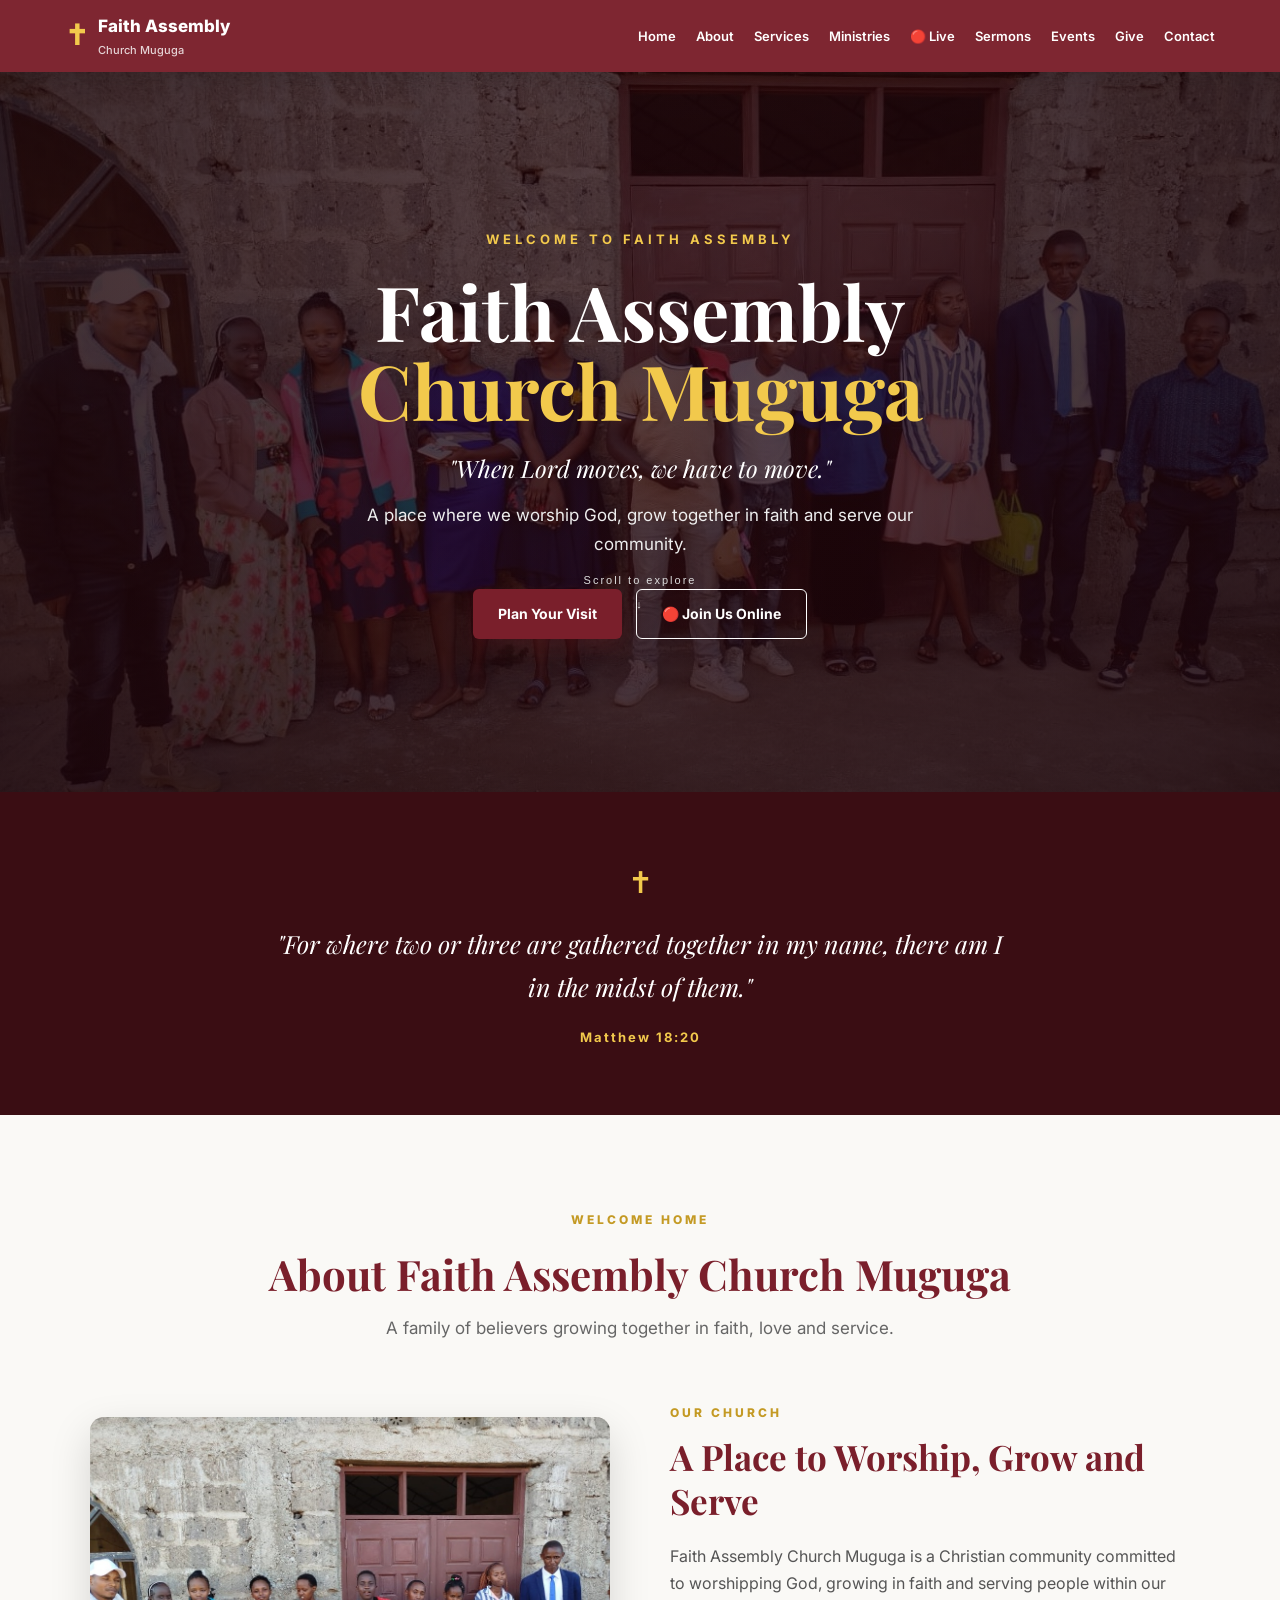
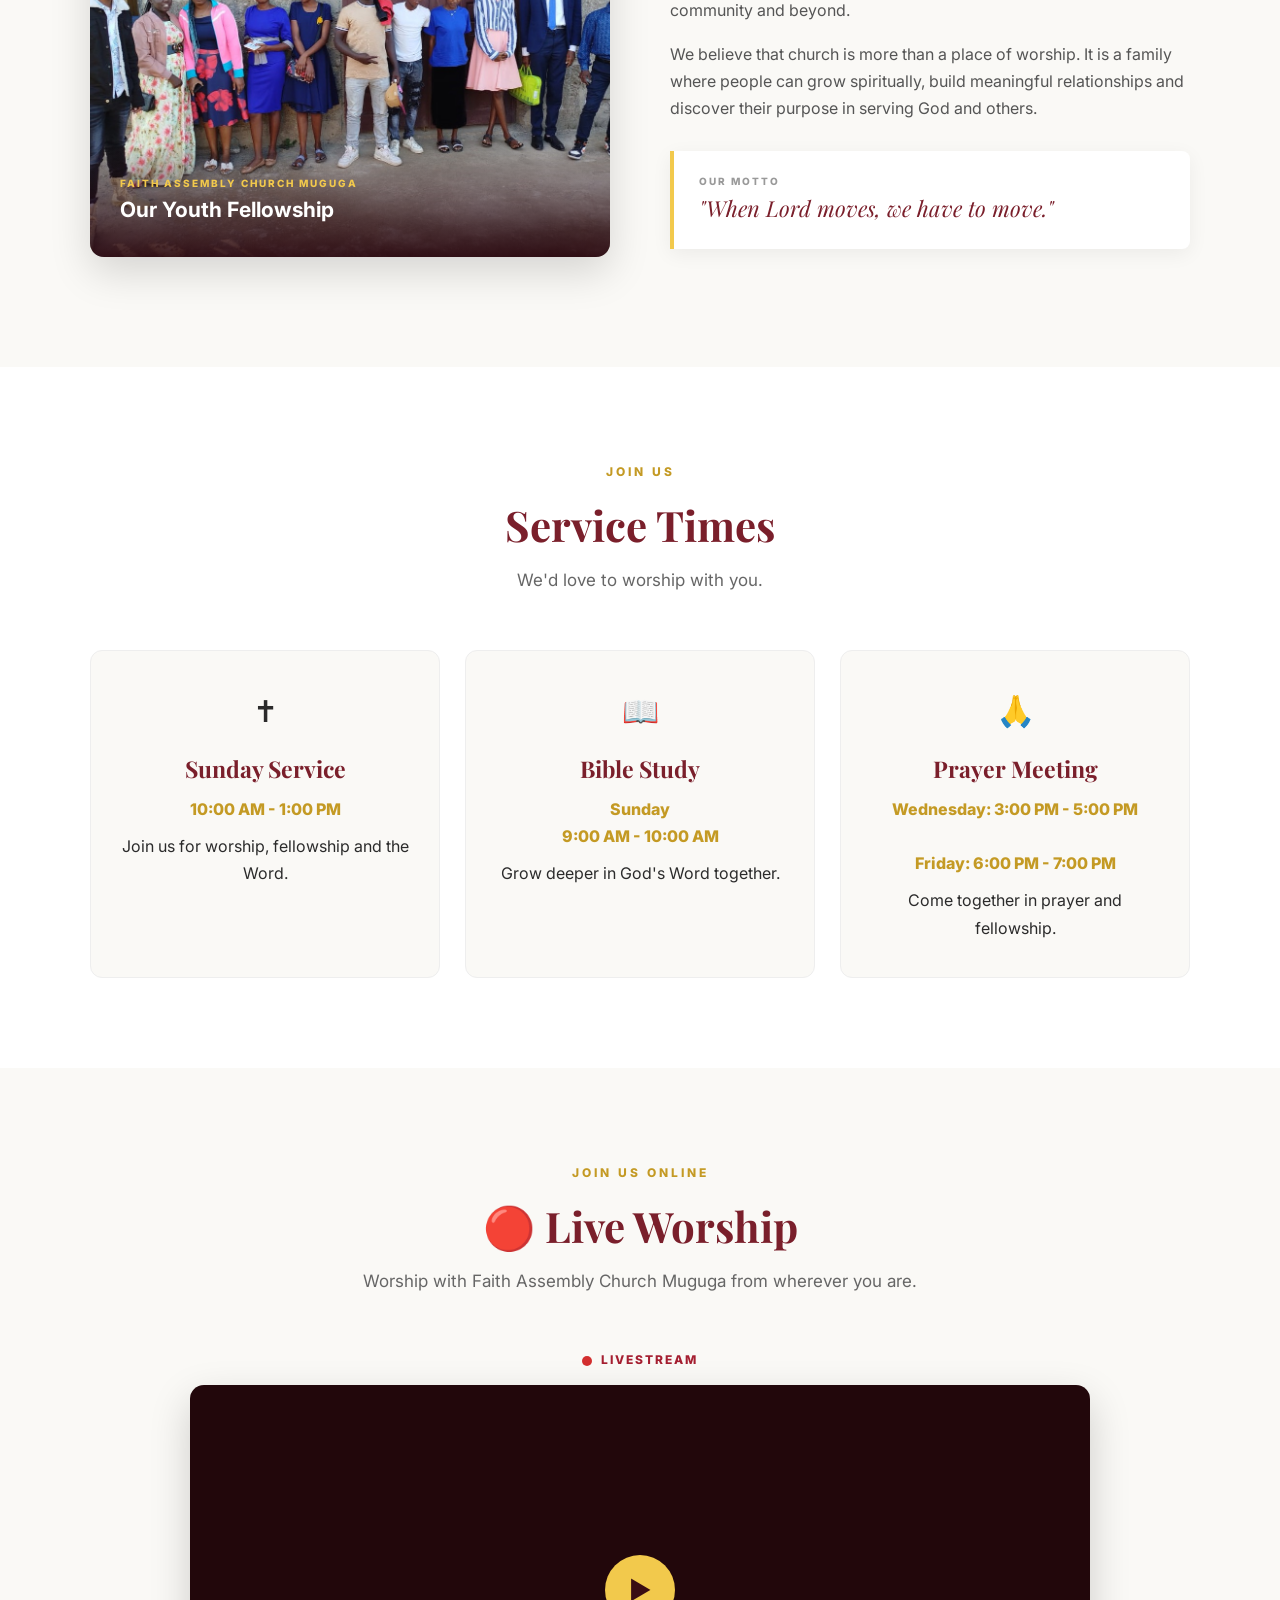
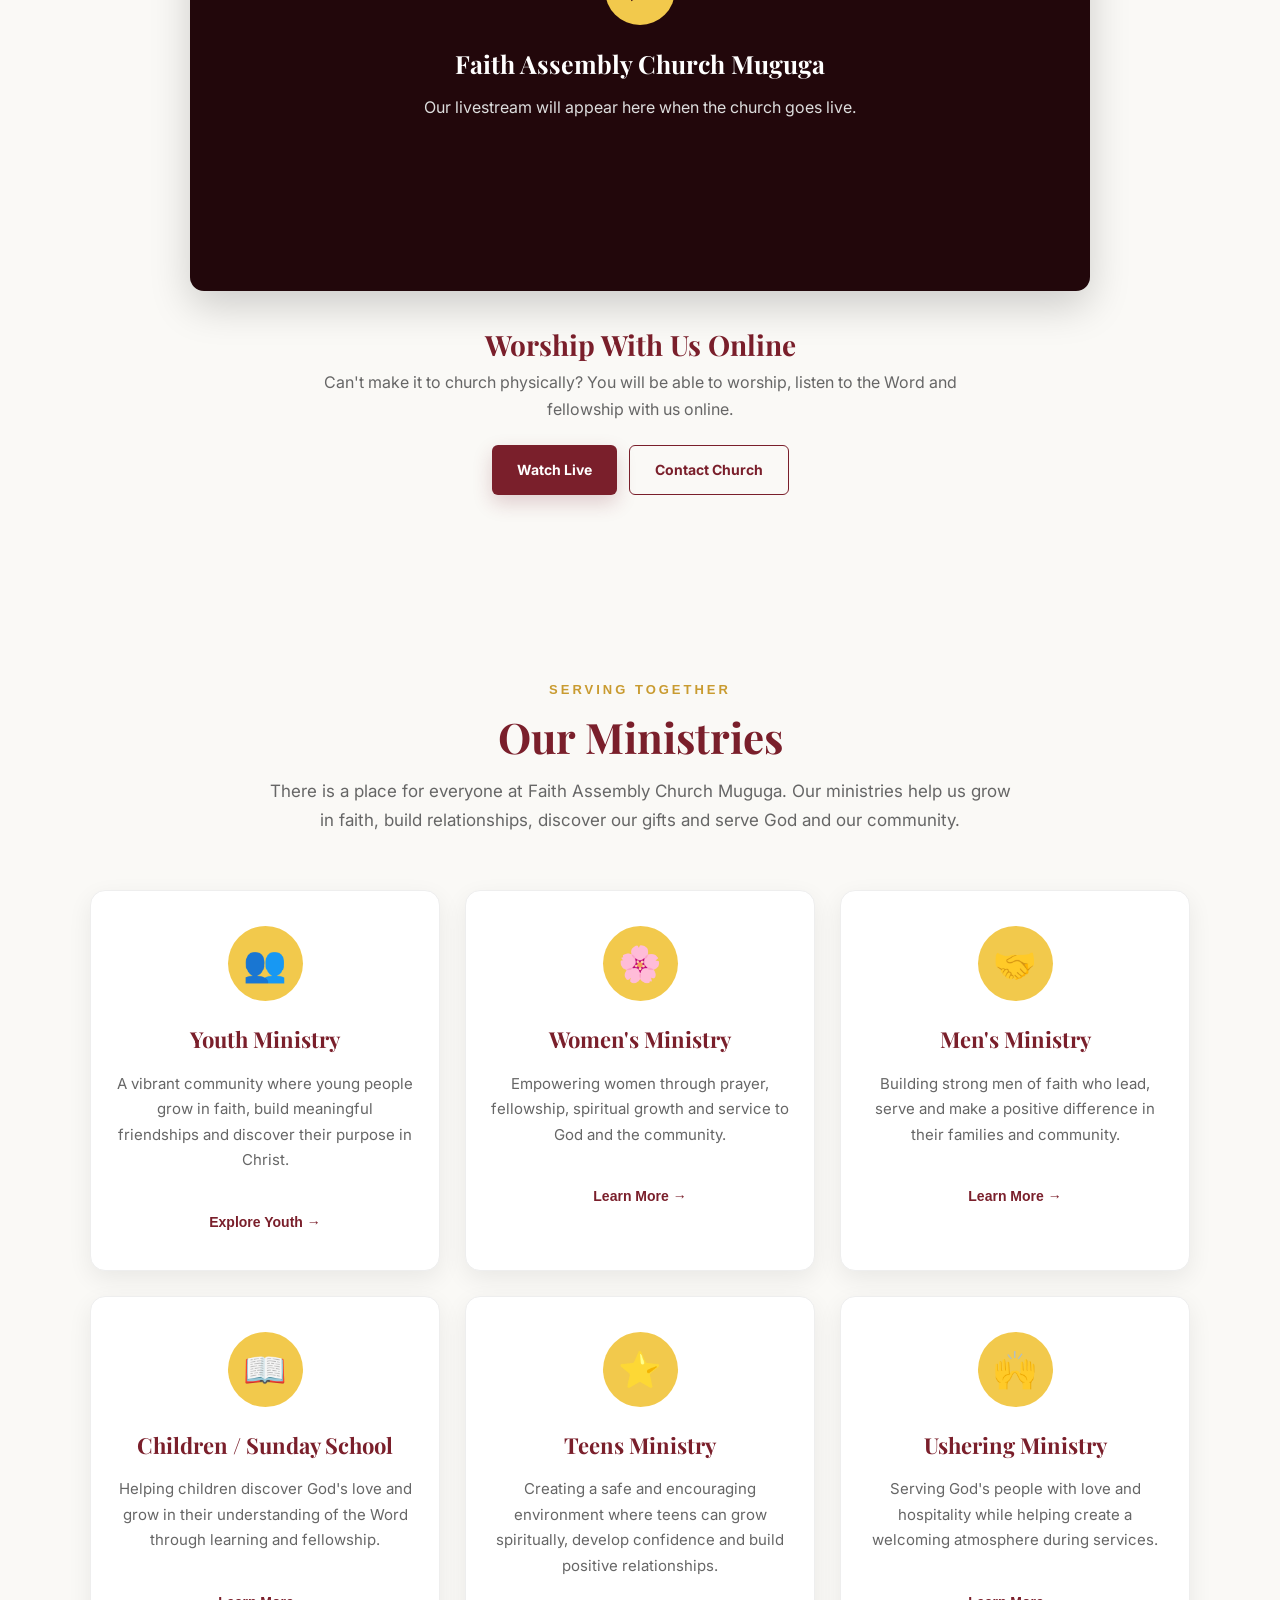
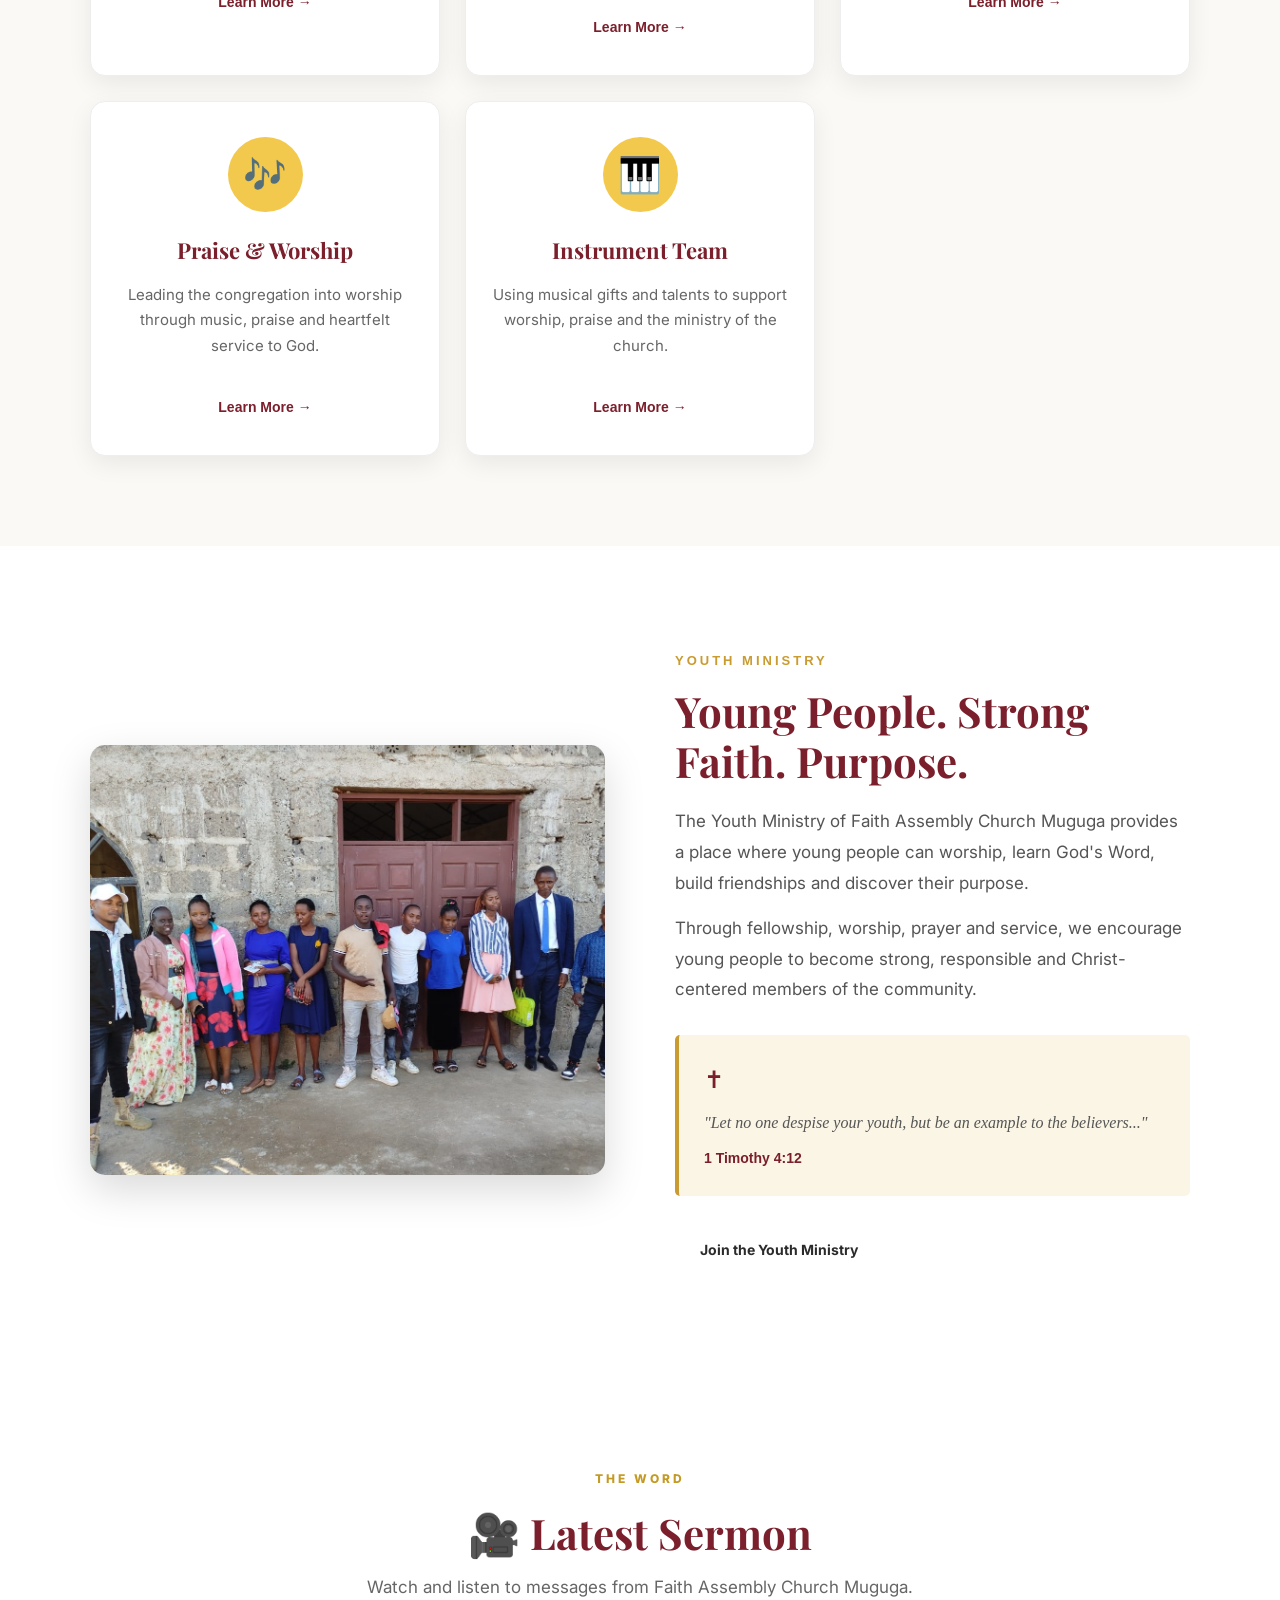
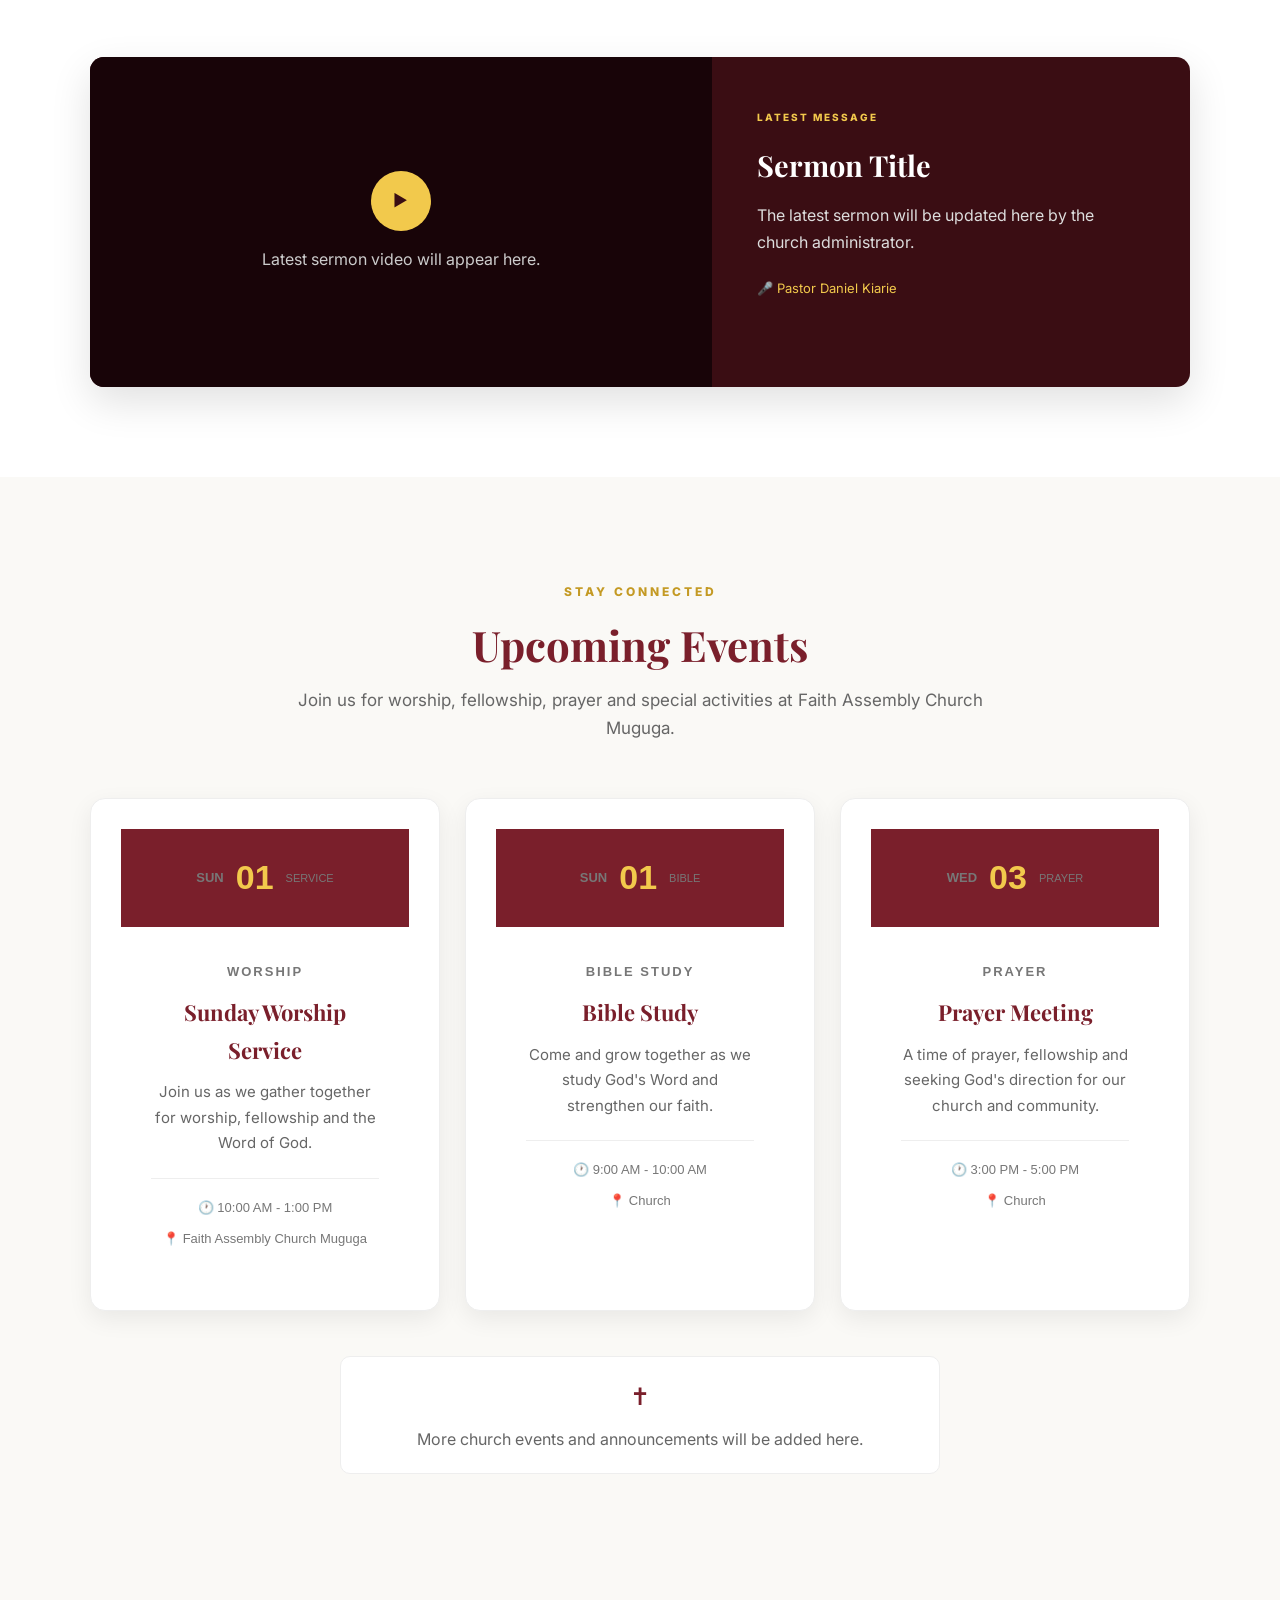
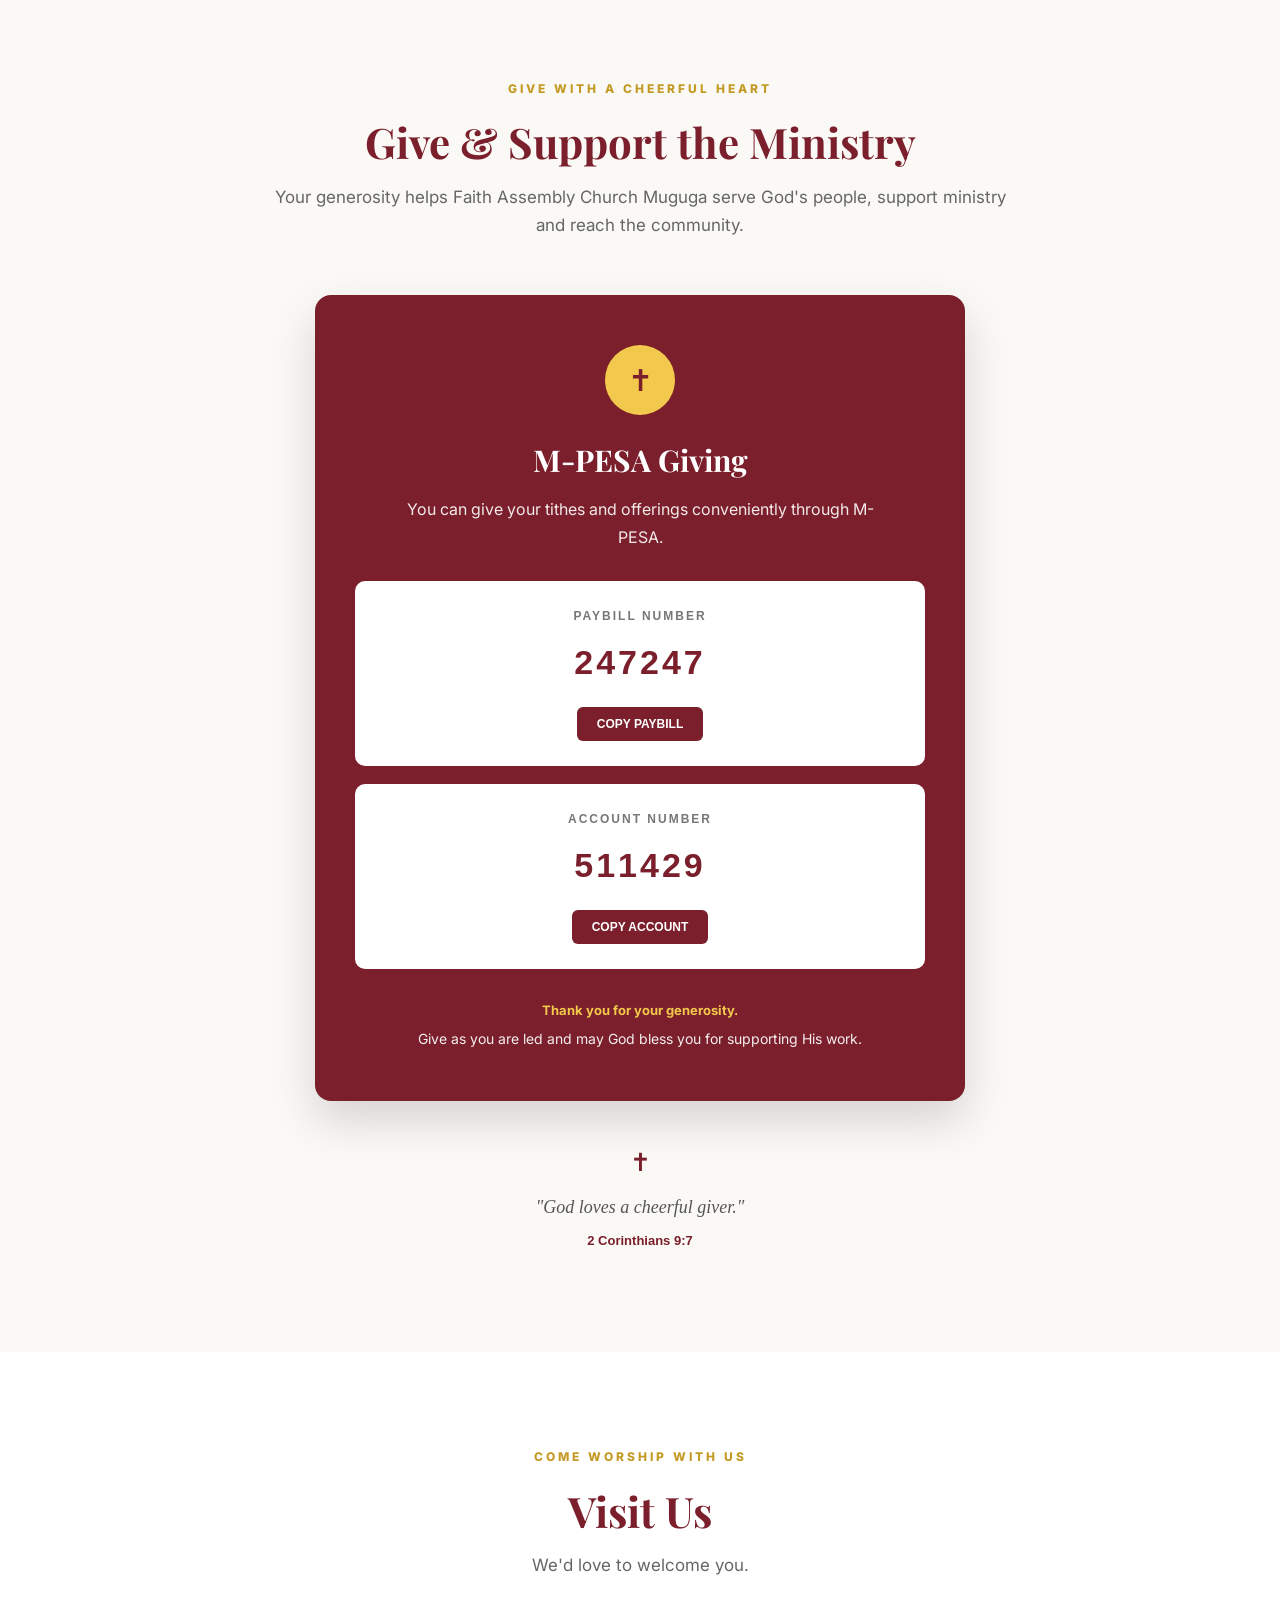
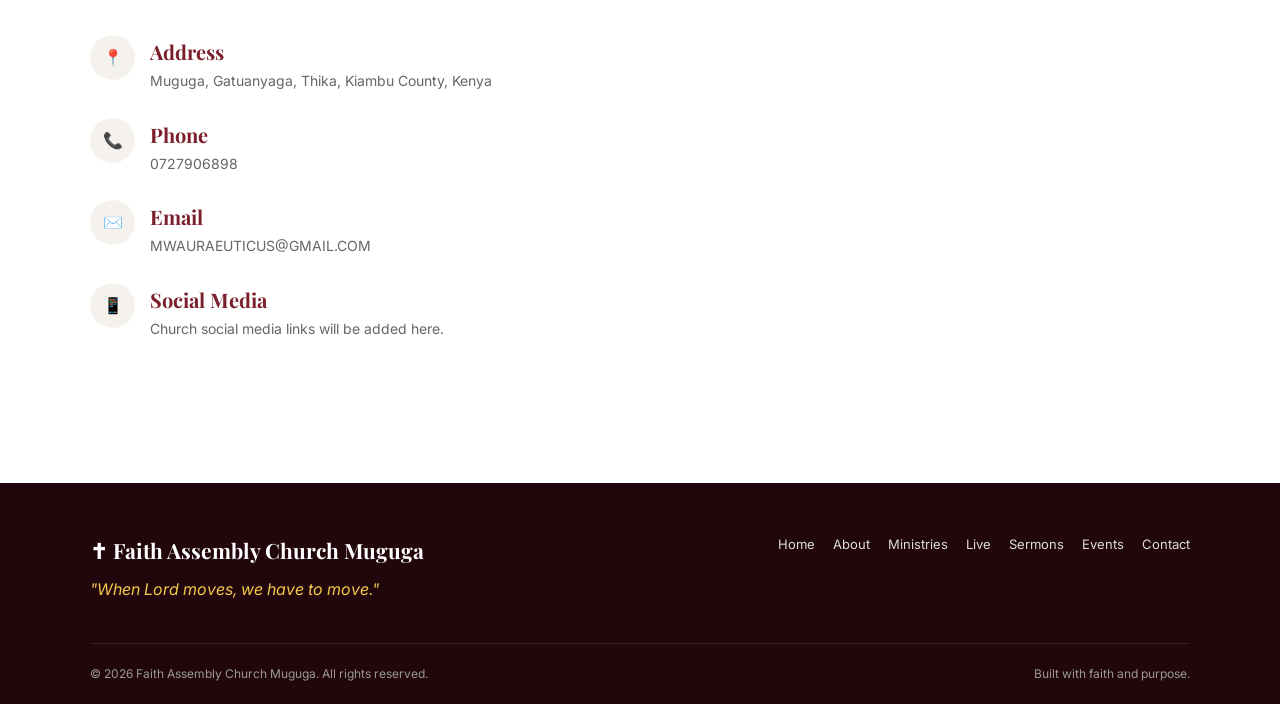
==== index.html @ ea06ae1f "Update index.html" ====
<!DOCTYPE html>
<html lang="en">

<head>

    <meta charset="UTF-8">
    <meta name="viewport" content="width=device-width, initial-scale=1.0">

    <meta name="description"
        content="Faith Assembly Church Muguga - Worship, grow and serve together in Muguga, Gatuanyaga, Thika, Kiambu County.">

    <meta name="theme-color" content="#7a1f2b">

    <title>Faith Assembly Church Muguga</title>

    <!-- Fonts -->
    <link rel="preconnect" href="https://fonts.googleapis.com">
    <link rel="preconnect" href="https://fonts.gstatic.com" crossorigin>

    <link
        href="https://fonts.googleapis.com/css2?family=Inter:wght@400;500;600;700;800&family=Playfair+Display:wght@500;600;700&display=swap"
        rel="stylesheet"> 

    <!-- CSS -->
<link rel="stylesheet" href="css/style.css">
<link rel="stylesheet" href="css/animation.css">
</head>

<body>

<!-- ==============================
     LOADER
================================== -->

<div class="page-loader" id="pageLoader">
    <div class="loader-cross">✝</div>
    <p>Faith Assembly Church Muguga</p>
</div>


<!-- ==============================
     HEADER
================================== -->

<header class="site-header">

    <nav class="navbar">

        <a href="#home" class="logo">

            <span class="logo-cross">✝</span>

            <span>
                Faith Assembly
                <small>Church Muguga</small>
            </span>

        </a>

        <button class="menu-toggle" id="menuToggle">
            ☰
        </button>

        <ul class="nav-links" id="navLinks">

            <li><a href="#home">Home</a></li>
            <li><a href="#about">About</a></li>
            <li><a href="#services">Services</a></li>
            <li><a href="#ministries">Ministries</a></li>
            <li><a href="#live">🔴 Live</a></li>
            <li><a href="#sermons">Sermons</a></li>
            <li><a href="#events">Events</a></li>
            <li><a href="#give">Give</a></li>
            <li><a href="#contact">Contact</a></li>

        </ul>

    </nav>

</header>


<!-- ==============================
     HERO
================================== -->

<section class="hero" id="home">

    <div class="hero-overlay"></div>

    <script>
    // ⚠️ Update this once your backend is hosted (see hosting notes).
    (async function loadHomeBackground() {
        const API_BASE = "https://ragnar1454.pythonanywhere.com";
        try {
            const res = await fetch(`${API_BASE}/api/site-assets/home-background`);
            if (!res.ok) return;
            const data = await res.json();
            if (data.url) {
                document.getElementById("home").style.backgroundImage =
                    `linear-gradient(rgba(35,5,10,0.68), rgba(35,5,10,0.78)), url("${API_BASE}${data.url}")`;
                document.getElementById("home").style.backgroundSize = "cover";
                document.getElementById("home").style.backgroundPosition = "center";
            }
            // If no url, the default image from style.css keeps showing — no action needed.
        } catch (err) {
            console.log("Home background not loaded, using default:", err);
        }
    })();
    </script>

    <div class="hero-content reveal">

        <span class="hero-label">
            WELCOME TO FAITH ASSEMBLY
        </span>

        <h1>
            Faith Assembly
            <span>Church Muguga</span>
        </h1>

        <p class="hero-motto">
            "When Lord moves, we have to move."
        </p>

        <p class="hero-description">
            A place where we worship God,
            grow together in faith and
            serve our community.
        </p>

        <div class="hero-buttons">

            <a href="#services" class="btn btn-primary">
                Plan Your Visit
            </a>

            <a href="#live" class="btn btn-outline">
                🔴 Join Us Online
            </a>

        </div>

        <div class="scroll-indicator">
            <span>Scroll to explore</span>
            ↓
        </div>

    </div>

</section>


<!-- ==============================
     BIBLE VERSE
================================== -->

<section class="scripture-section">

    <div class="container">

        <div class="scripture-content reveal">

            <div class="scripture-cross">
                ✝
            </div>

            <p class="scripture-text">
                "For where two or three are gathered
                together in my name, there am I in
                the midst of them."
            </p>

            <span class="scripture-reference">
                Matthew 18:20
            </span>

        </div>

    </div>

</section>


<!-- ==============================
     ABOUT
================================== -->

<section class="about-section" id="about">

    <div class="container">

        <div class="section-heading reveal">

            <span class="small-title">
                WELCOME HOME
            </span>

            <h2>
                About Faith Assembly Church Muguga
            </h2>

            <p>
                A family of believers growing together
                in faith, love and service.
            </p>

        </div>


        <div class="about-grid">

            <div class="about-image reveal">

                <img
                    src="images/youth-group.jpg"
                    alt="Faith Assembly Church Muguga Youth">

                <div class="image-caption">

                    <span>
                        FAITH ASSEMBLY CHURCH MUGUGA
                    </span>

                    <strong>
                        Our Youth Fellowship
                    </strong>

                </div>

            </div>


            <div class="about-content reveal">

                <span class="about-label">
                    OUR CHURCH
                </span>

                <h3>
                    A Place to Worship,
                    Grow and Serve
                </h3>

                <p>
                    Faith Assembly Church Muguga is a
                    Christian community committed to
                    worshipping God, growing in faith
                    and serving people within our
                    community and beyond.
                </p>

                <p>
                    We believe that church is more than
                    a place of worship. It is a family
                    where people can grow spiritually,
                    build meaningful relationships and
                    discover their purpose in serving
                    God and others.
                </p>

                <div class="motto-box">

                    <span>
                        OUR MOTTO
                    </span>

                    <blockquote>
                        "When Lord moves,
                        we have to move."
                    </blockquote>

                </div>

            </div>

        </div>

    </div>

</section>


<!-- ==============================
     SERVICE TIMES
================================== -->

<section class="services-section" id="services">

    <div class="container">

        <div class="section-heading reveal">

            <span class="small-title">
                JOIN US
            </span>

            <h2>
                Service Times
            </h2>

            <p>
                We'd love to worship with you.
            </p>

        </div>


        <div class="services-grid">


            <div class="service-card reveal">

                <div class="service-icon">
                    ✝
                </div>

                <h3>
                    Sunday Service
                </h3>

                <p class="service-time">
                    10:00 AM - 1:00 PM
                </p>

                <p>
                    Join us for worship,
                    fellowship and the Word.
                </p>

            </div>


            <div class="service-card reveal">

                <div class="service-icon">
                    📖
                </div>

                <h3>
                    Bible Study
                </h3>

                <p class="service-time">
                    Sunday<br>
                    9:00 AM - 10:00 AM
                </p>

                <p>
                    Grow deeper in God's Word
                    together.
                </p>

            </div>


            <div class="service-card reveal">

                <div class="service-icon">
                    🙏
                </div>

                <h3>
                    Prayer Meeting
                </h3>

                <p class="service-time">
                    Wednesday: 3:00 PM - 5:00 PM
                    <br><br>
                    Friday: 6:00 PM - 7:00 PM
                </p>

                <p>
                    Come together in prayer
                    and fellowship.
                </p>

            </div>

        </div>

    </div>

</section>


<!-- ==================================================
     🔴 LIVE STREAM
================================================== -->

<section class="live-section" id="live">

    <div class="container">

        <div class="section-heading reveal">

            <span class="small-title">
                JOIN US ONLINE
            </span>

            <h2>
                🔴 Live Worship
            </h2>

            <p>
                Worship with Faith Assembly Church
                Muguga from wherever you are.
            </p>

        </div>


        <div class="live-container reveal">

            <div class="live-badge">

                <span class="live-dot"></span>

                LIVESTREAM

            </div>


            <div class="video-container">

                <!--
                    LATER WE WILL PUT THE
                    YOUTUBE LIVESTREAM HERE
                -->

                <div class="video-placeholder">

                    <div class="play-icon">
                        ▶
                    </div>

                    <h3>
                        Faith Assembly Church Muguga
                    </h3>

                    <p>
                        Our livestream will appear
                        here when the church goes live.
                    </p>

                </div>

            </div>


            <div class="live-info">

                <h3>
                    Worship With Us Online
                </h3>

                <p>
                    Can't make it to church physically?
                    You will be able to worship,
                    listen to the Word and fellowship
                    with us online.
                </p>

                <div class="live-actions">

                    <a href="#" class="btn btn-primary">
                        Watch Live
                    </a>

                    <a href="#contact"
                       class="btn btn-outline-dark">
                        Contact Church
                    </a>

                </div>

            </div>

        </div>

    </div>

</section>


<!-- ==================================================
     🎥 LATEST SERMON
================================================== -->
<!-- ==========================================
     MINISTRIES SECTION
========================================== -->

<section id="ministries" class="ministries-section">

    <div class="container">

        <div class="section-heading">
            <span class="section-label">SERVING TOGETHER</span>

            <h2>Our Ministries</h2>

            <p>
                There is a place for everyone at Faith Assembly Church Muguga.
                Our ministries help us grow in faith, build relationships,
                discover our gifts and serve God and our community.
            </p>
        </div>


        <!-- MINISTRY CARDS -->

        <div class="ministries-grid">


            <!-- YOUTH -->

            <div class="ministry-card">

                <div class="ministry-icon">👥</div>

                <h3>Youth Ministry</h3>

                <p>
                    A vibrant community where young people grow in faith,
                    build meaningful friendships and discover their purpose
                    in Christ.
                </p>

                <a href="#youth" class="ministry-link">
                    Explore Youth →
                </a>

            </div>


            <!-- WOMEN -->

            <div class="ministry-card">

                <div class="ministry-icon">🌸</div>

                <h3>Women's Ministry</h3>

                <p>
                    Empowering women through prayer, fellowship, spiritual
                    growth and service to God and the community.
                </p>

                <a href="pages/women.html" class="ministry-link">
                    Learn More →
                </a>

            </div>


            <!-- MEN -->

            <div class="ministry-card">

                <div class="ministry-icon">🤝</div>

                <h3>Men's Ministry</h3>

                <p>
                    Building strong men of faith who lead, serve and make
                    a positive difference in their families and community.
                </p>

                <a href="pages/men.html" class="ministry-link">
                    Learn More →
                </a>

            </div>


            <!-- CHILDREN -->

            <div class="ministry-card">

                <div class="ministry-icon">📖</div>

                <h3>Children / Sunday School</h3>

                <p>
                    Helping children discover God's love and grow in their
                    understanding of the Word through learning and fellowship.
                </p>

                <a href="#contact" class="ministry-link">
                    Learn More →
                </a>

            </div>


            <!-- TEENS -->

            <div class="ministry-card">

                <div class="ministry-icon">⭐</div>

                <h3>Teens Ministry</h3>

                <p>
                    Creating a safe and encouraging environment where teens
                    can grow spiritually, develop confidence and build
                    positive relationships.
                </p>

                <a href="#contact" class="ministry-link">
                    Learn More →
                </a>

            </div>


            <!-- USHERING -->

            <div class="ministry-card">

                <div class="ministry-icon">🙌</div>

                <h3>Ushering Ministry</h3>

                <p>
                    Serving God's people with love and hospitality while
                    helping create a welcoming atmosphere during services.
                </p>

                <a href="#contact" class="ministry-link">
                    Learn More →
                </a>

            </div>


            <!-- PRAISE -->

            <div class="ministry-card">

                <div class="ministry-icon">🎶</div>

                <h3>Praise & Worship</h3>

                <p>
                    Leading the congregation into worship through music,
                    praise and heartfelt service to God.
                </p>

                <a href="pages/praise.html" class="ministry-link">
                    Learn More →
                </a>

            </div>


            <!-- INSTRUMENTS -->

            <div class="ministry-card">

                <div class="ministry-icon">🎹</div>

                <h3>Instrument Team</h3>

                <p>
                    Using musical gifts and talents to support worship,
                    praise and the ministry of the church.
                </p>

                <a href="pages/instruments.html" class="ministry-link">
                    Learn More →
                </a>

            </div>

        </div>

    </div>

</section>


<!-- ==========================================
     YOUTH MINISTRY FEATURE
========================================== -->

<section id="youth" class="youth-feature">

    <div class="container">

        <div class="youth-grid">


            <!-- PHOTO -->

            <div class="youth-photo">

                <img
                    src="images/youth-group.jpg"
                    alt="Faith Assembly Church Muguga Youth">

            </div>


            <!-- TEXT -->

            <div class="youth-content">

                <span class="section-label">
                    YOUTH MINISTRY
                </span>

                <h2>
                    Young People. Strong Faith. Purpose.
                </h2>

                <p>
                    The Youth Ministry of Faith Assembly Church Muguga
                    provides a place where young people can worship,
                    learn God's Word, build friendships and discover
                    their purpose.
                </p>

                <p>
                    Through fellowship, worship, prayer and service,
                    we encourage young people to become strong,
                    responsible and Christ-centered members of the
                    community.
                </p>

                <div class="youth-verse">

                    <span>✝</span>

                    <p>
                        "Let no one despise your youth, but be an example
                        to the believers..."
                    </p>

                    <strong>
                        1 Timothy 4:12
                    </strong>

                </div>

                <a href="#contact" class="btn">
                    Join the Youth Ministry
                </a>

            </div>

        </div>

    </div>

</section>
<section class="sermon-section" id="sermons">

    <div class="container">

        <div class="section-heading reveal">

            <span class="small-title">
                THE WORD
            </span>

            <h2>
                🎥 Latest Sermon
            </h2>

            <p>
                Watch and listen to messages
                from Faith Assembly Church Muguga.
            </p>

        </div>


        <div class="sermon-card reveal">


            <div class="sermon-video" id="homeSermonVideoWrap">

                <div class="sermon-placeholder" id="homeSermonPlaceholder">

                    <span>
                        ▶
                    </span>

                    <p>
                        Latest sermon video
                        will appear here.
                    </p>

                </div>

            </div>

            <script>
            // ⚠️ Update this once your backend is hosted (see hosting notes).
            (async function loadHomeSermon() {
                const API_BASE = "https://ragnar1454.pythonanywhere.com";
                try {
                    const res = await fetch(`${API_BASE}/api/site-assets/sermon`);
                    if (!res.ok) return;
                    const data = await res.json();
                    const wrap = document.getElementById("homeSermonVideoWrap");

                    if (data.type === "youtube") {
                        wrap.innerHTML = `
                            <div style="position:relative; padding-bottom:56.25%; height:0; overflow:hidden; border-radius:10px;">
                                <iframe src="https://www.youtube.com/embed/${data.youtube_id}"
                                    title="Latest Sermon" allowfullscreen
                                    style="position:absolute; inset:0; width:100%; height:100%; border:0;">
                                </iframe>
                            </div>`;
                    } else if (data.type === "video") {
                        wrap.innerHTML = `
                            <div style="position:relative; padding-bottom:56.25%; height:0; overflow:hidden; border-radius:10px;">
                                <video controls style="position:absolute; inset:0; width:100%; height:100%; border:0;">
                                    <source src="${API_BASE}${data.url}" type="video/mp4">
                                </video>
                            </div>`;
                    }
                    // If data.type is null, leave the placeholder showing.
                } catch (err) {
                    console.log("Home sermon not loaded, showing placeholder:", err);
                }
            })();
            </script>


            <div class="sermon-info">

                <span class="sermon-label">
                    LATEST MESSAGE
                </span>

                <h3>
                    Sermon Title
                </h3>

                <p>
                    The latest sermon will be
                    updated here by the church
                    administrator.
                </p>

                <div class="sermon-meta">

                    🎤 Pastor Daniel Kiarie

                </div>

            </div>

        </div>

    </div>

</section>


<!-- ==================================================
<!-- ==========================================
     UPCOMING EVENTS
========================================== -->

<section class="events-section" id="events">

    <div class="container">

        <div class="section-heading reveal">

            <span class="small-title">
                STAY CONNECTED
            </span>

            <h2>
                Upcoming Events
            </h2>

            <p>
                Join us for worship, fellowship, prayer
                and special activities at Faith Assembly
                Church Muguga.
            </p>

        </div>


        <div class="events-grid">


            <!-- EVENT 1 -->

            <article class="event-card reveal">

                <div class="event-date">

                    <span class="event-day">
                        SUN
                    </span>

                    <strong>
                        01
                    </strong>

                    <span>
                        SERVICE
                    </span>

                </div>


                <div class="event-content">

                    <span class="event-category">
                        WORSHIP
                    </span>

                    <h3>
                        Sunday Worship Service
                    </h3>

                    <p>
                        Join us as we gather together for
                        worship, fellowship and the Word of God.
                    </p>

                    <div class="event-info">

                        <span>🕐 10:00 AM - 1:00 PM</span>

                        <span>📍 Faith Assembly Church Muguga</span>

                    </div>

                </div>

            </article>


            <!-- EVENT 2 -->

            <article class="event-card reveal">

                <div class="event-date">

                    <span class="event-day">
                        SUN
                    </span>

                    <strong>
                        01
                    </strong>

                    <span>
                        BIBLE
                    </span>

                </div>


                <div class="event-content">

                    <span class="event-category">
                        BIBLE STUDY
                    </span>

                    <h3>
                        Bible Study
                    </h3>

                    <p>
                        Come and grow together as we study
                        God's Word and strengthen our faith.
                    </p>

                    <div class="event-info">

                        <span>🕐 9:00 AM - 10:00 AM</span>

                        <span>📍 Church</span>

                    </div>

                </div>

            </article>


            <!-- EVENT 3 -->

            <article class="event-card reveal">

                <div class="event-date">

                    <span class="event-day">
                        WED
                    </span>

                    <strong>
                        03
                    </strong>

                    <span>
                        PRAYER
                    </span>

                </div>


                <div class="event-content">

                    <span class="event-category">
                        PRAYER
                    </span>

                    <h3>
                        Prayer Meeting
                    </h3>

                    <p>
                        A time of prayer, fellowship and seeking
                        God's direction for our church and community.
                    </p>

                    <div class="event-info">

                        <span>🕐 3:00 PM - 5:00 PM</span>

                        <span>📍 Church</span>

                    </div>

                </div>

            </article>


        </div>


        <div class="events-note reveal">

            <span>✝</span>

            <p>
                More church events and announcements
                will be added here.
            </p>

        </div>

    </div>

</section>


<!-- ==========================================
     GIVING / TITHES
========================================== -->

<section id="give" class="giving-section">

    <div class="container">

        <div class="section-heading reveal">

            <span class="small-title">
                GIVE WITH A CHEERFUL HEART
            </span>

            <h2>
                Give & Support the Ministry
            </h2>

            <p>
                Your generosity helps Faith Assembly Church Muguga
                serve God's people, support ministry and reach
                the community.
            </p>

        </div>


        <div class="giving-card reveal">

            <div class="giving-icon">
                ✝
            </div>

            <h3>
                M-PESA Giving
            </h3>

            <p class="giving-intro">
                You can give your tithes and offerings conveniently
                through M-PESA.
            </p>


            <!-- PAYBILL -->

            <div class="mpesa-box">

                <div class="mpesa-label">
                    PAYBILL NUMBER
                </div>

                <div class="mpesa-number" id="paybillNumber">
                    247247
                </div>

                <button
                    class="copy-btn"
                    onclick="copyGivingNumber('247247', this)">

                    COPY PAYBILL

                </button>

            </div>


            <!-- ACCOUNT -->

            <div class="mpesa-box">

                <div class="mpesa-label">
                    ACCOUNT NUMBER
                </div>

                <div class="mpesa-number" id="accountNumber">
                    511429
                </div>

                <button
                    class="copy-btn"
                    onclick="copyGivingNumber('511429', this)">

                    COPY ACCOUNT

                </button>

            </div>


            <div class="giving-note">

                <strong>Thank you for your generosity.</strong>

                <p>
                    Give as you are led and may God bless
                    you for supporting His work.
                </p>

            </div>

        </div>


        <div class="giving-verse reveal">

            <span>✝</span>

            <p>
                "God loves a cheerful giver."
            </p>

            <strong>
                2 Corinthians 9:7
            </strong>

        </div>

    </div>

</section>


<!-- ==================================================
     📞 CONTACT
================================================== -->

<section class="contact-section" id="contact">

    <div class="container">

        <div class="section-heading reveal">

            <span class="small-title">
                COME WORSHIP WITH US
            </span>

            <h2>
                Visit Us
            </h2>

            <p>
                We'd love to welcome you.
            </p>

        </div>


        <div class="contact-grid">


            <div class="contact-info reveal">


                <div class="contact-item">

                    <span class="contact-icon">
                        📍
                    </span>

                    <div>

                        <h3>
                            Address
                        </h3>

                        <p>
                            Muguga, Gatuanyaga,
                            Thika, Kiambu County,
                            Kenya
                        </p>

                    </div>

                </div>


                <div class="contact-item">

                    <span class="contact-icon">
                        📞
                    </span>

                    <div>

                        <h3>
                            Phone
                        </h3>

                        <p>
                            <a href="tel:0727906898">
                                0727906898
                            </a>
                        </p>

                    </div>

                </div>


                <div class="contact-item">

                    <span class="contact-icon">
                        ✉️
                    </span>

                    <div>

                        <h3>
                            Email
                        </h3>

                        <p>
                            <a href="mailto:MWAURAEUTICUS@GMAIL.COM">
                                MWAURAEUTICUS@GMAIL.COM
                            </a>
                        </p>

                    </div>

                </div>


                <div class="contact-item">

                    <span class="contact-icon">
                        📱
                    </span>

                    <div>

                        <h3>
                            Social Media
                        </h3>

                        <p>
                            Church social media
                            links will be added here.
                        </p>

                    </div>

                </div>


            </div>


            <div class="map-wrap reveal">

                <iframe
                    src="https://www.google.com/maps?q=Gatuanyaga,Thika,Kenya&output=embed"
                    title="Faith Assembly Church Muguga Location"
                    loading="lazy">
                </iframe>

            </div>

        </div>

    </div>

</section>


<!-- ==================================================
     FOOTER
================================================== -->

<footer class="site-footer">

    <div class="container">

        <div class="footer-content">

            <div class="footer-brand">

                <h3>
                    ✝ Faith Assembly Church Muguga
                </h3>

                <p>
                    "When Lord moves,
                    we have to move."
                </p>

            </div>


            <div class="footer-links">

                <a href="#home">Home</a>
                <a href="#about">About</a>
                <a href="#ministries">Ministries</a>
                <a href="#live">Live</a>
                <a href="#sermons">Sermons</a>
                <a href="#events">Events</a>
                <a href="#contact">Contact</a>

            </div>

        </div>


        <div class="footer-bottom">

            <p>
                © 2026 Faith Assembly Church Muguga.
                All rights reserved.
            </p>

            <p>
                Built with faith and purpose.
            </p>

        </div>

    </div>

</footer>


<!-- JAVASCRIPT -->

<script src="js/main.js"></script>
<script>
document.addEventListener("DOMContentLoaded", function () {

    const loader = document.getElementById("pageLoader");

    if (loader) {
        loader.style.display = "none";
    }

});
</script>

</body>

</html>
---- css/style.css ----
/* ==================================================
   GLOBAL
================================================== */

* {
    margin: 0;
    padding: 0;
    box-sizing: border-box;
}

html {
    scroll-behavior: smooth;
}

body {
    font-family: "Inter", Arial, sans-serif;
    color: #2b2b2b;
    background: #faf9f6;
    line-height: 1.7;
}

h1,
h2,
h3 {
    font-family: "Playfair Display", Georgia, serif;
}

a {
    text-decoration: none;
    color: inherit;
}

img {
    max-width: 100%;
}

.container {
    width: min(1100px, 92%);
    margin: auto;
}

section {
    padding: 90px 0;
}


/* ==================================================
   LOADER
================================================== */

.page-loader {
    position: fixed;
    inset: 0;
    background: #3a0d13;
    color: white;
    z-index: 9999;

    display: flex;
    flex-direction: column;
    align-items: center;
    justify-content: center;

    transition: opacity 0.5s ease,
                visibility 0.5s ease;
}

.page-loader.hidden {
    opacity: 0;
    visibility: hidden;
}

.loader-cross {
    font-size: 50px;
    color: #f2c94c;
    animation: floating 2s ease-in-out infinite;
}

.page-loader p {
    margin-top: 15px;
}


/* ==================================================
   HEADER
================================================== */

.site-header {
    position: sticky;
    top: 0;
    z-index: 1000;

    background: rgba(122, 31, 43, 0.97);

    box-shadow:
        0 3px 20px rgba(0, 0, 0, 0.12);
}

.navbar {
    width: min(1150px, 94%);
    margin: auto;

    min-height: 72px;

    display: flex;
    align-items: center;
    justify-content: space-between;
}

.logo {
    display: flex;
    align-items: center;
    gap: 10px;

    color: white;

    font-weight: 800;
    font-size: 17px;
}

.logo small {
    display: block;
    font-size: 11px;
    opacity: 0.8;
    font-weight: 500;
}

.logo-cross {
    color: #f2c94c;
    font-size: 28px;
}

.nav-links {
    list-style: none;

    display: flex;
    align-items: center;
    gap: 20px;
}

.nav-links a {
    color: white;

    font-size: 13px;
    font-weight: 600;

    transition: 0.25s;
}

.nav-links a:hover {
    color: #f2c94c;
}

.menu-toggle {
    display: none;

    border: none;
    background: transparent;

    color: white;

    font-size: 28px;
    cursor: pointer;
}


/* ==================================================
   HERO
================================================== */

.hero {
    min-height: 720px;

    position: relative;

    display: flex;
    align-items: center;
    justify-content: center;

    text-align: center;

    color: white;

    background:
        linear-gradient(
            rgba(35, 5, 10, 0.68),
            rgba(35, 5, 10, 0.78)
        ),
        url("../images/youth-group.jpg")
        center / cover no-repeat;

    overflow: hidden;
}

.hero-overlay {
    position: absolute;
    inset: 0;

    background:
        radial-gradient(
            circle at center,
            transparent,
            rgba(20, 3, 7, 0.45)
        );
}

.hero-content {
    position: relative;
    z-index: 2;

    width: min(850px, 90%);
}

.hero-label {
    color: #f2c94c;

    font-size: 13px;
    font-weight: 700;

    letter-spacing: 4px;
}

.hero h1 {
    font-size: clamp(42px, 7vw, 76px);
    line-height: 1.05;

    margin: 18px 0;
}

.hero h1 span {
    display: block;
    color: #f2c94c;
}

.hero-motto {
    font-family: "Playfair Display", Georgia, serif;

    font-size: 24px;
    font-style: italic;

    margin-bottom: 12px;
}

.hero-description {
    max-width: 620px;
    margin: auto;

    color: #eee;

    font-size: 17px;
}

.hero-buttons {
    margin-top: 30px;

    display: flex;
    justify-content: center;
    gap: 14px;
    flex-wrap: wrap;
}

.scroll-indicator {
    margin-top: 65px;

    color: #eee;

    font-size: 12px;
    letter-spacing: 2px;
}

.scroll-indicator span {
    display: block;
    margin-bottom: 5px;
}


/* ==================================================
   BUTTONS
================================================== */

.btn {
    display: inline-flex;

    align-items: center;
    justify-content: center;

    min-height: 48px;

    padding: 12px 25px;

    border-radius: 6px;

    font-weight: 700;
    font-size: 14px;

    transition:
        transform 0.25s,
        background 0.25s,
        box-shadow 0.25s;
}

.btn:hover {
    transform: translateY(-3px);
}

.btn-primary {
    background: #7a1f2b;
    color: white;

    box-shadow:
        0 8px 20px rgba(122, 31, 43, 0.2);
}

.btn-primary:hover {
    background: #5e1620;
}

.btn-outline {
    border: 1px solid white;
    color: white;
}

.btn-outline:hover {
    background: white;
    color: #7a1f2b;
}

.btn-outline-dark {
    border: 1px solid #7a1f2b;
    color: #7a1f2b;
}

.btn-outline-dark:hover {
    background: #7a1f2b;
    color: white;
}


/* ==================================================
   SCRIPTURE
================================================== */

.scripture-section {
    padding: 65px 0;

    background: #3a0d13;

    color: white;

    text-align: center;
}

.scripture-content {
    max-width: 750px;
    margin: auto;
}

.scripture-cross {
    color: #f2c94c;
    font-size: 30px;
}

.scripture-text {
    font-family: "Playfair Display", Georgia, serif;

    font-size: 25px;
    font-style: italic;

    margin: 15px 0;
}

.scripture-reference {
    color: #f2c94c;

    font-size: 13px;
    font-weight: 700;

    letter-spacing: 2px;
}


/* ==================================================
   SECTION HEADINGS
================================================== */

.section-heading {
    max-width: 760px;
    margin: 0 auto 55px;

    text-align: center;
}

.small-title {
    display: inline-block;

    color: #c49a24;

    font-size: 12px;
    font-weight: 800;

    letter-spacing: 3px;

    margin-bottom: 8px;
}

.section-heading h2 {
    color: #7a1f2b;

    font-size: clamp(32px, 5vw, 44px);

    line-height: 1.2;

    margin-bottom: 12px;
}

.section-heading p {
    color: #666;
}


/* ==================================================
   ABOUT
================================================== */

.about-section {
    background: #faf9f6;
}

.about-grid {
    display: grid;

    grid-template-columns:
        minmax(0, 1fr)
        minmax(0, 1fr);

    gap: 60px;

    align-items: center;
}

.about-image {
    position: relative;

    height: 440px;

    overflow: hidden;

    border-radius: 14px;

    background: #e8e1d8;

    box-shadow:
        0 15px 40px rgba(0, 0, 0, 0.15);
}

.about-image img {
    width: 100%;
    height: 100%;

    object-fit: cover;

    transition: transform 0.6s ease;
}

.about-image:hover img {
    transform: scale(1.05);
}

.about-image.image-missing::before {
    content: "Church Youth Photo";
    position: absolute;
    inset: 0;

    display: flex;
    align-items: center;
    justify-content: center;

    color: #999;
    font-weight: 700;
}

.image-caption {
    position: absolute;

    left: 0;
    right: 0;
    bottom: 0;

    padding: 30px;

    color: white;

    background:
        linear-gradient(
            transparent,
            rgba(40, 5, 12, 0.92)
        );
}

.image-caption span {
    display: block;

    color: #f2c94c;

    font-size: 10px;
    font-weight: 800;

    letter-spacing: 2px;
}

.image-caption strong {
    font-size: 21px;
}

.about-content h3 {
    color: #7a1f2b;

    font-size: 35px;

    line-height: 1.25;

    margin: 10px 0 20px;
}

.about-label {
    color: #c49a24;

    font-size: 12px;
    font-weight: 800;

    letter-spacing: 3px;
}

.about-content p {
    color: #555;

    margin-bottom: 17px;
}

.motto-box {
    margin: 28px 0;

    padding: 22px 25px;

    border-left: 4px solid #f2c94c;

    background: white;

    border-radius: 0 8px 8px 0;

    box-shadow:
        0 5px 20px rgba(0, 0, 0, 0.06);
}

.motto-box span {
    display: block;

    color: #999;

    font-size: 10px;
    font-weight: 800;

    letter-spacing: 2px;
}

.motto-box blockquote {
    color: #7a1f2b;

    font-family: "Playfair Display", Georgia, serif;

    font-size: 22px;
    font-style: italic;
}


/* ==================================================
   SERVICES
================================================== */

.services-section {
    background: white;
}

.services-grid {
    display: grid;

    grid-template-columns:
        repeat(3, 1fr);

    gap: 25px;
}

.service-card {
    padding: 35px 25px;

    text-align: center;

    background: #faf9f6;

    border: 1px solid #eee;

    border-radius: 12px;

    transition: 0.3s;
}

.service-card:hover {
    transform: translateY(-7px);

    box-shadow:
        0 15px 35px rgba(0, 0, 0, 0.08);
}

.service-icon {
    font-size: 30px;

    margin-bottom: 12px;
}

.service-card h3 {
    color: #7a1f2b;

    font-size: 23px;

    margin-bottom: 8px;
}

.service-time {
    color: #c49a24;

    font-weight: 800;

    margin-bottom: 10px;
}


/* ==================================================
   MINISTRIES
================================================== */

.ministries-section {
    background: #f5f2ed;
}

.ministries-grid {
    display: grid;

    grid-template-columns:
        repeat(3, 1fr);

    gap: 20px;
}

.ministry-card {
    position: relative;

    padding: 30px 22px;

    background: white;

    border-radius: 12px;

    text-align: center;

    border: 1px solid #eee;

    transition: 0.3s;
}

.ministry-card:hover {
    transform: translateY(-6px);

    box-shadow:
        0 15px 30px rgba(0, 0, 0, 0.08);
}

.ministry-icon {
    display: block;

    font-size: 34px;

    margin-bottom: 10px;
}

.ministry-card h3 {
    color: #7a1f2b;

    font-size: 22px;

    margin-bottom: 7px;
}

.ministry-card p {
    color: #666;

    font-size: 14px;
}

.coming-soon {
    display: inline-block;

    margin-top: 12px;

    padding: 4px 9px;

    border-radius: 20px;

    background: #f2c94c;

    color: #3a0d13;

    font-size: 9px;
    font-weight: 800;

    letter-spacing: 1px;
}


/* ==================================================
   LIVE
================================================== */

.live-section {
    background: #faf9f6;
}

.live-container {
    max-width: 900px;
    margin: auto;
}

.live-badge {
    display: flex;

    align-items: center;
    justify-content: center;

    gap: 9px;

    margin-bottom: 14px;

    color: #a51f31;

    font-size: 12px;
    font-weight: 800;

    letter-spacing: 2px;
}

.live-dot {
    width: 10px;
    height: 10px;

    background: #d32f2f;

    border-radius: 50%;
}

.video-container {
    position: relative;

    aspect-ratio: 16 / 9;

    overflow: hidden;

    border-radius: 14px;

    background: #22070b;

    box-shadow:
        0 15px 40px rgba(0, 0, 0, 0.18);
}

.video-placeholder {
    position: absolute;
    inset: 0;

    display: flex;

    flex-direction: column;

    align-items: center;
    justify-content: center;

    text-align: center;

    padding: 30px;

    color: white;
}

.play-icon {
    width: 70px;
    height: 70px;

    display: flex;

    align-items: center;
    justify-content: center;

    margin-bottom: 18px;

    border-radius: 50%;

    background: #f2c94c;

    color: #3a0d13;

    font-size: 25px;
}

.video-placeholder h3 {
    font-size: 25px;

    margin-bottom: 8px;
}

.video-placeholder p {
    color: #ddd;
}

.live-info {
    max-width: 700px;

    margin: 30px auto 0;

    text-align: center;
}

.live-info h3 {
    color: #7a1f2b;

    font-size: 28px;
}

.live-info p {
    color: #666;
}

.live-actions {
    display: flex;

    justify-content: center;

    gap: 12px;

    flex-wrap: wrap;

    margin-top: 22px;
}


/* ==================================================
   SERMON
================================================== */

.sermon-section {
    background: white;
}

.sermon-card {
    display: grid;

    grid-template-columns:
        1.3fr 1fr;

    overflow: hidden;

    border-radius: 14px;

    background: #3a0d13;

    color: white;

    box-shadow:
        0 15px 40px rgba(0, 0, 0, 0.12);
}

.sermon-video {
    min-height: 330px;

    background: #180408;
}

.sermon-placeholder {
    height: 100%;

    display: flex;

    flex-direction: column;

    align-items: center;
    justify-content: center;

    text-align: center;

    color: #ccc;
}

.sermon-placeholder span {
    width: 60px;
    height: 60px;

    display: flex;

    align-items: center;
    justify-content: center;

    margin-bottom: 15px;

    border-radius: 50%;

    background: #f2c94c;

    color: #3a0d13;
}

.sermon-info {
    padding: 45px;
}

.sermon-label {
    color: #f2c94c;

    font-size: 10px;
    font-weight: 800;

    letter-spacing: 2px;
}

.sermon-info h3 {
    font-size: 29px;

    margin: 12px 0;
}

.sermon-info p {
    color: #ddd;
}

.sermon-meta {
    margin-top: 20px;

    color: #f2c94c;

    font-size: 13px;
}


/* ==================================================
   EVENTS
================================================== */

.events-section {
    background: #f5f2ed;
}

.event-placeholder {
    max-width: 650px;

    margin: auto;

    padding: 50px 25px;

    text-align: center;

    background: white;

    border-radius: 14px;

    border: 1px solid #eee;
}

.event-icon {
    font-size: 45px;
    margin-bottom: 10px;
}

.event-placeholder h3 {
    color: #7a1f2b;

    font-size: 28px;
}

.event-placeholder p {
    color: #666;
}


/* ==================================================
   GIVING
================================================== */

.giving-section {
    background: #3a0d13;

    color: white;
}

.giving-box {
    max-width: 750px;

    margin: auto;

    text-align: center;
}

.giving-box .small-title {
    color: #f2c94c;
}

.giving-box h2 {
    font-size: 42px;

    margin-bottom: 10px;
}

.giving-box > p {
    color: #ddd;
}

.mpesa-details {
    display: flex;

    align-items: center;
    justify-content: center;

    gap: 35px;

    margin: 35px auto 20px;

    padding: 28px;

    max-width: 600px;

    background: rgba(255,255,255,0.08);

    border-radius: 12px;
}

.mpesa-item span {
    display: block;

    color: #f2c94c;

    font-size: 10px;
    font-weight: 800;

    letter-spacing: 2px;
}

.mpesa-item strong {
    display: block;

    margin-top: 5px;

    font-size: 30px;
}

.mpesa-divider {
    width: 1px;
    height: 50px;

    background: rgba(255,255,255,0.3);
}

.giving-note {
    font-size: 13px;
}


/* ==================================================
   CONTACT
================================================== */

.contact-section {
    background: white;
}

.contact-grid {
    display: grid;

    grid-template-columns:
        0.9fr 1.1fr;

    gap: 50px;

    align-items: stretch;
}

.contact-item {
    display: flex;

    gap: 15px;

    margin-bottom: 25px;
}

.contact-icon {
    width: 45px;
    height: 45px;

    flex-shrink: 0;

    display: flex;

    align-items: center;
    justify-content: center;

    background: #f5f2ed;

    border-radius: 50%;
}

.contact-item h3 {
    color: #7a1f2b;

    font-size: 20px;
}

.contact-item p {
    color: #666;

    font-size: 14px;
}

.contact-item a:hover {
    color: #7a1f2b;
}

.map-wrap {
    min-height: 350px;
}

.map-wrap iframe {
    width: 100%;
    height: 100%;

    min-height: 350px;

    border: 0;

    border-radius: 12px;
}


/* ==================================================
   FOOTER
================================================== */

.site-footer {
    padding: 50px 0 20px;

    background: #21070b;

    color: #ddd;
}

.footer-content {
    display: flex;

    justify-content: space-between;

    gap: 30px;
}

.footer-brand h3 {
    color: white;

    font-size: 21px;
}

.footer-brand p {
    margin-top: 7px;

    color: #f2c94c;

    font-style: italic;
}

.footer-links {
    display: flex;

    flex-wrap: wrap;

    gap: 18px;
}

.footer-links a {
    font-size: 13px;
}

.footer-links a:hover {
    color: #f2c94c;
}

.footer-bottom {
    display: flex;

    justify-content: space-between;

    gap: 15px;

    margin-top: 40px;

    padding-top: 20px;

    border-top: 1px solid rgba(255,255,255,0.1);

    color: #999;

    font-size: 12px;
}


/* ==================================================
   RESPONSIVE
================================================== */

@media (max-width: 900px) {

    .nav-links {
        gap: 12px;
    }

    .nav-links a {
        font-size: 12px;
    }

    .services-grid {
        grid-template-columns: 1fr 1fr;
    }

    .ministries-grid {
        grid-template-columns: 1fr 1fr;
    }

    .about-grid,
    .contact-grid,
    .sermon-card {
        grid-template-columns: 1fr;
    }

    .sermon-video {
        min-height: 280px;
    }

}


@media (max-width: 768px) {

    section {
        padding: 70px 0;
    }

    .navbar {
        min-height: 65px;
    }

    .menu-toggle {
        display: block;
    }

    .nav-links {
        position: absolute;

        top: 65px;
        right: 3%;

        width: 240px;

        padding: 20px;

        display: none;

        flex-direction: column;
        align-items: stretch;

        gap: 0;

        background: #7a1f2b;

        border-radius: 0 0 10px 10px;

        box-shadow:
            0 10px 25px rgba(0,0,0,0.2);
    }

    .nav-links.show {
        display: flex;
    }

    .nav-links li {
        padding: 12px 0;

        border-bottom:
            1px solid rgba(255,255,255,0.1);
    }

    .hero {
        min-height: 650px;
    }

    .services-grid,
    .ministries-grid {
        grid-template-columns: 1fr;
    }

    .about-image {
        height: 350px;
    }

    .mpesa-details {
        flex-direction: column;
        gap: 20px;
    }

    .mpesa-divider {
        width: 70px;
        height: 1px;
    }

    .footer-content,
    .footer-bottom {
        flex-direction: column;
    }

}
/* ==========================================
   MINISTRIES
========================================== */

.ministries-section {
    background: #faf9f6;
    padding: 90px 0;
}

.section-heading {
    max-width: 750px;
    margin: 0 auto 55px;
    text-align: center;
}

.section-heading h2 {
    font-size: 42px;
    color: #7a1f2b;
    margin: 10px 0 15px;
}

.section-heading p {
    color: #666;
    font-size: 17px;
}

.section-label {
    color: #c99b30;
    font-family: Arial, sans-serif;
    font-size: 13px;
    font-weight: bold;
    letter-spacing: 3px;
}


/* MINISTRY GRID */

.ministries-grid {
    display: grid;
    grid-template-columns: repeat(4, 1fr);
    gap: 25px;
}


/* CARD */

.ministry-card {
    background: #ffffff;
    padding: 35px 25px;
    border-radius: 12px;
    text-align: center;

    border: 1px solid #eee;

    box-shadow:
        0 5px 20px rgba(0,0,0,0.06);

    transition:
        transform 0.3s ease,
        box-shadow 0.3s ease;
}

.ministry-card:hover {
    transform: translateY(-8px);

    box-shadow:
        0 15px 35px rgba(0,0,0,0.12);
}


/* ICON */

.ministry-icon {
    width: 65px;
    height: 65px;

    margin: 0 auto 20px;

    display: flex;
    align-items: center;
    justify-content: center;

    background: #7a1f2b;
    color: #f2c94c;

    border-radius: 50%;

    font-size: 28px;
}


.ministry-card h3 {
    color: #7a1f2b;
    font-size: 21px;
    margin-bottom: 12px;
}


.ministry-card p {
    color: #666;
    font-size: 15px;
    line-height: 1.7;
}


.ministry-link {
    display: inline-block;

    margin-top: 18px;

    color: #7a1f2b;

    font-family: Arial, sans-serif;

    font-weight: bold;

    font-size: 14px;
}


/* ==========================================
   YOUTH FEATURE
========================================== */

.youth-feature {
    background: #ffffff;
    padding: 100px 0;
}


.youth-grid {
    display: grid;

    grid-template-columns: 1fr 1fr;

    gap: 70px;

    align-items: center;
}


/* PHOTO */

.youth-photo {
    position: relative;
    overflow: hidden;

    border-radius: 15px;

    box-shadow:
        0 15px 40px rgba(0,0,0,0.15);
}


.youth-photo img {
    width: 100%;
    height: 430px;

    display: block;

    object-fit: cover;

    transition: transform 0.6s ease;
}


.youth-photo:hover img {
    transform: scale(1.05);
}


/* YOUTH TEXT */

.youth-content h2 {
    color: #7a1f2b;

    font-size: 42px;

    line-height: 1.2;

    margin: 12px 0 20px;
}


.youth-content > p {
    color: #555;

    font-size: 17px;

    line-height: 1.8;

    margin-bottom: 15px;
}


/* VERSE */

.youth-verse {
    margin: 30px 0;

    padding: 25px;

    background: #faf5e5;

    border-left: 4px solid #c99b30;

    border-radius: 5px;
}


.youth-verse span {
    color: #7a1f2b;

    font-size: 24px;
}


.youth-verse p {
    font-family: Georgia, serif;

    font-style: italic;

    color: #555;

    margin: 8px 0;
}


.youth-verse strong {
    color: #7a1f2b;

    font-family: Arial, sans-serif;

    font-size: 14px;
}


/* ==========================================
   MOBILE
========================================== */

@media (max-width: 1000px) {

    .ministries-grid {
        grid-template-columns: repeat(2, 1fr);
    }

}


@media (max-width: 700px) {

    .ministries-grid {
        grid-template-columns: 1fr;
    }

    .youth-grid {
        grid-template-columns: 1fr;

        gap: 40px;
    }

    .youth-content h2 {
        font-size: 32px;
    }

    .youth-photo img {
        height: 320px;
    }

    .section-heading h2 {
        font-size: 32px;
    }

}
/* ==========================================
   EVENTS
========================================== */

.events-section {
    background: #faf9f6;
    padding: 100px 0;
}

.events-grid {
    display: grid;
    grid-template-columns: repeat(3, 1fr);
    gap: 25px;
    max-width: 1100px;
    margin: 0 auto;
}

.event-card {
    background: #ffffff;
    border-radius: 12px;
    overflow: hidden;

    display: flex;
    flex-direction: column;

    box-shadow: 0 8px 25px rgba(0,0,0,0.07);

    border: 1px solid #eee;

    transition:
        transform 0.3s ease,
        box-shadow 0.3s ease;
}

.event-card:hover {
    transform: translateY(-7px);

    box-shadow:
        0 15px 35px rgba(0,0,0,0.12);
}


/* EVENT DATE */

.event-date {
    background: #7a1f2b;
    color: #ffffff;

    padding: 20px;

    text-align: center;

    display: flex;
    align-items: center;
    justify-content: center;
    gap: 12px;

    font-family: Arial, sans-serif;
}

.event-date strong {
    color: #f2c94c;
    font-size: 34px;
}

.event-day {
    font-size: 13px;
    font-weight: bold;
}

.event-date span:last-child {
    font-size: 11px;
}


/* EVENT CONTENT */

.event-content {
    padding: 30px;
}

.event-category {
    color: #c99b30;

    font-family: Arial, sans-serif;

    font-size: 12px;

    font-weight: bold;

    letter-spacing: 2px;
}

.event-content h3 {
    color: #7a1f2b;

    font-size: 22px;

    margin: 10px 0 12px;
}

.event-content p {
    color: #666;

    line-height: 1.7;

    font-size: 15px;
}


/* EVENT INFO */

.event-info {
    display: flex;

    flex-direction: column;

    gap: 9px;

    margin-top: 22px;

    padding-top: 18px;

    border-top: 1px solid #eee;

    color: #555;

    font-family: Arial, sans-serif;

    font-size: 13px;
}


/* EVENTS NOTE */

.events-note {
    max-width: 600px;

    margin: 45px auto 0;

    padding: 20px;

    text-align: center;

    background: #fff;

    border-radius: 10px;

    border: 1px solid #eee;
}

.events-note span {
    display: block;

    color: #7a1f2b;

    font-size: 24px;

    margin-bottom: 8px;
}

.events-note p {
    color: #666;
}


/* MOBILE */

@media (max-width: 850px) {

    .events-grid {
        grid-template-columns: 1fr;
        max-width: 600px;
    }

}
/* ==========================================
   GIVING / TITHES
========================================== */

.giving-section {
    background: #faf9f6;
    padding: 100px 0;
}

.giving-card {
    max-width: 650px;
    margin: 0 auto;

    background: #7a1f2b;
    color: #ffffff;

    padding: 50px 40px;

    border-radius: 16px;

    text-align: center;

    box-shadow:
        0 20px 45px rgba(0,0,0,0.15);
}

.giving-icon {
    width: 70px;
    height: 70px;

    margin: 0 auto 20px;

    display: flex;
    align-items: center;
    justify-content: center;

    border-radius: 50%;

    background: #f2c94c;
    color: #7a1f2b;

    font-size: 30px;
}

.giving-card h3 {
    font-size: 30px;
    margin-bottom: 10px;
}

.giving-intro {
    max-width: 500px;
    margin: 0 auto 30px;

    color: #f3e9e9;
}


/* M-PESA BOX */

.mpesa-box {
    background: #ffffff;
    color: #2b2b2b;

    border-radius: 10px;

    padding: 25px;

    margin-top: 18px;
}

.mpesa-label {
    color: #777;

    font-family: Arial, sans-serif;

    font-size: 12px;

    font-weight: bold;

    letter-spacing: 2px;
}

.mpesa-number {
    color: #7a1f2b;

    font-family: Arial, sans-serif;

    font-size: 34px;

    font-weight: bold;

    letter-spacing: 3px;

    margin: 8px 0 15px;
}


/* COPY BUTTON */

.copy-btn {
    border: none;

    background: #7a1f2b;
    color: #ffffff;

    padding: 10px 20px;

    border-radius: 6px;

    cursor: pointer;

    font-family: Arial, sans-serif;

    font-weight: bold;

    font-size: 12px;

    transition: 0.2s;
}

.copy-btn:hover {
    background: #5e1620;

    transform: translateY(-2px);
}


/* GIVING NOTE */

.giving-note {
    margin-top: 30px;

    color: #f5eeee;
}

.giving-note strong {
    display: block;

    color: #f2c94c;

    margin-bottom: 6px;
}

.giving-note p {
    font-size: 14px;
}


/* VERSE */

.giving-verse {
    max-width: 600px;

    margin: 40px auto 0;

    text-align: center;
}

.giving-verse span {
    display: block;

    color: #7a1f2b;

    font-size: 25px;

    margin-bottom: 8px;
}

.giving-verse p {
    color: #555;

    font-family: Georgia, serif;

    font-style: italic;

    font-size: 18px;
}

.giving-verse strong {
    display: block;

    color: #7a1f2b;

    margin-top: 8px;

    font-family: Arial, sans-serif;

    font-size: 13px;
}


/* MOBILE */

@media (max-width: 600px) {

    .giving-card {
        padding: 40px 20px;
    }

    .mpesa-number {
        font-size: 28px;
    }

}
/* ==========================================
   MINISTRIES PAGE
========================================== */

.ministries-grid {
    display: grid;

    grid-template-columns:
        repeat(auto-fit, minmax(260px, 1fr));

    gap: 25px;

    margin-top: 45px;
}


.ministry-card {
    background: #ffffff;

    border: 1px solid #eeeeee;

    border-radius: 15px;

    padding: 35px 25px;

    text-align: center;

    box-shadow:
        0 8px 25px rgba(0, 0, 0, 0.07);

    transition:
        transform 0.3s ease,
        box-shadow 0.3s ease;
}


.ministry-card:hover {
    transform: translateY(-8px);

    box-shadow:
        0 15px 35px rgba(0, 0, 0, 0.12);
}


.ministry-icon {
    width: 75px;
    height: 75px;

    margin: 0 auto 20px;

    border-radius: 50%;

    background: #f2c94c;

    display: flex;

    align-items: center;

    justify-content: center;

    font-size: 35px;
}


.ministry-card h3 {
    color: #7a1f2b;

    font-size: 22px;

    margin-bottom: 12px;
}


.ministry-card p {
    color: #666;

    margin-bottom: 20px;

    line-height: 1.7;
}


.ministry-card .btn {
    margin-top: 5px;
}


.coming-soon {
    border: 2px dashed #d6c6a0;
}


.coming-badge {
    display: inline-block;

    background: #f2c94c;

    color: #3a0d13;

    padding: 5px 12px;

    border-radius: 20px;

    font-family: Arial, sans-serif;

    font-size: 11px;

    font-weight: bold;

    letter-spacing: 1px;

    margin-bottom: 15px;
}


.ministry-verse {
    background: #faf9f6;

    padding: 70px 20px;

    text-align: center;
}


.verse-content span {
    display: block;

    color: #7a1f2b;

    font-size: 30px;

    margin-bottom: 15px;
}


.verse-content p {
    max-width: 650px;

    margin: 0 auto 10px;

    font-family: Georgia, serif;

    font-style: italic;

    font-size: 21px;

    color: #555;
}


.verse-content strong {
    color: #7a1f2b;

    font-family: Arial, sans-serif;

    font-size: 14px;
}


/* MOBILE */

@media (max-width: 768px) {

    .ministries-grid {
        grid-template-columns: 1fr;
    }

    .ministry-card {
        padding: 30px 20px;
    }

}
/* ==========================================
   MINISTRY PAGES
========================================== */

.ministry-section {
    background: #faf9f6;
}

.announcement-card {
    max-width: 800px;
    margin: 40px auto 0;
    background: #ffffff;
    padding: 35px;
    border-radius: 15px;
    border-left: 5px solid #7a1f2b;
    box-shadow: 0 8px 25px rgba(0,0,0,.07);
}

.announcement-label {
    display: inline-block;
    color: #7a1f2b;
    font-family: Arial, sans-serif;
    font-size: 12px;
    font-weight: bold;
    letter-spacing: 1px;
    margin-bottom: 10px;
}

.announcement-card h3 {
    color: #7a1f2b;
    margin-bottom: 12px;
}

.announcement-card p {
    color: #666;
}

.announcement-date {
    display: block;
    margin-top: 20px;
    font-family: Arial, sans-serif;
    font-size: 14px;
    color: #777;
}

.events-grid {
    display: grid;
    grid-template-columns: repeat(auto-fit, minmax(250px, 1fr));
    gap: 25px;
    margin-top: 40px;
}

.event-card {
    background: white;
    padding: 30px;
    border-radius: 15px;
    text-align: center;
    box-shadow: 0 8px 25px rgba(0,0,0,.07);
}

.event-icon {
    font-size: 35px;
    margin-bottom: 15px;
}

.event-card h3 {
    color: #7a1f2b;
    margin-bottom: 10px;
}

.event-card p {
    color: #666;
    margin-bottom: 15px;
}

.event-card span {
    font-family: Arial, sans-serif;
    font-size: 13px;
    color: #777;
}

.ministry-gallery {
    margin-top: 40px;
}

.gallery-placeholder {
    min-height: 250px;
    border: 2px dashed #d8d0c7;
    border-radius: 15px;
    display: flex;
    flex-direction: column;
    align-items: center;
    justify-content: center;
    text-align: center;
    background: white;
}

.gallery-placeholder span {
    font-size: 50px;
    margin-bottom: 15px;
}

.gallery-placeholder p {
    color: #777;
}
---- css/animation.css ----
/* =========================
   FADE IN
========================= */

@keyframes fadeIn {

    from {
        opacity: 0;
    }

    to {
        opacity: 1;
    }

}


/* =========================
   FADE UP
========================= */

@keyframes fadeUp {

    from {
        opacity: 0;
        transform: translateY(40px);
    }

    to {
        opacity: 1;
        transform: translateY(0);
    }

}


/* =========================
   FLOAT
========================= */

@keyframes floating {

    0%,
    100% {
        transform: translateY(0);
    }

    50% {
        transform: translateY(-12px);
    }

}


/* =========================
   HERO
========================= */

.hero-content {
    animation:
        fadeUp 1.2s ease forwards;
}


/* =========================
   CROSS
========================= */

.cross-symbol {
    animation:
        floating 4s ease-in-out infinite;
}


/* =========================
   SCROLL INDICATOR
========================= */

.scroll-indicator {

    position: absolute;

    bottom: 25px;

    left: 50%;

    transform: translateX(-50%);

    text-align: center;

    color: #ddd;

    font-family: Arial, sans-serif;

    font-size: 11px;

    animation:
        fadeIn 2s ease forwards;

}

.scroll-arrow {

    color: #f2c94c;

    font-size: 25px;

    animation:
        floating 2s ease-in-out infinite;

}


/* =========================
   PARTICLES
========================= */

.particles span {

    position: absolute;

    width: 4px;
    height: 4px;

    background: #f2c94c;

    border-radius: 50%;

    opacity: 0.4;

    animation:
        particleFloat 8s linear infinite;

}


.particles span:nth-child(1) {
    left: 10%;
    top: 70%;
    animation-delay: 0s;
}

.particles span:nth-child(2) {
    left: 25%;
    top: 80%;
    animation-delay: 2s;
}

.particles span:nth-child(3) {
    left: 45%;
    top: 75%;
    animation-delay: 4s;
}

.particles span:nth-child(4) {
    left: 65%;
    top: 85%;
    animation-delay: 1s;
}

.particles span:nth-child(5) {
    left: 80%;
    top: 70%;
    animation-delay: 3s;
}

.particles span:nth-child(6) {
    left: 90%;
    top: 80%;
    animation-delay: 5s;
}


@keyframes particleFloat {

    from {
        transform:
            translateY(50px);

        opacity: 0;
    }

    30% {
        opacity: 0.5;
    }

    to {
        transform:
            translateY(-500px);

        opacity: 0;
    }

}


/* =========================
   SCROLL REVEAL
========================= */

.reveal {

    opacity: 0;

    transform:
        translateY(40px);

    transition:
        opacity 0.8s ease,
        transform 0.8s ease;

}


.reveal.active {

    opacity: 1;

    transform:
        translateY(0);

}
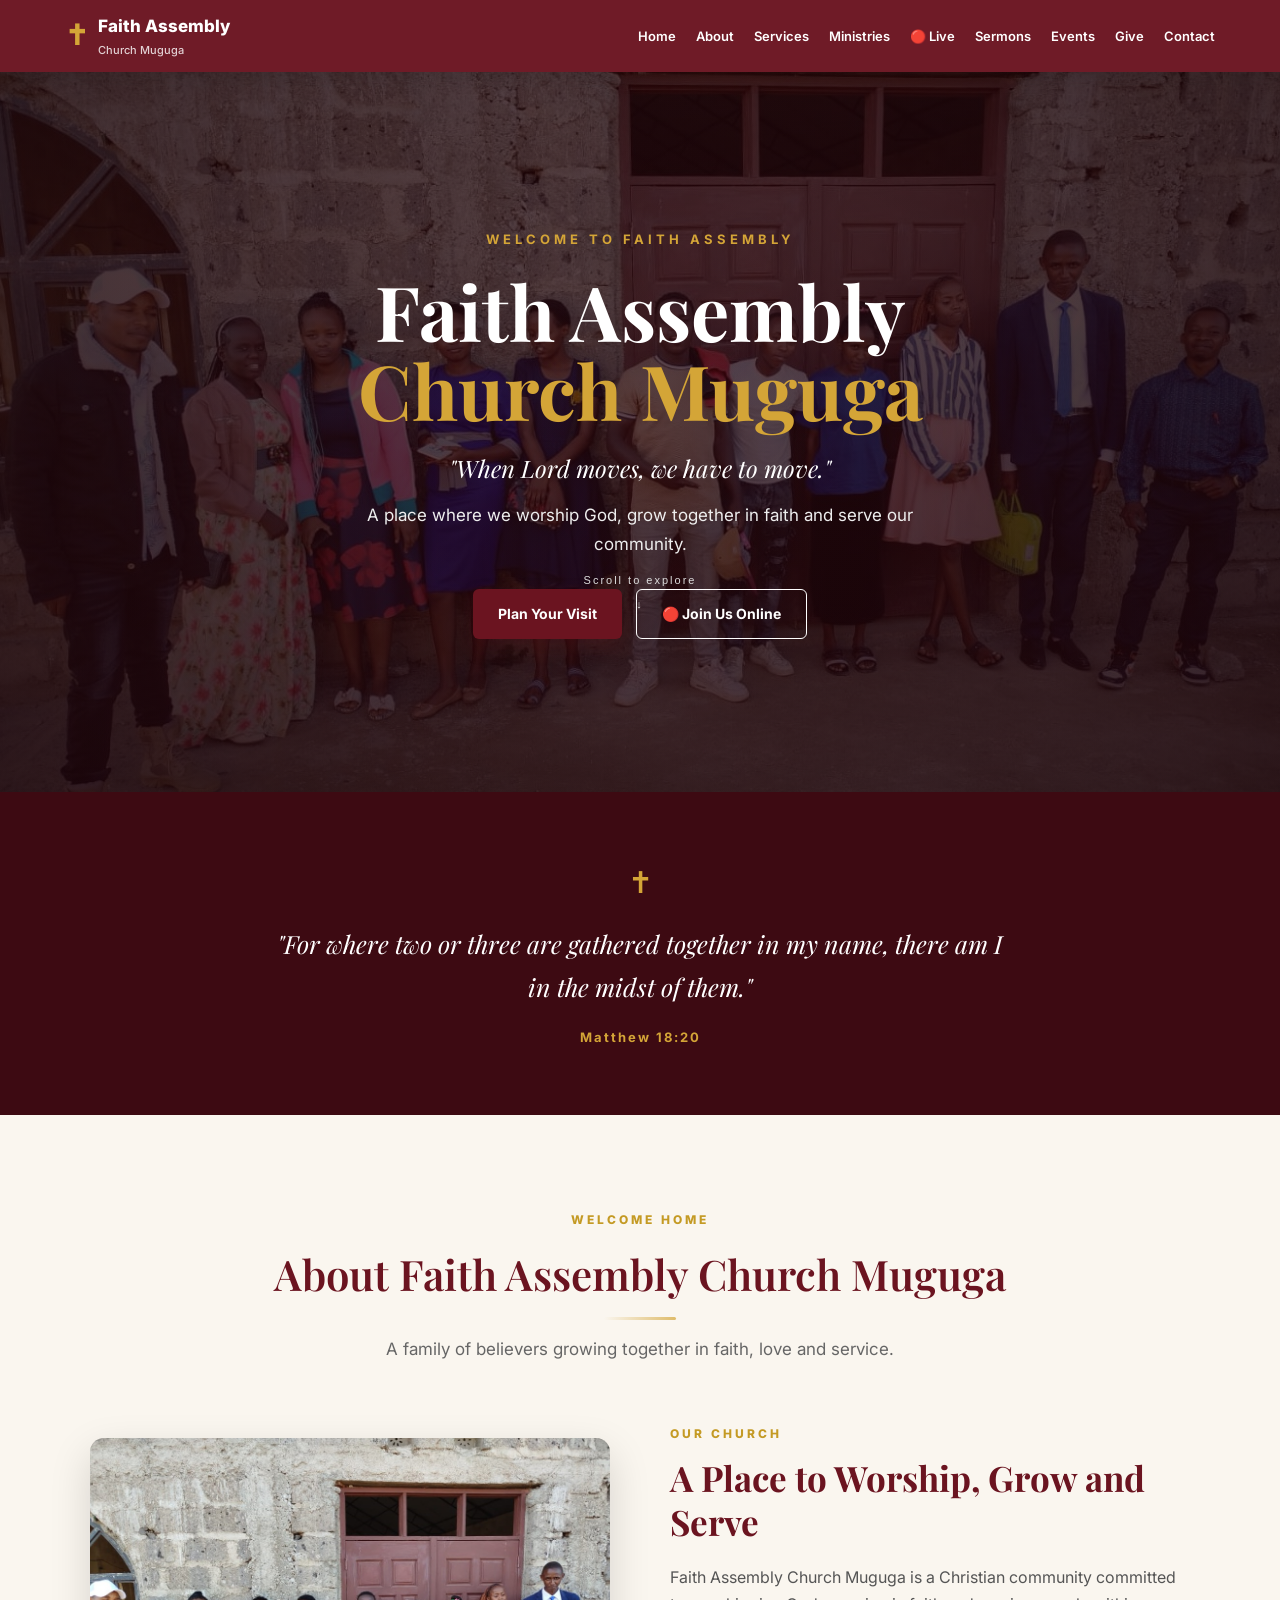
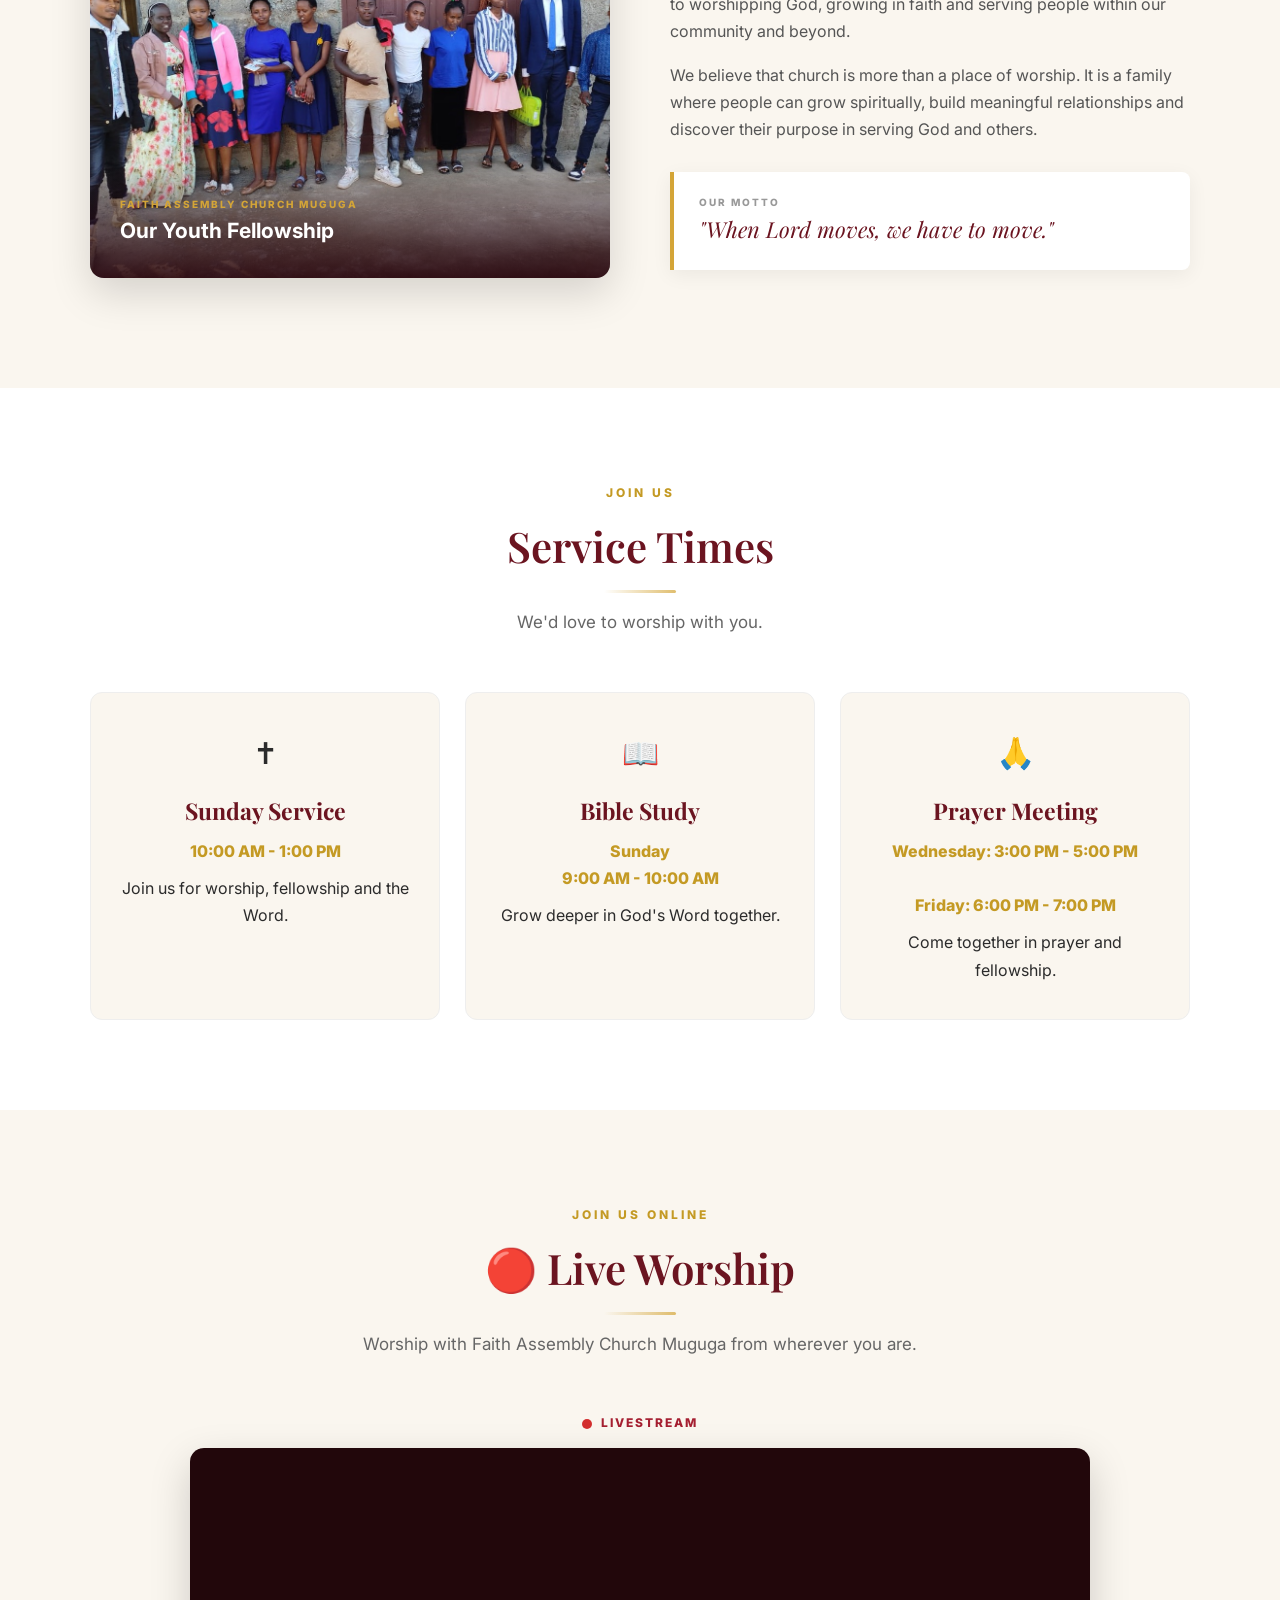
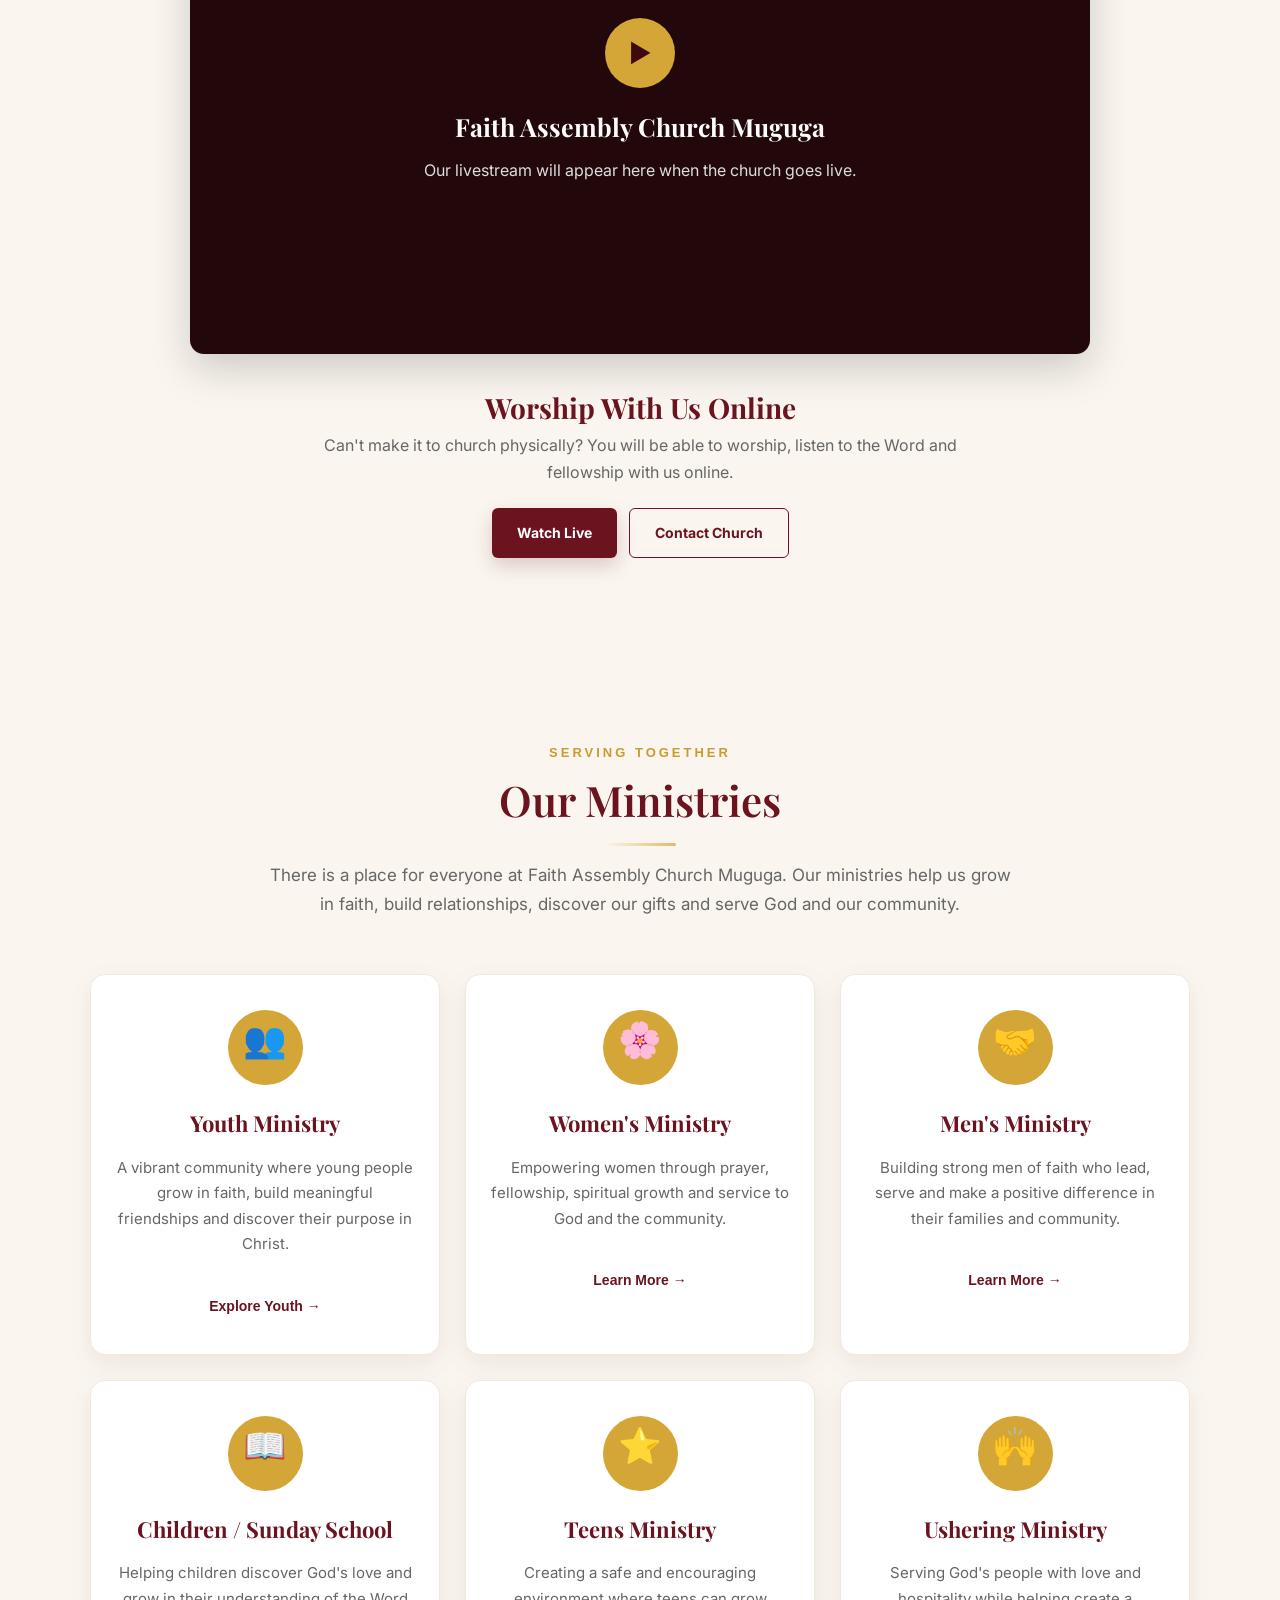
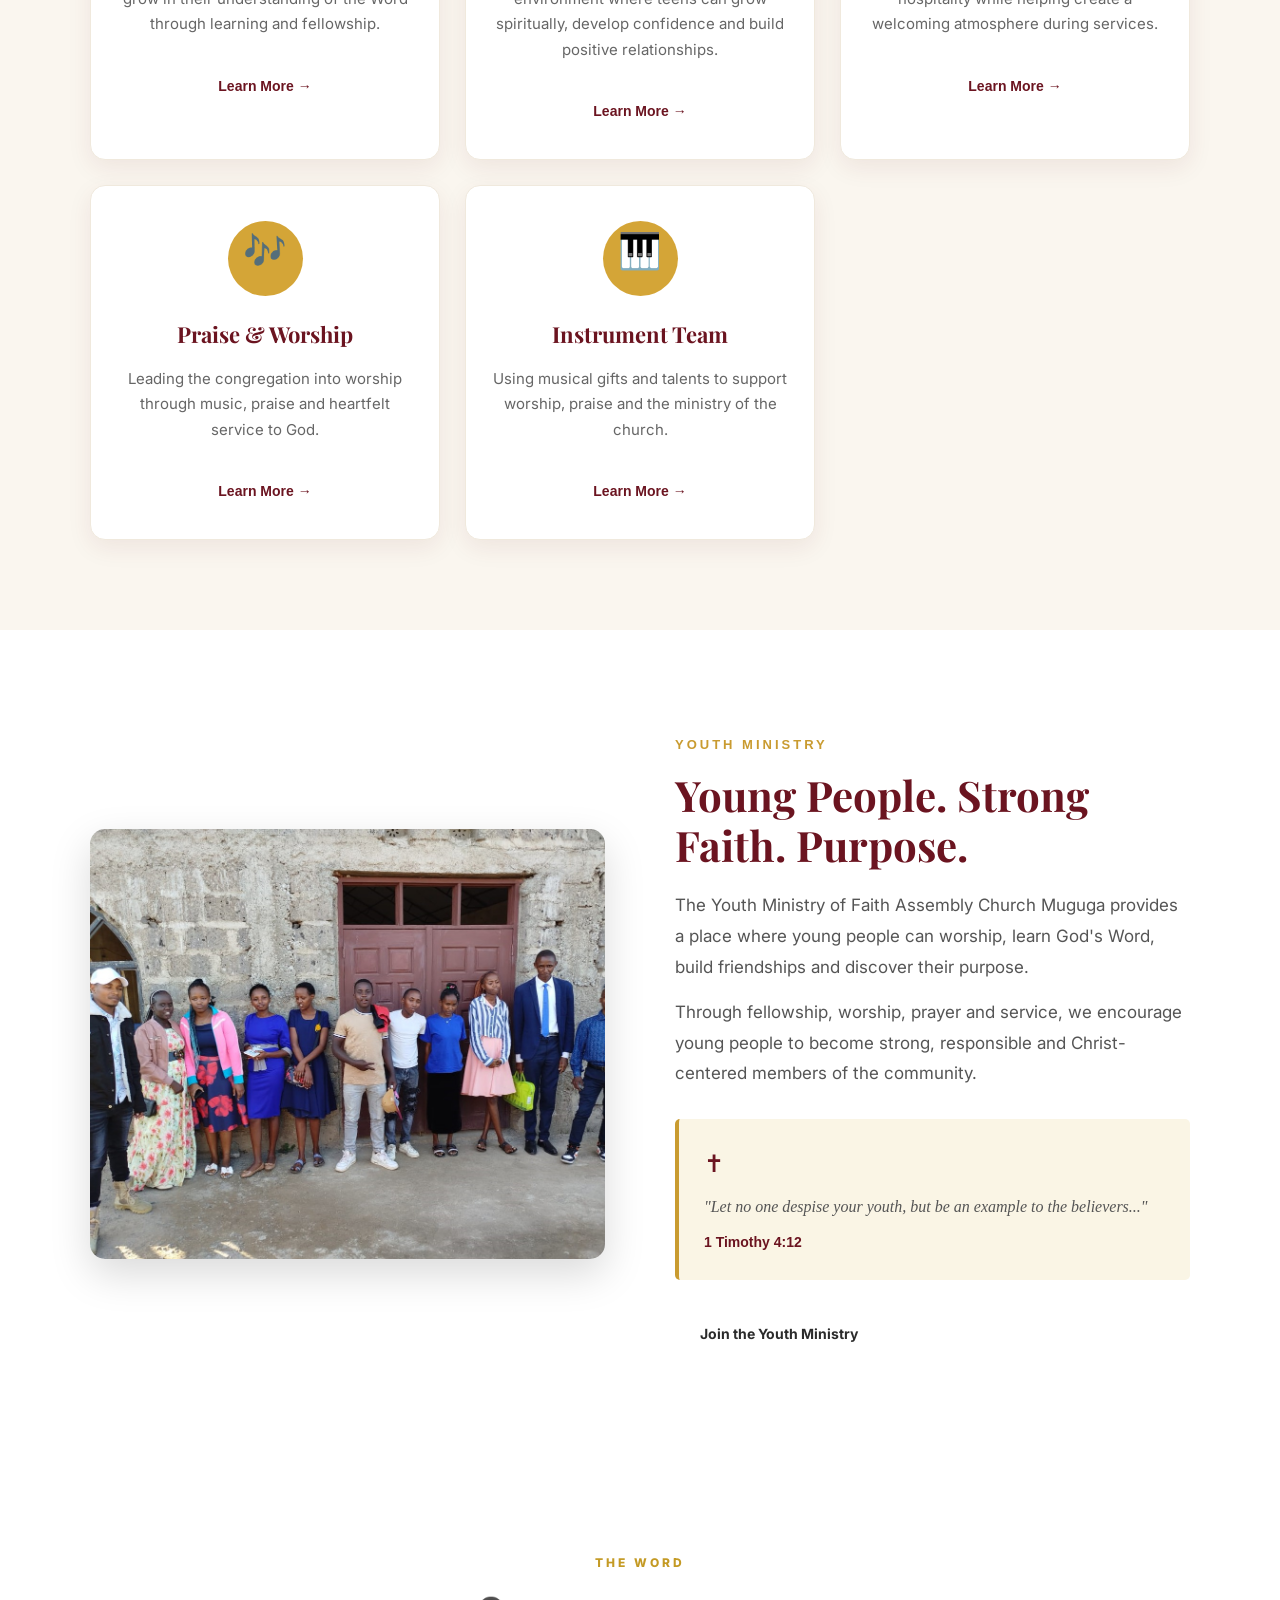
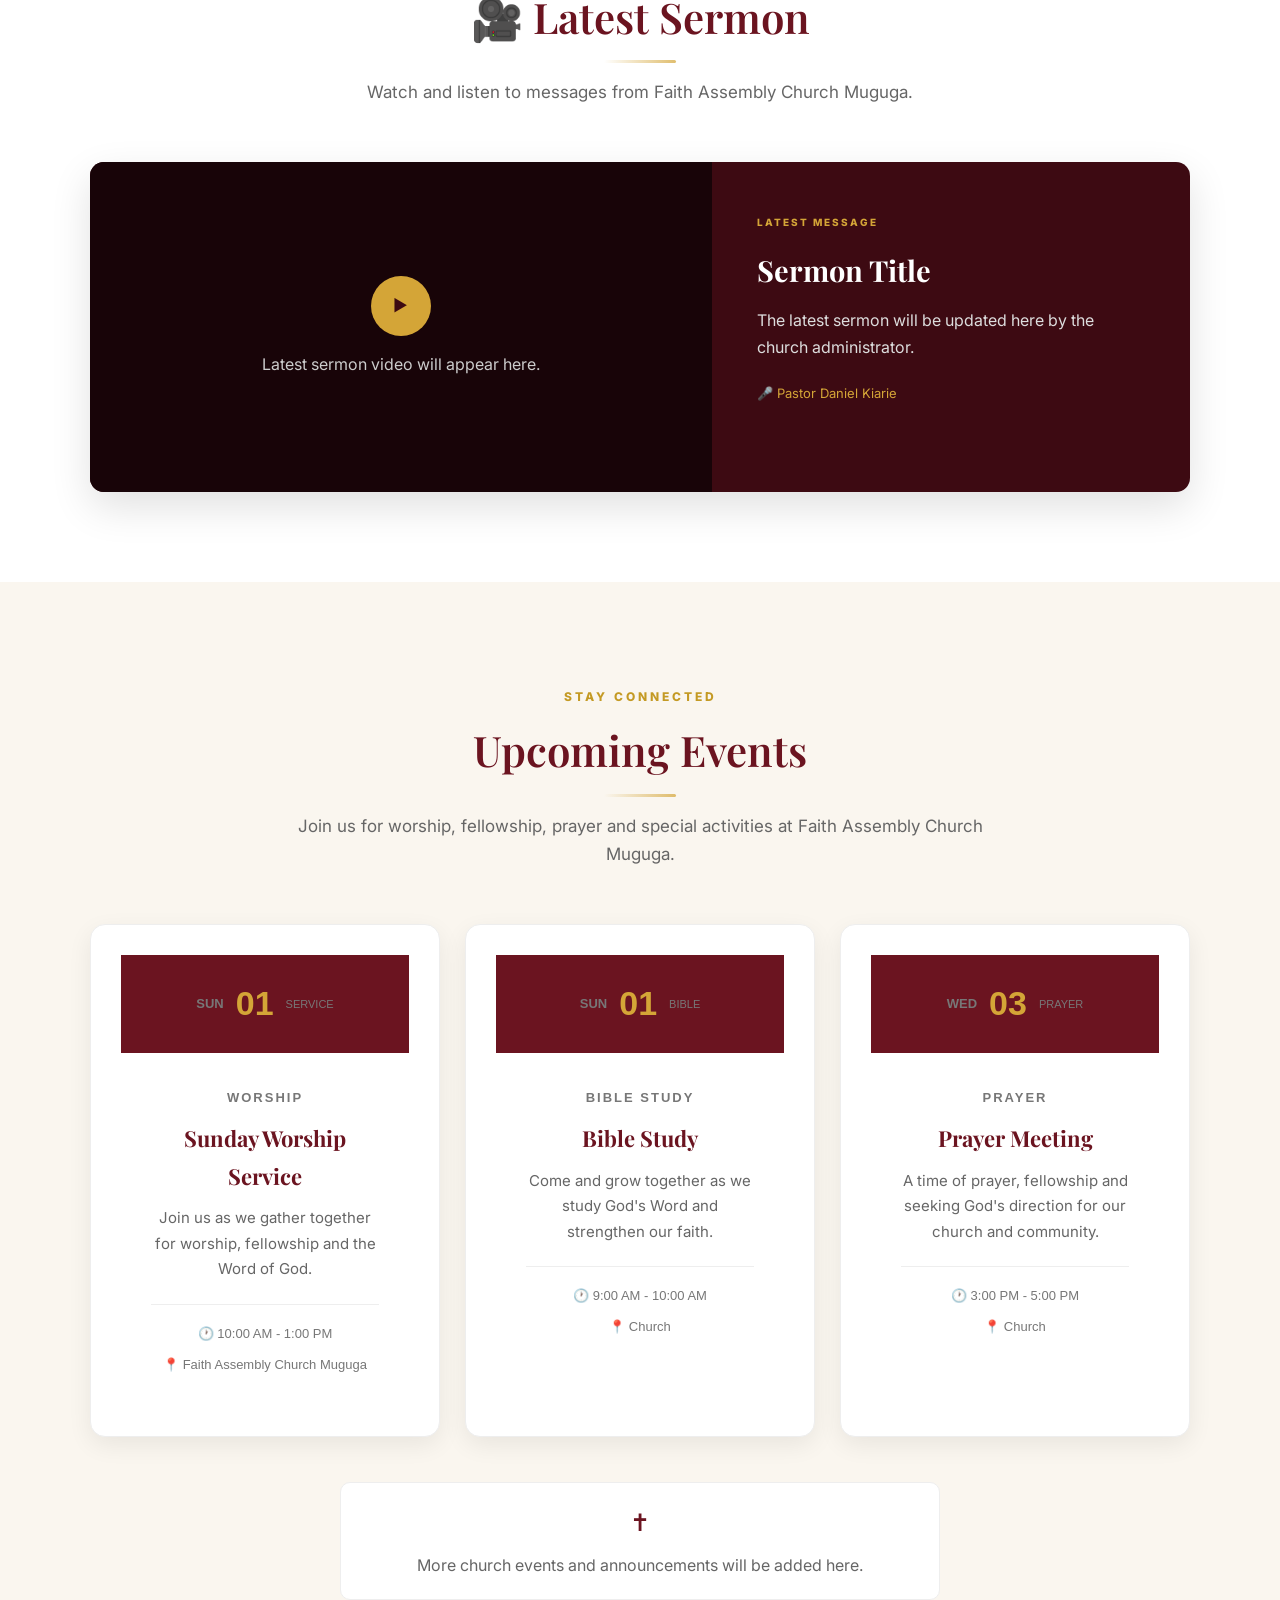
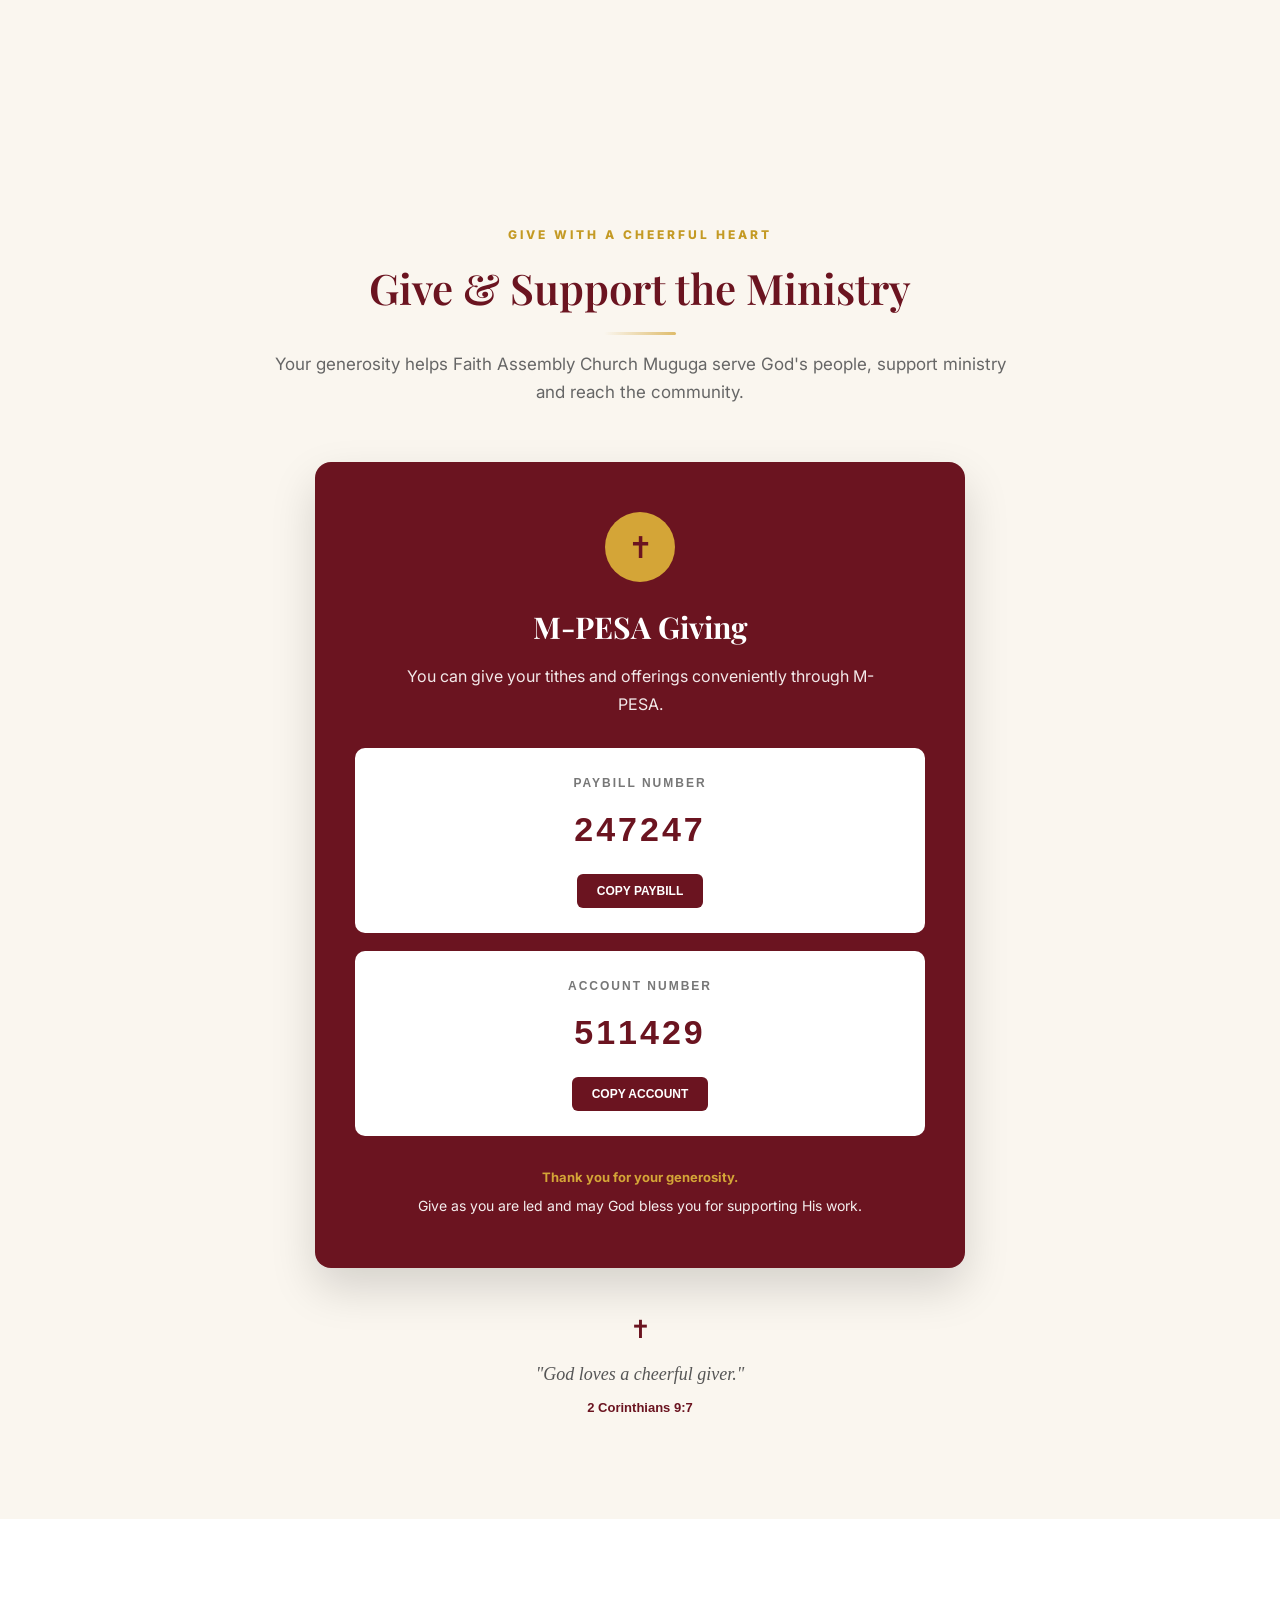
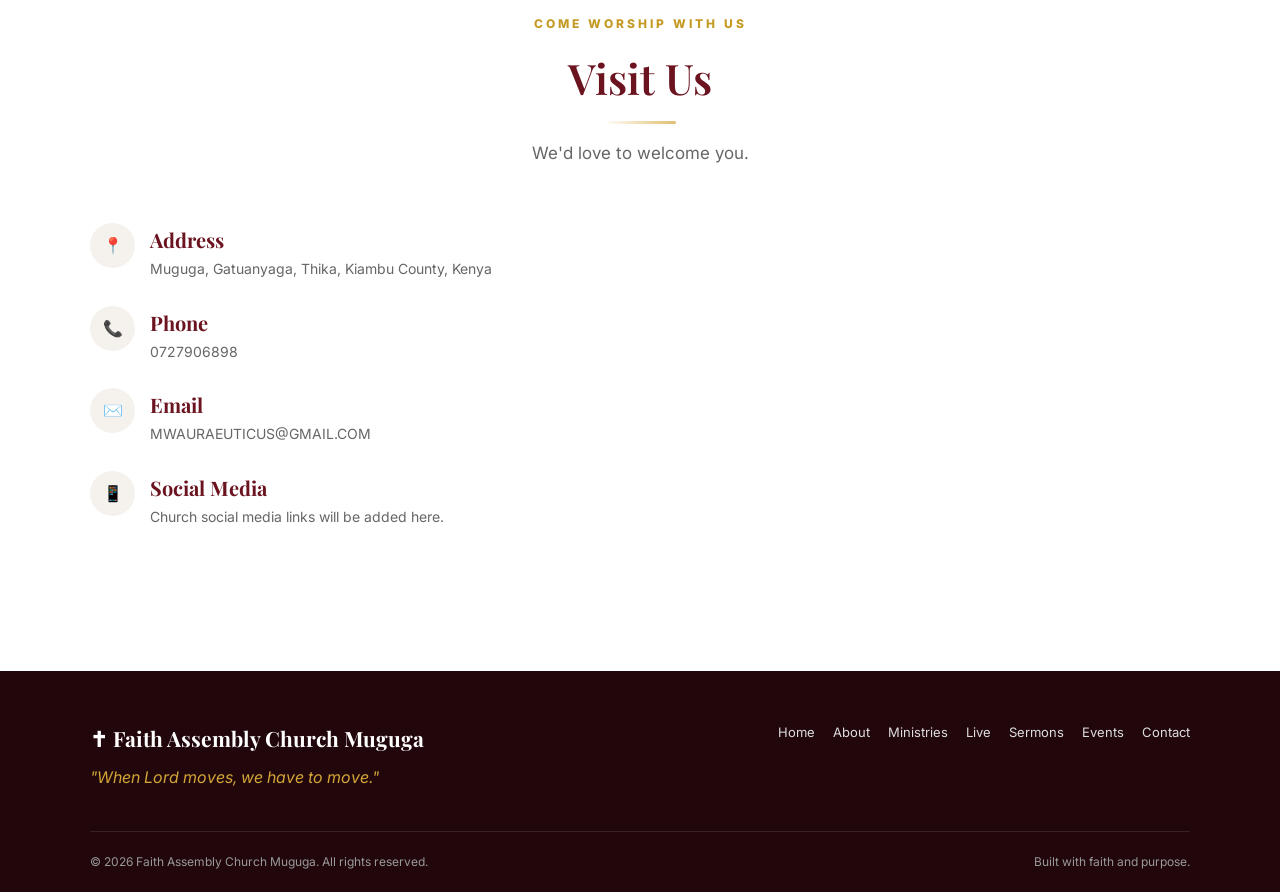
==== commit 6794ad26: "Update index.html" ====
--- a/index.html
+++ b/index.html
@@ -9,7 +9,7 @@
     <meta name="description"
         content="Faith Assembly Church Muguga - Worship, grow and serve together in Muguga, Gatuanyaga, Thika, Kiambu County.">
 
-    <meta name="theme-color" content="#7a1f2b">
+    <meta name="theme-color" content="#6b1420">
 
     <title>Faith Assembly Church Muguga</title>
 
@@ -608,7 +608,7 @@
                     positive relationships.
                 </p>
 
-                <a href="#contact" class="ministry-link">
+                <a href="ministries.html" class="ministry-link">
                     Learn More →
                 </a>
 
@@ -1043,7 +1043,7 @@
         </div>
 
 
-        <div class="events-note reveal">
+        <div class="events-note reveal" id="homeEventsNote">
 
             <span>✝</span>
 
@@ -1053,6 +1053,38 @@
             </p>
 
         </div>
+
+        <div class="events-grid" id="homeExtraEventsGrid" style="margin-top:20px;"></div>
+
+        <script>
+        // ⚠️ Update this once your backend is hosted (see hosting notes).
+        (async function loadHomeExtraEvents() {
+            const API_BASE = "https://ragnar1454.pythonanywhere.com";
+            try {
+                const res = await fetch(`${API_BASE}/api/events/church`);
+                if (!res.ok) return;
+                const events = await res.json();
+                if (events.length === 0) return;
+
+                document.getElementById("homeEventsNote").style.display = "none";
+
+                const grid = document.getElementById("homeExtraEventsGrid");
+                grid.innerHTML = events.map(ev => `
+                    <article class="event-card reveal active">
+                        <div class="event-content">
+                            <h3>${ev.title}</h3>
+                            ${ev.description ? `<p>${ev.description}</p>` : ""}
+                            <div class="event-info">
+                                ${ev.event_date ? `<span>📅 ${ev.event_date}${ev.event_time ? " at " + ev.event_time : ""}</span>` : ""}
+                            </div>
+                        </div>
+                    </article>
+                `).join("");
+            } catch (err) {
+                console.log("Extra church events not loaded:", err);
+            }
+        })();
+        </script>
 
     </div>
 
--- a/css/style.css
+++ b/css/style.css
@@ -15,7 +15,7 @@
 body {
     font-family: "Inter", Arial, sans-serif;
     color: #2b2b2b;
-    background: #faf9f6;
+    background: #faf6ef;
     line-height: 1.7;
 }
 
@@ -51,7 +51,7 @@
 .page-loader {
     position: fixed;
     inset: 0;
-    background: #3a0d13;
+    background: #3d0a12;
     color: white;
     z-index: 9999;
 
@@ -71,7 +71,7 @@
 
 .loader-cross {
     font-size: 50px;
-    color: #f2c94c;
+    color: #d4a537;
     animation: floating 2s ease-in-out infinite;
 }
 
@@ -89,7 +89,7 @@
     top: 0;
     z-index: 1000;
 
-    background: rgba(122, 31, 43, 0.97);
+    background: rgba(107, 20, 32, 0.97);
 
     box-shadow:
         0 3px 20px rgba(0, 0, 0, 0.12);
@@ -125,7 +125,7 @@
 }
 
 .logo-cross {
-    color: #f2c94c;
+    color: #d4a537;
     font-size: 28px;
 }
 
@@ -138,16 +138,39 @@
 }
 
 .nav-links a {
+    position: relative;
+
     color: white;
 
     font-size: 13px;
     font-weight: 600;
 
-    transition: 0.25s;
+    transition: color 0.25s;
+}
+
+.nav-links a::after {
+    content: "";
+    position: absolute;
+    left: 0;
+    bottom: -6px;
+
+    width: 100%;
+    height: 2px;
+
+    background: #d4a537;
+
+    transform: scaleX(0);
+    transform-origin: right;
+    transition: transform 0.3s ease;
 }
 
 .nav-links a:hover {
-    color: #f2c94c;
+    color: #d4a537;
+}
+
+.nav-links a:hover::after {
+    transform: scaleX(1);
+    transform-origin: left;
 }
 
 .menu-toggle {
@@ -211,7 +234,7 @@
 }
 
 .hero-label {
-    color: #f2c94c;
+    color: #d4a537;
 
     font-size: 13px;
     font-weight: 700;
@@ -228,7 +251,7 @@
 
 .hero h1 span {
     display: block;
-    color: #f2c94c;
+    color: #d4a537;
 }
 
 .hero-motto {
@@ -303,15 +326,15 @@
 }
 
 .btn-primary {
-    background: #7a1f2b;
+    background: #6b1420;
     color: white;
 
     box-shadow:
-        0 8px 20px rgba(122, 31, 43, 0.2);
+        0 8px 20px rgba(107, 20, 32, 0.2);
 }
 
 .btn-primary:hover {
-    background: #5e1620;
+    background: #4a0f18;
 }
 
 .btn-outline {
@@ -321,16 +344,16 @@
 
 .btn-outline:hover {
     background: white;
-    color: #7a1f2b;
+    color: #6b1420;
 }
 
 .btn-outline-dark {
-    border: 1px solid #7a1f2b;
-    color: #7a1f2b;
+    border: 1px solid #6b1420;
+    color: #6b1420;
 }
 
 .btn-outline-dark:hover {
-    background: #7a1f2b;
+    background: #6b1420;
     color: white;
 }
 
@@ -342,7 +365,7 @@
 .scripture-section {
     padding: 65px 0;
 
-    background: #3a0d13;
+    background: #3d0a12;
 
     color: white;
 
@@ -355,7 +378,7 @@
 }
 
 .scripture-cross {
-    color: #f2c94c;
+    color: #d4a537;
     font-size: 30px;
 }
 
@@ -369,7 +392,7 @@
 }
 
 .scripture-reference {
-    color: #f2c94c;
+    color: #d4a537;
 
     font-size: 13px;
     font-weight: 700;
@@ -403,7 +426,7 @@
 }
 
 .section-heading h2 {
-    color: #7a1f2b;
+    color: #6b1420;
 
     font-size: clamp(32px, 5vw, 44px);
 
@@ -422,7 +445,7 @@
 ================================================== */
 
 .about-section {
-    background: #faf9f6;
+    background: #faf6ef;
 }
 
 .about-grid {
@@ -499,7 +522,7 @@
 .image-caption span {
     display: block;
 
-    color: #f2c94c;
+    color: #d4a537;
 
     font-size: 10px;
     font-weight: 800;
@@ -512,7 +535,7 @@
 }
 
 .about-content h3 {
-    color: #7a1f2b;
+    color: #6b1420;
 
     font-size: 35px;
 
@@ -541,7 +564,7 @@
 
     padding: 22px 25px;
 
-    border-left: 4px solid #f2c94c;
+    border-left: 4px solid #d4a537;
 
     background: white;
 
@@ -563,7 +586,7 @@
 }
 
 .motto-box blockquote {
-    color: #7a1f2b;
+    color: #6b1420;
 
     font-family: "Playfair Display", Georgia, serif;
 
@@ -594,7 +617,7 @@
 
     text-align: center;
 
-    background: #faf9f6;
+    background: #faf6ef;
 
     border: 1px solid #eee;
 
@@ -617,7 +640,7 @@
 }
 
 .service-card h3 {
-    color: #7a1f2b;
+    color: #6b1420;
 
     font-size: 23px;
 
@@ -682,7 +705,7 @@
 }
 
 .ministry-card h3 {
-    color: #7a1f2b;
+    color: #6b1420;
 
     font-size: 22px;
 
@@ -704,9 +727,9 @@
 
     border-radius: 20px;
 
-    background: #f2c94c;
-
-    color: #3a0d13;
+    background: #d4a537;
+
+    color: #3d0a12;
 
     font-size: 9px;
     font-weight: 800;
@@ -720,7 +743,7 @@
 ================================================== */
 
 .live-section {
-    background: #faf9f6;
+    background: #faf6ef;
 }
 
 .live-container {
@@ -801,9 +824,9 @@
 
     border-radius: 50%;
 
-    background: #f2c94c;
-
-    color: #3a0d13;
+    background: #d4a537;
+
+    color: #3d0a12;
 
     font-size: 25px;
 }
@@ -827,7 +850,7 @@
 }
 
 .live-info h3 {
-    color: #7a1f2b;
+    color: #6b1420;
 
     font-size: 28px;
 }
@@ -867,7 +890,7 @@
 
     border-radius: 14px;
 
-    background: #3a0d13;
+    background: #3d0a12;
 
     color: white;
 
@@ -909,9 +932,9 @@
 
     border-radius: 50%;
 
-    background: #f2c94c;
-
-    color: #3a0d13;
+    background: #d4a537;
+
+    color: #3d0a12;
 }
 
 .sermon-info {
@@ -919,7 +942,7 @@
 }
 
 .sermon-label {
-    color: #f2c94c;
+    color: #d4a537;
 
     font-size: 10px;
     font-weight: 800;
@@ -940,7 +963,7 @@
 .sermon-meta {
     margin-top: 20px;
 
-    color: #f2c94c;
+    color: #d4a537;
 
     font-size: 13px;
 }
@@ -976,7 +999,7 @@
 }
 
 .event-placeholder h3 {
-    color: #7a1f2b;
+    color: #6b1420;
 
     font-size: 28px;
 }
@@ -991,7 +1014,7 @@
 ================================================== */
 
 .giving-section {
-    background: #3a0d13;
+    background: #3d0a12;
 
     color: white;
 }
@@ -1005,7 +1028,7 @@
 }
 
 .giving-box .small-title {
-    color: #f2c94c;
+    color: #d4a537;
 }
 
 .giving-box h2 {
@@ -1040,7 +1063,7 @@
 .mpesa-item span {
     display: block;
 
-    color: #f2c94c;
+    color: #d4a537;
 
     font-size: 10px;
     font-weight: 800;
@@ -1112,7 +1135,7 @@
 }
 
 .contact-item h3 {
-    color: #7a1f2b;
+    color: #6b1420;
 
     font-size: 20px;
 }
@@ -1124,7 +1147,7 @@
 }
 
 .contact-item a:hover {
-    color: #7a1f2b;
+    color: #6b1420;
 }
 
 .map-wrap {
@@ -1172,7 +1195,7 @@
 .footer-brand p {
     margin-top: 7px;
 
-    color: #f2c94c;
+    color: #d4a537;
 
     font-style: italic;
 }
@@ -1190,7 +1213,7 @@
 }
 
 .footer-links a:hover {
-    color: #f2c94c;
+    color: #d4a537;
 }
 
 .footer-bottom {
@@ -1278,7 +1301,7 @@
 
         gap: 0;
 
-        background: #7a1f2b;
+        background: #6b1420;
 
         border-radius: 0 0 10px 10px;
 
@@ -1331,7 +1354,7 @@
 ========================================== */
 
 .ministries-section {
-    background: #faf9f6;
+    background: #faf6ef;
     padding: 90px 0;
 }
 
@@ -1342,9 +1365,21 @@
 }
 
 .section-heading h2 {
+    font-family: "Playfair Display", Georgia, serif;
+    font-weight: 600;
     font-size: 42px;
-    color: #7a1f2b;
+    color: #6b1420;
     margin: 10px 0 15px;
+}
+
+.section-heading h2::after {
+    content: "";
+    display: block;
+    width: 72px;
+    height: 3px;
+    margin: 18px auto 0;
+    background: linear-gradient(90deg, transparent, #d4a537, transparent);
+    border-radius: 2px;
 }
 
 .section-heading p {
@@ -1408,8 +1443,8 @@
     align-items: center;
     justify-content: center;
 
-    background: #7a1f2b;
-    color: #f2c94c;
+    background: #6b1420;
+    color: #d4a537;
 
     border-radius: 50%;
 
@@ -1418,7 +1453,7 @@
 
 
 .ministry-card h3 {
-    color: #7a1f2b;
+    color: #6b1420;
     font-size: 21px;
     margin-bottom: 12px;
 }
@@ -1436,7 +1471,7 @@
 
     margin-top: 18px;
 
-    color: #7a1f2b;
+    color: #6b1420;
 
     font-family: Arial, sans-serif;
 
@@ -1500,7 +1535,7 @@
 /* YOUTH TEXT */
 
 .youth-content h2 {
-    color: #7a1f2b;
+    color: #6b1420;
 
     font-size: 42px;
 
@@ -1537,7 +1572,7 @@
 
 
 .youth-verse span {
-    color: #7a1f2b;
+    color: #6b1420;
 
     font-size: 24px;
 }
@@ -1555,7 +1590,7 @@
 
 
 .youth-verse strong {
-    color: #7a1f2b;
+    color: #6b1420;
 
     font-family: Arial, sans-serif;
 
@@ -1606,7 +1641,7 @@
 ========================================== */
 
 .events-section {
-    background: #faf9f6;
+    background: #faf6ef;
     padding: 100px 0;
 }
 
@@ -1646,7 +1681,7 @@
 /* EVENT DATE */
 
 .event-date {
-    background: #7a1f2b;
+    background: #6b1420;
     color: #ffffff;
 
     padding: 20px;
@@ -1662,7 +1697,7 @@
 }
 
 .event-date strong {
-    color: #f2c94c;
+    color: #d4a537;
     font-size: 34px;
 }
 
@@ -1695,7 +1730,7 @@
 }
 
 .event-content h3 {
-    color: #7a1f2b;
+    color: #6b1420;
 
     font-size: 22px;
 
@@ -1755,7 +1790,7 @@
 .events-note span {
     display: block;
 
-    color: #7a1f2b;
+    color: #6b1420;
 
     font-size: 24px;
 
@@ -1782,7 +1817,7 @@
 ========================================== */
 
 .giving-section {
-    background: #faf9f6;
+    background: #faf6ef;
     padding: 100px 0;
 }
 
@@ -1790,7 +1825,7 @@
     max-width: 650px;
     margin: 0 auto;
 
-    background: #7a1f2b;
+    background: #6b1420;
     color: #ffffff;
 
     padding: 50px 40px;
@@ -1815,8 +1850,8 @@
 
     border-radius: 50%;
 
-    background: #f2c94c;
-    color: #7a1f2b;
+    background: #d4a537;
+    color: #6b1420;
 
     font-size: 30px;
 }
@@ -1860,7 +1895,7 @@
 }
 
 .mpesa-number {
-    color: #7a1f2b;
+    color: #6b1420;
 
     font-family: Arial, sans-serif;
 
@@ -1879,7 +1914,7 @@
 .copy-btn {
     border: none;
 
-    background: #7a1f2b;
+    background: #6b1420;
     color: #ffffff;
 
     padding: 10px 20px;
@@ -1898,7 +1933,7 @@
 }
 
 .copy-btn:hover {
-    background: #5e1620;
+    background: #4a0f18;
 
     transform: translateY(-2px);
 }
@@ -1915,7 +1950,7 @@
 .giving-note strong {
     display: block;
 
-    color: #f2c94c;
+    color: #d4a537;
 
     margin-bottom: 6px;
 }
@@ -1938,7 +1973,7 @@
 .giving-verse span {
     display: block;
 
-    color: #7a1f2b;
+    color: #6b1420;
 
     font-size: 25px;
 
@@ -1958,7 +1993,7 @@
 .giving-verse strong {
     display: block;
 
-    color: #7a1f2b;
+    color: #6b1420;
 
     margin-top: 8px;
 
@@ -2000,7 +2035,7 @@
 .ministry-card {
     background: #ffffff;
 
-    border: 1px solid #eeeeee;
+    border: 1px solid #f0e9dd;
 
     border-radius: 15px;
 
@@ -2009,19 +2044,31 @@
     text-align: center;
 
     box-shadow:
-        0 8px 25px rgba(0, 0, 0, 0.07);
+        0 8px 25px rgba(107, 20, 32, 0.08);
 
     transition:
         transform 0.3s ease,
-        box-shadow 0.3s ease;
+        box-shadow 0.3s ease,
+        border-color 0.3s ease;
 }
 
 
 .ministry-card:hover {
     transform: translateY(-8px);
 
+    border-color: #d4a537;
+
     box-shadow:
-        0 15px 35px rgba(0, 0, 0, 0.12);
+        0 18px 38px rgba(107, 20, 32, 0.16);
+}
+
+.ministry-card .ministry-icon {
+    display: inline-block;
+    transition: transform 0.35s ease;
+}
+
+.ministry-card:hover .ministry-icon {
+    transform: scale(1.15) rotate(-4deg);
 }
 
 
@@ -2033,7 +2080,7 @@
 
     border-radius: 50%;
 
-    background: #f2c94c;
+    background: #d4a537;
 
     display: flex;
 
@@ -2046,7 +2093,7 @@
 
 
 .ministry-card h3 {
-    color: #7a1f2b;
+    color: #6b1420;
 
     font-size: 22px;
 
@@ -2076,9 +2123,9 @@
 .coming-badge {
     display: inline-block;
 
-    background: #f2c94c;
-
-    color: #3a0d13;
+    background: #d4a537;
+
+    color: #3d0a12;
 
     padding: 5px 12px;
 
@@ -2097,7 +2144,7 @@
 
 
 .ministry-verse {
-    background: #faf9f6;
+    background: #faf6ef;
 
     padding: 70px 20px;
 
@@ -2108,7 +2155,7 @@
 .verse-content span {
     display: block;
 
-    color: #7a1f2b;
+    color: #6b1420;
 
     font-size: 30px;
 
@@ -2132,7 +2179,7 @@
 
 
 .verse-content strong {
-    color: #7a1f2b;
+    color: #6b1420;
 
     font-family: Arial, sans-serif;
 
@@ -2158,7 +2205,7 @@
 ========================================== */
 
 .ministry-section {
-    background: #faf9f6;
+    background: #faf6ef;
 }
 
 .announcement-card {
@@ -2167,13 +2214,13 @@
     background: #ffffff;
     padding: 35px;
     border-radius: 15px;
-    border-left: 5px solid #7a1f2b;
+    border-left: 5px solid #6b1420;
     box-shadow: 0 8px 25px rgba(0,0,0,.07);
 }
 
 .announcement-label {
     display: inline-block;
-    color: #7a1f2b;
+    color: #6b1420;
     font-family: Arial, sans-serif;
     font-size: 12px;
     font-weight: bold;
@@ -2182,7 +2229,7 @@
 }
 
 .announcement-card h3 {
-    color: #7a1f2b;
+    color: #6b1420;
     margin-bottom: 12px;
 }
 
@@ -2219,7 +2266,7 @@
 }
 
 .event-card h3 {
-    color: #7a1f2b;
+    color: #6b1420;
     margin-bottom: 10px;
 }
 
@@ -2257,4 +2304,4 @@
 
 .gallery-placeholder p {
     color: #777;
-}+}
--- a/css/animation.css
+++ b/css/animation.css
@@ -101,7 +101,7 @@
 
 .scroll-arrow {
 
-    color: #f2c94c;
+    color: #d4a537;
 
     font-size: 25px;
 
@@ -122,7 +122,7 @@
     width: 4px;
     height: 4px;
 
-    background: #f2c94c;
+    background: #d4a537;
 
     border-radius: 50%;
 
@@ -219,4 +219,28 @@
     transform:
         translateY(0);
 
-}+}
+
+
+/* =========================
+   GOLD DIVIDER SHIMMER
+   One signature, deliberate motion moment for section dividers —
+   a slow pass of light, echoing candlelight/worship radiance.
+========================= */
+
+@keyframes dividerShimmer {
+
+    0% {
+        background-position: -100px 0;
+    }
+
+    100% {
+        background-position: 200px 0;
+    }
+
+}
+
+.section-heading h2::after {
+    background-size: 200px 3px;
+    animation: dividerShimmer 3.5s ease-in-out infinite;
+}
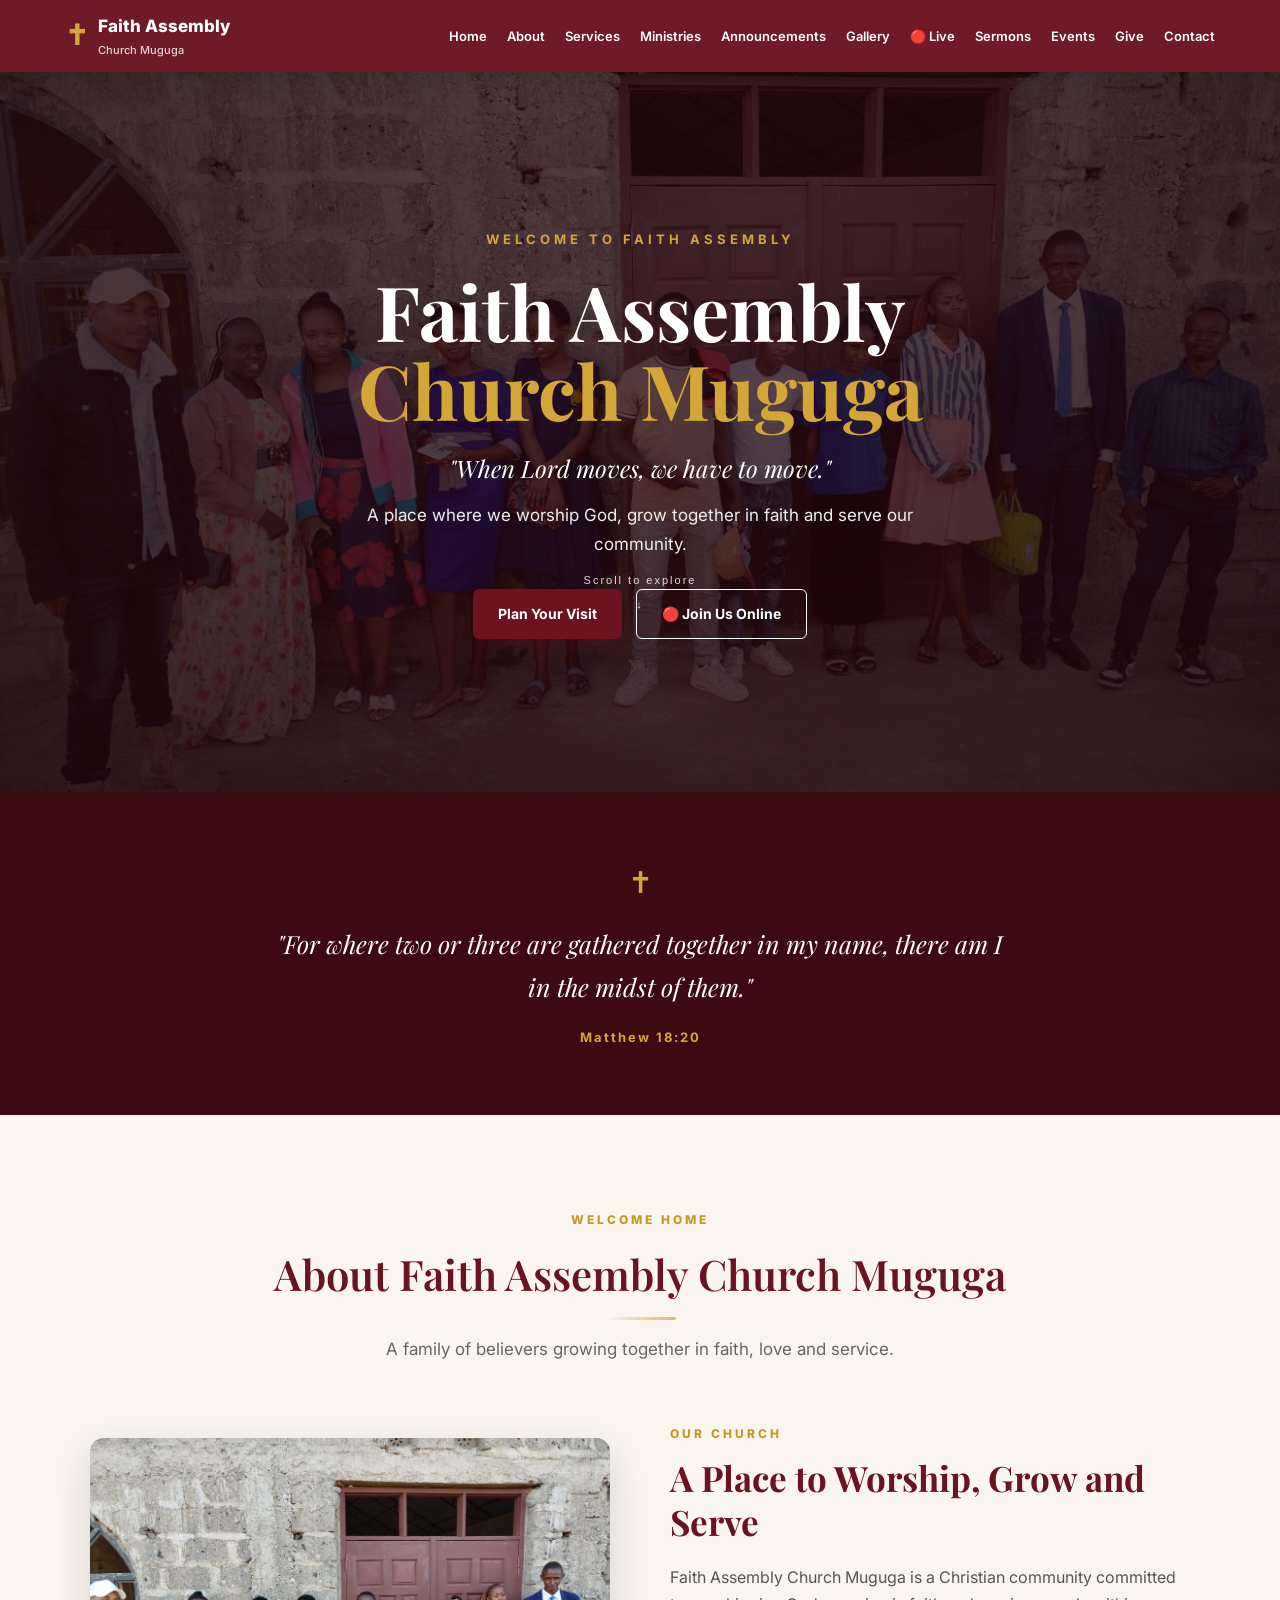
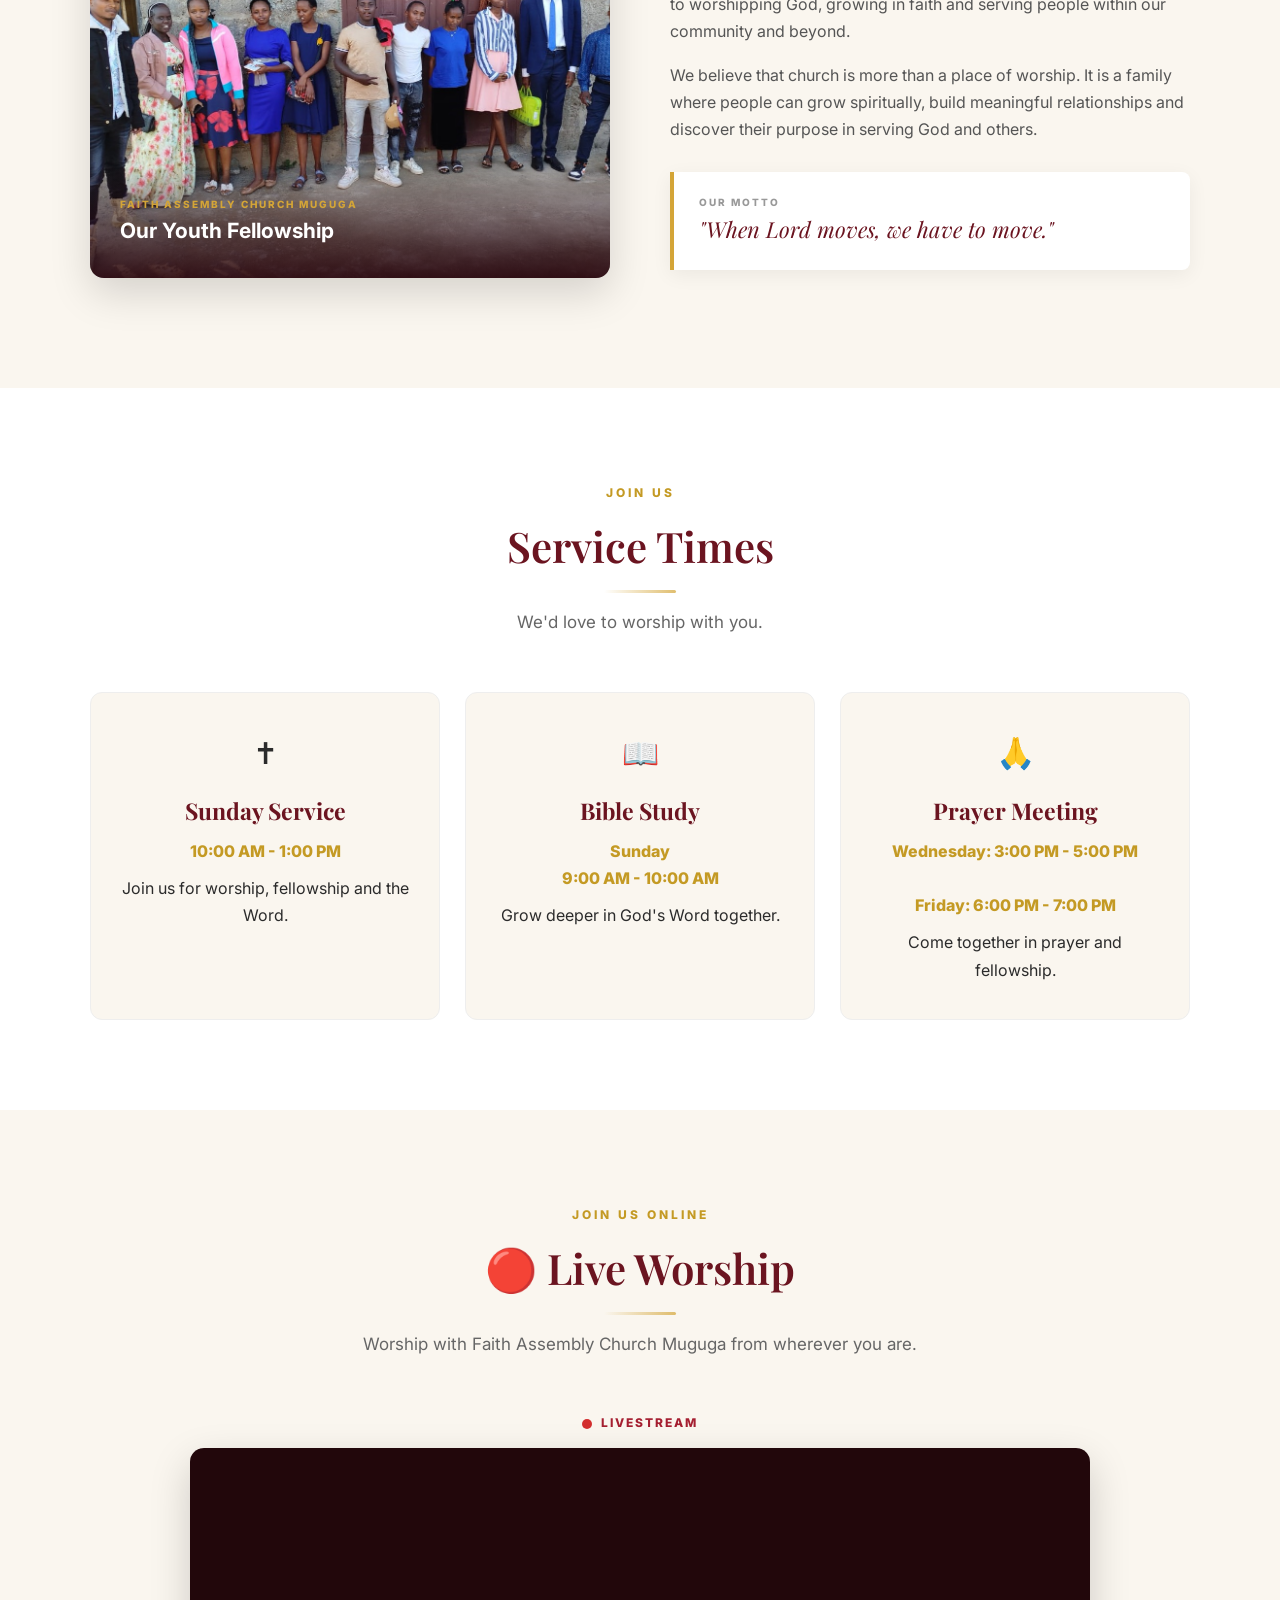
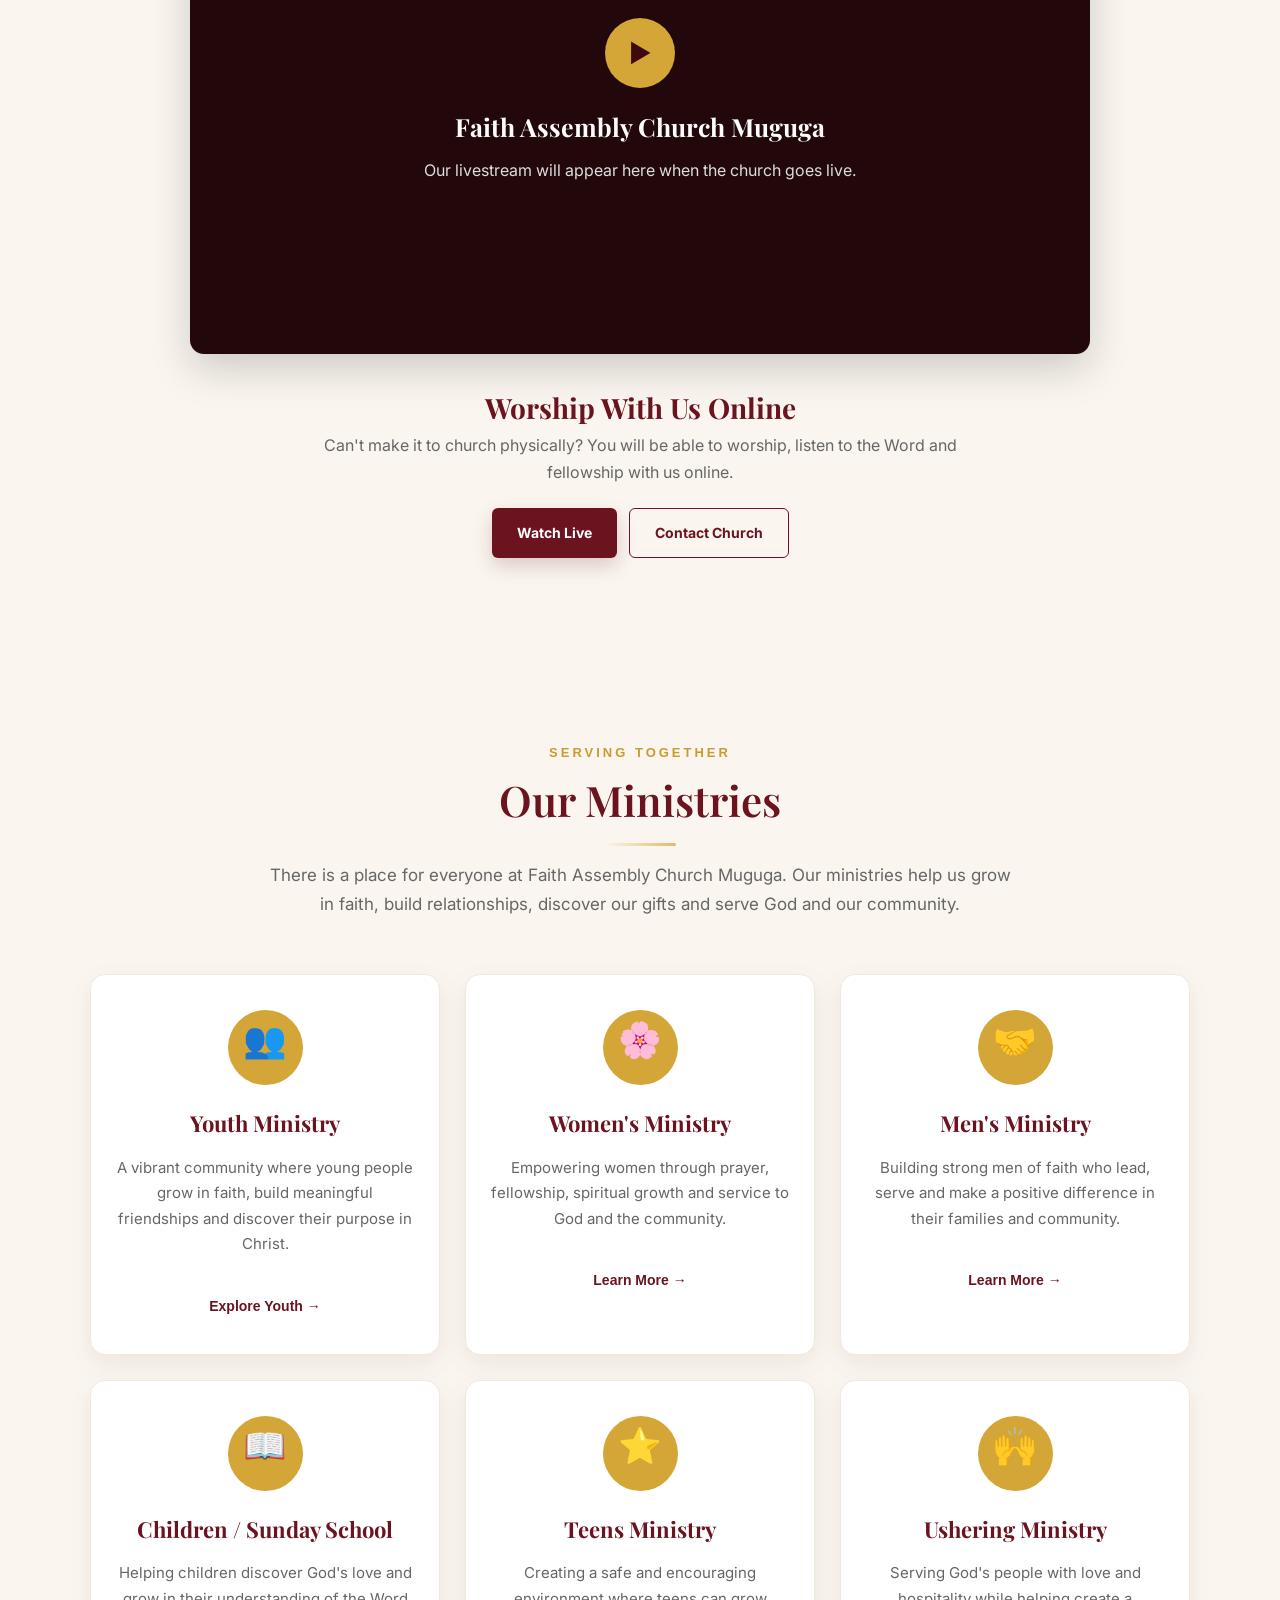
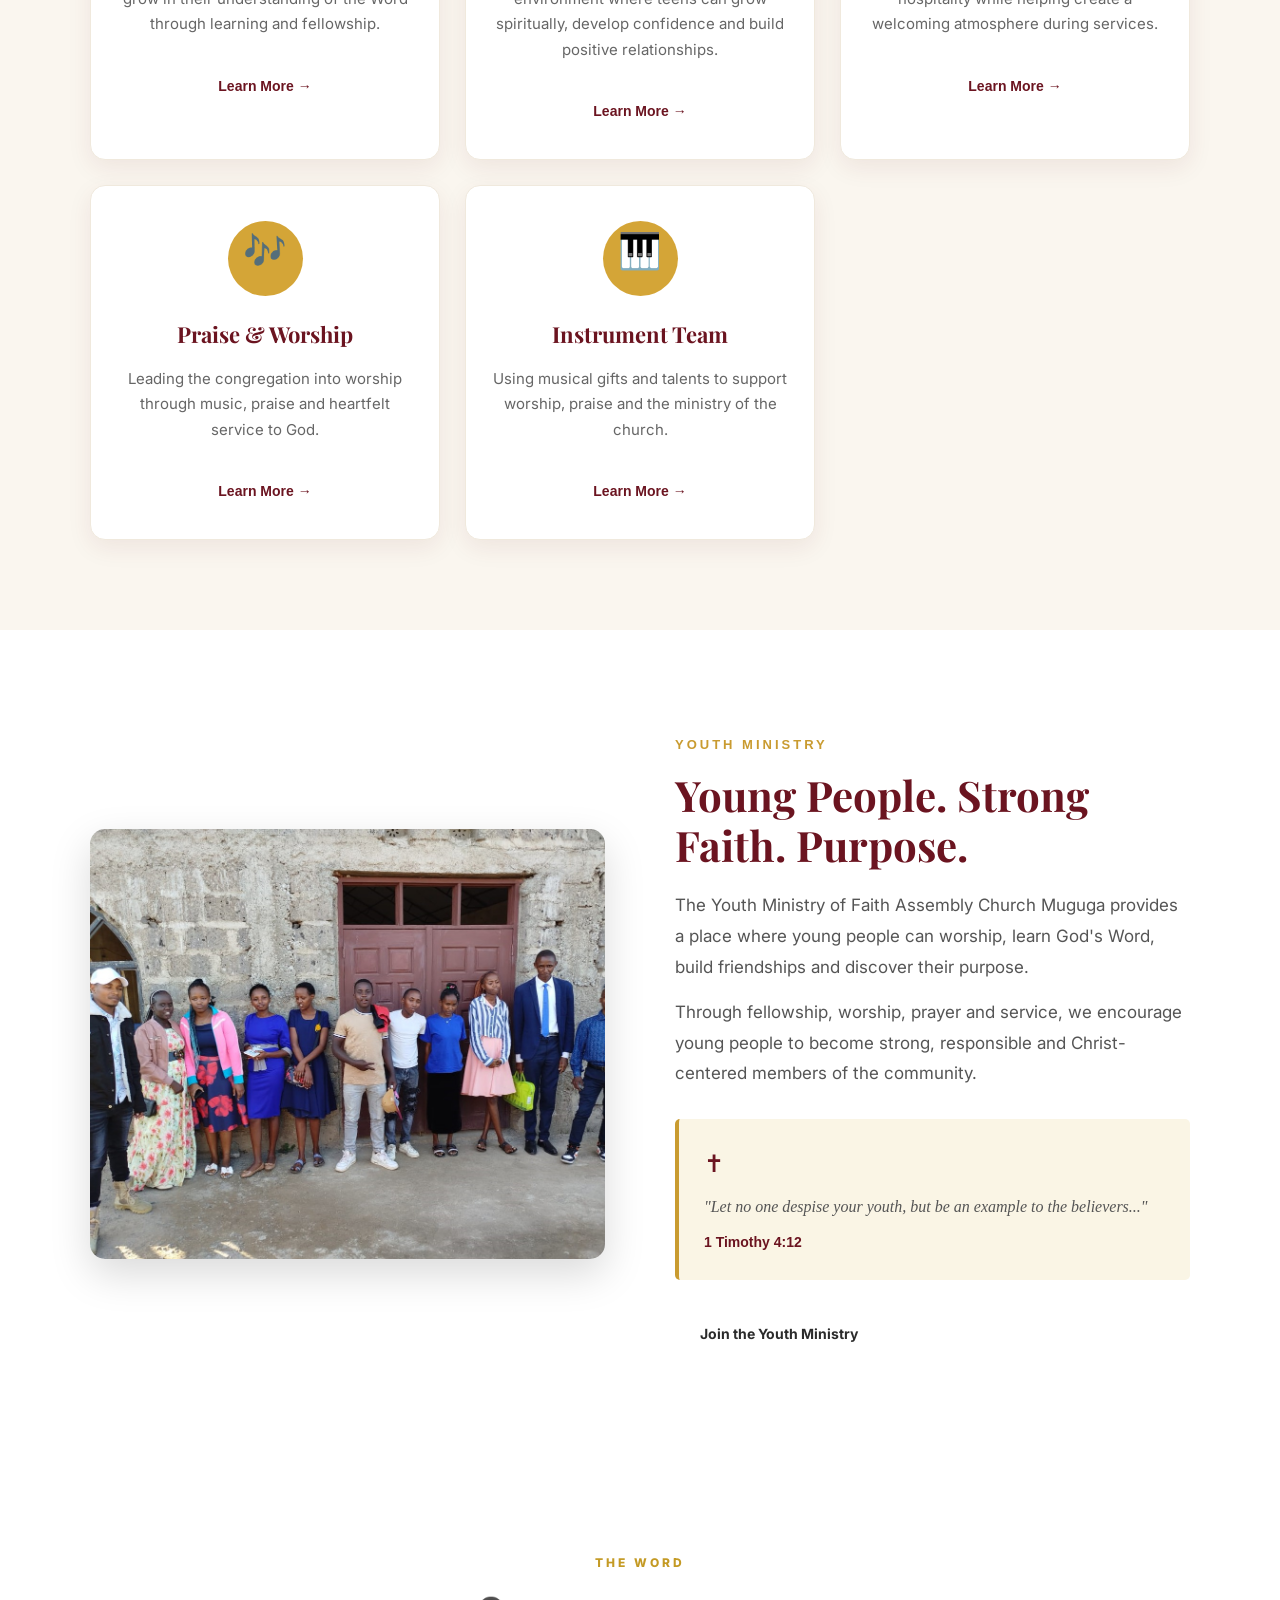
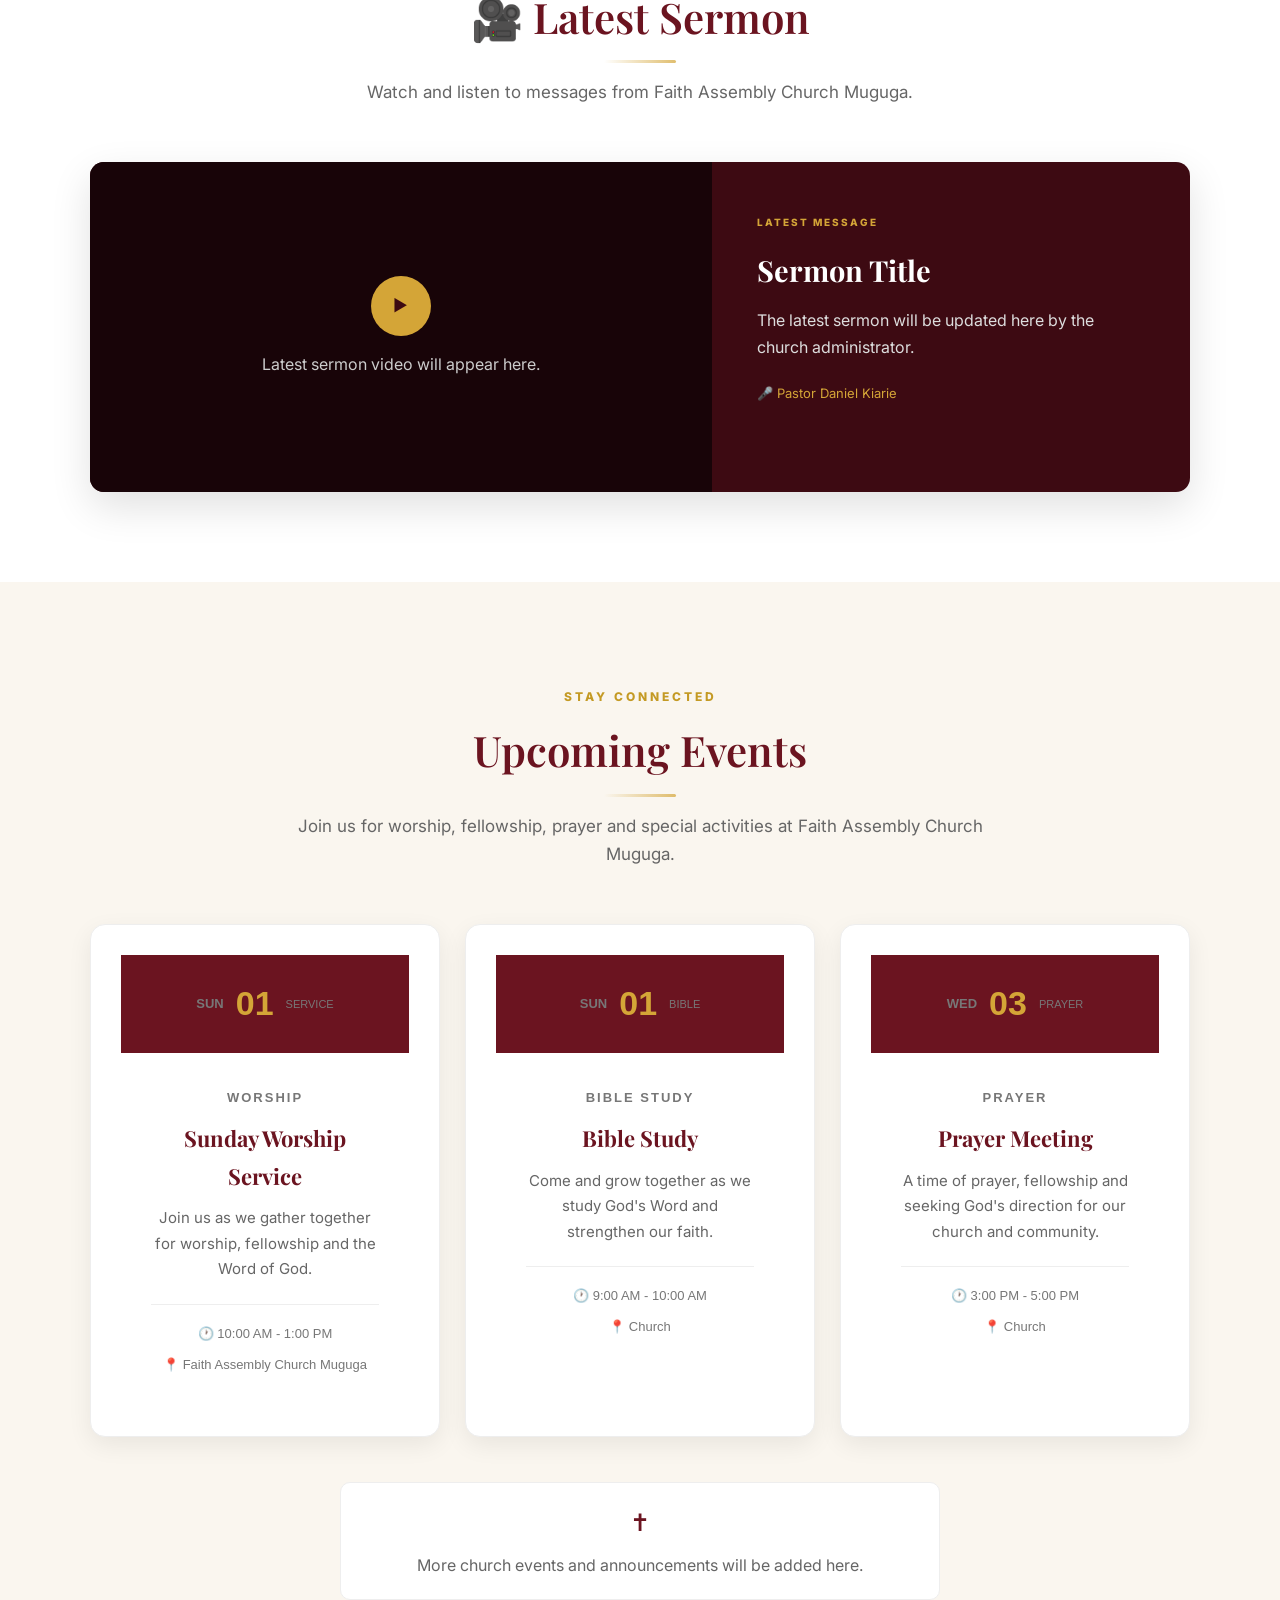
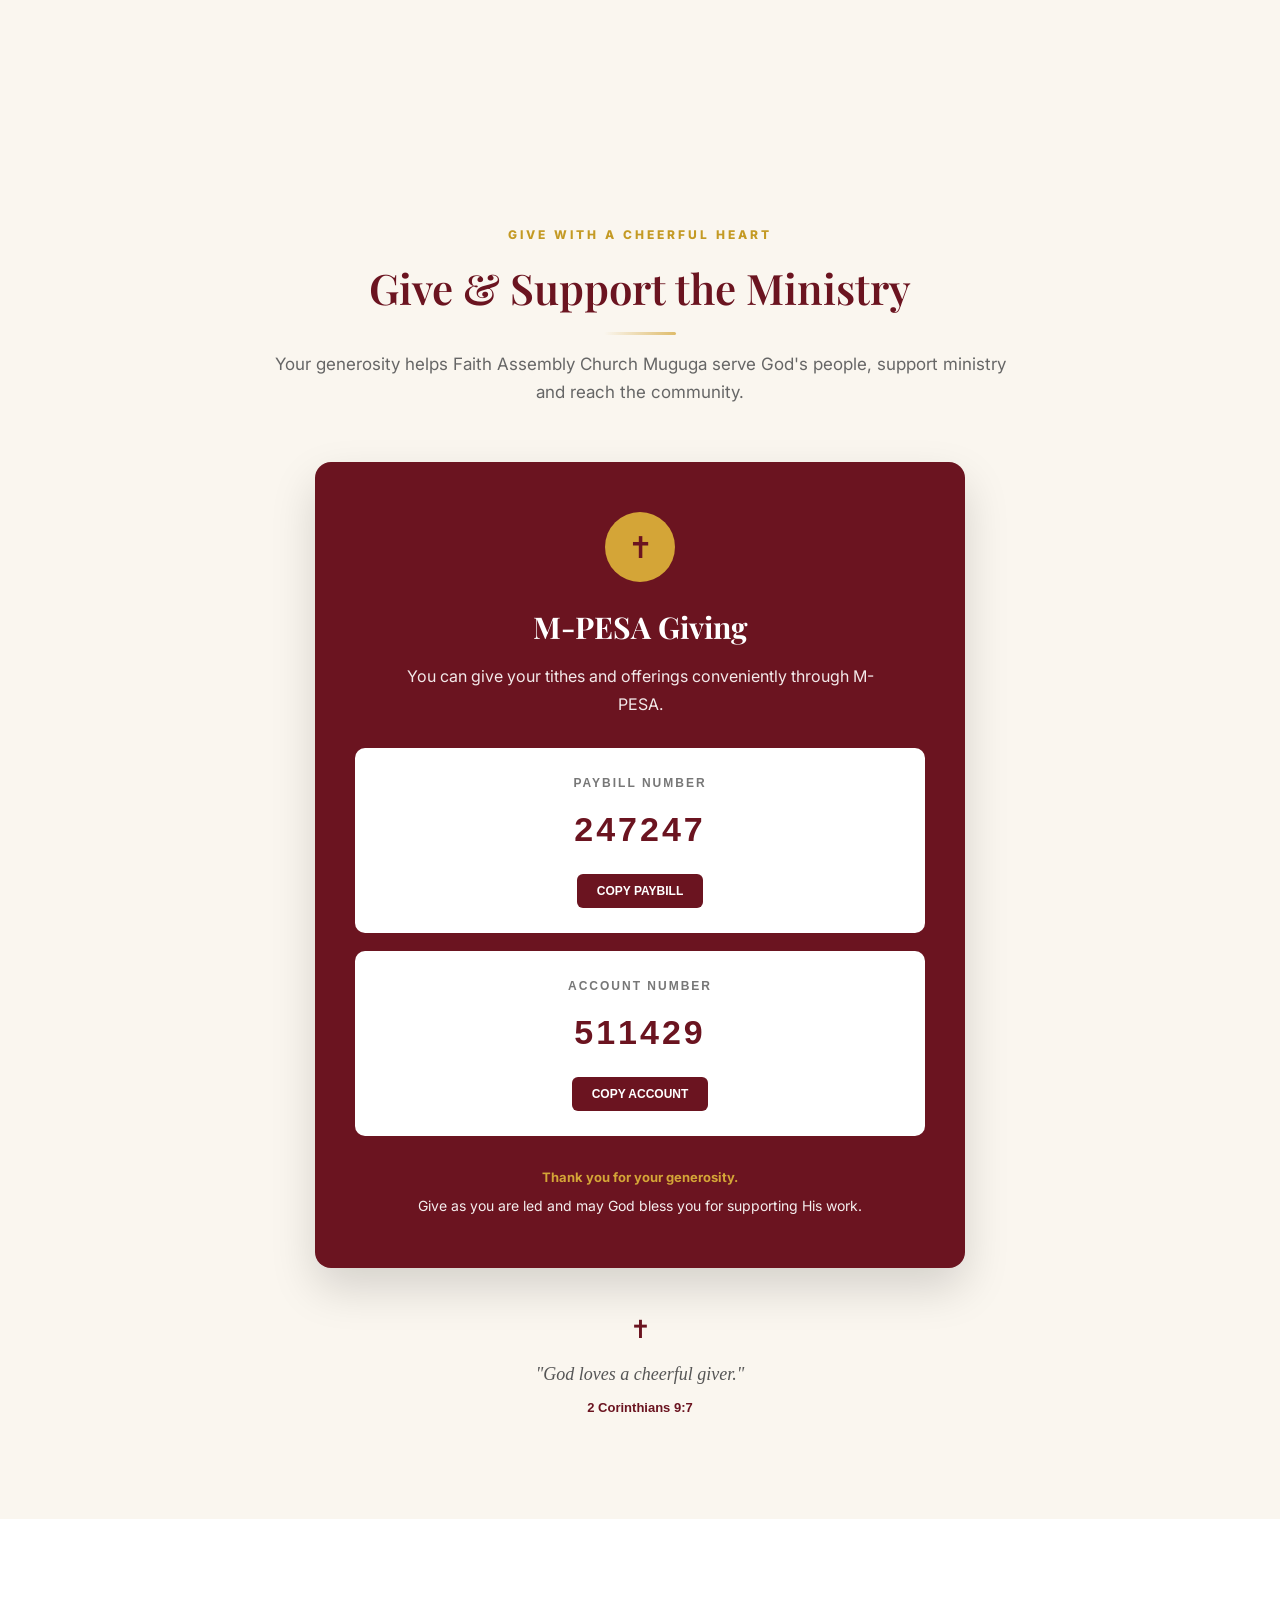
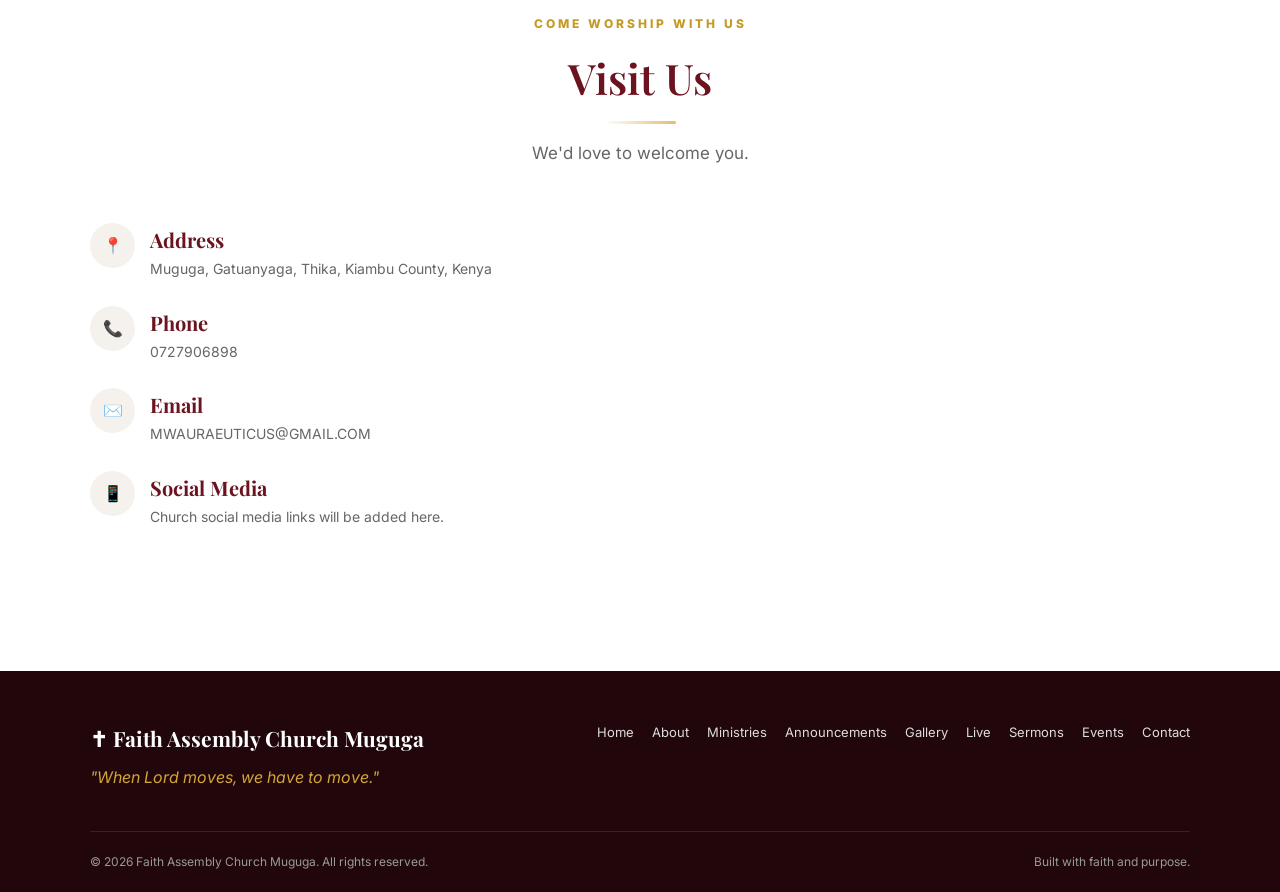
==== commit 8a9d243f: "final complete update" ====
--- a/index.html
+++ b/index.html
@@ -22,8 +22,8 @@
         rel="stylesheet"> 
 
     <!-- CSS -->
-<link rel="stylesheet" href="css/style.css">
-<link rel="stylesheet" href="css/animation.css">
+<link rel="stylesheet" href="css/style.css?v=2">
+<link rel="stylesheet" href="css/animation.css?v=2">
 </head>
 
 <body>
@@ -67,6 +67,8 @@
             <li><a href="#about">About</a></li>
             <li><a href="#services">Services</a></li>
             <li><a href="#ministries">Ministries</a></li>
+            <li><a href="pages/announcements.html">Announcements</a></li>
+            <li><a href="pages/gallery.html">Gallery</a></li>
             <li><a href="#live">🔴 Live</a></li>
             <li><a href="#sermons">Sermons</a></li>
             <li><a href="#events">Events</a></li>
@@ -1384,6 +1386,8 @@
                 <a href="#home">Home</a>
                 <a href="#about">About</a>
                 <a href="#ministries">Ministries</a>
+                <a href="pages/announcements.html">Announcements</a>
+                <a href="pages/gallery.html">Gallery</a>
                 <a href="#live">Live</a>
                 <a href="#sermons">Sermons</a>
                 <a href="#events">Events</a>
@@ -1414,7 +1418,7 @@
 
 <!-- JAVASCRIPT -->
 
-<script src="js/main.js"></script>
+<script src="js/main.js?v=2"></script>
 <script>
 document.addEventListener("DOMContentLoaded", function () {
 
@@ -1429,4 +1433,4 @@
 
 </body>
 
-</html>
+</html>
--- a/css/style.css
+++ b/css/style.css
@@ -2304,4 +2304,4 @@
 
 .gallery-placeholder p {
     color: #777;
-}
+}
--- a/css/animation.css
+++ b/css/animation.css
@@ -243,4 +243,4 @@
 .section-heading h2::after {
     background-size: 200px 3px;
     animation: dividerShimmer 3.5s ease-in-out infinite;
-}
+}
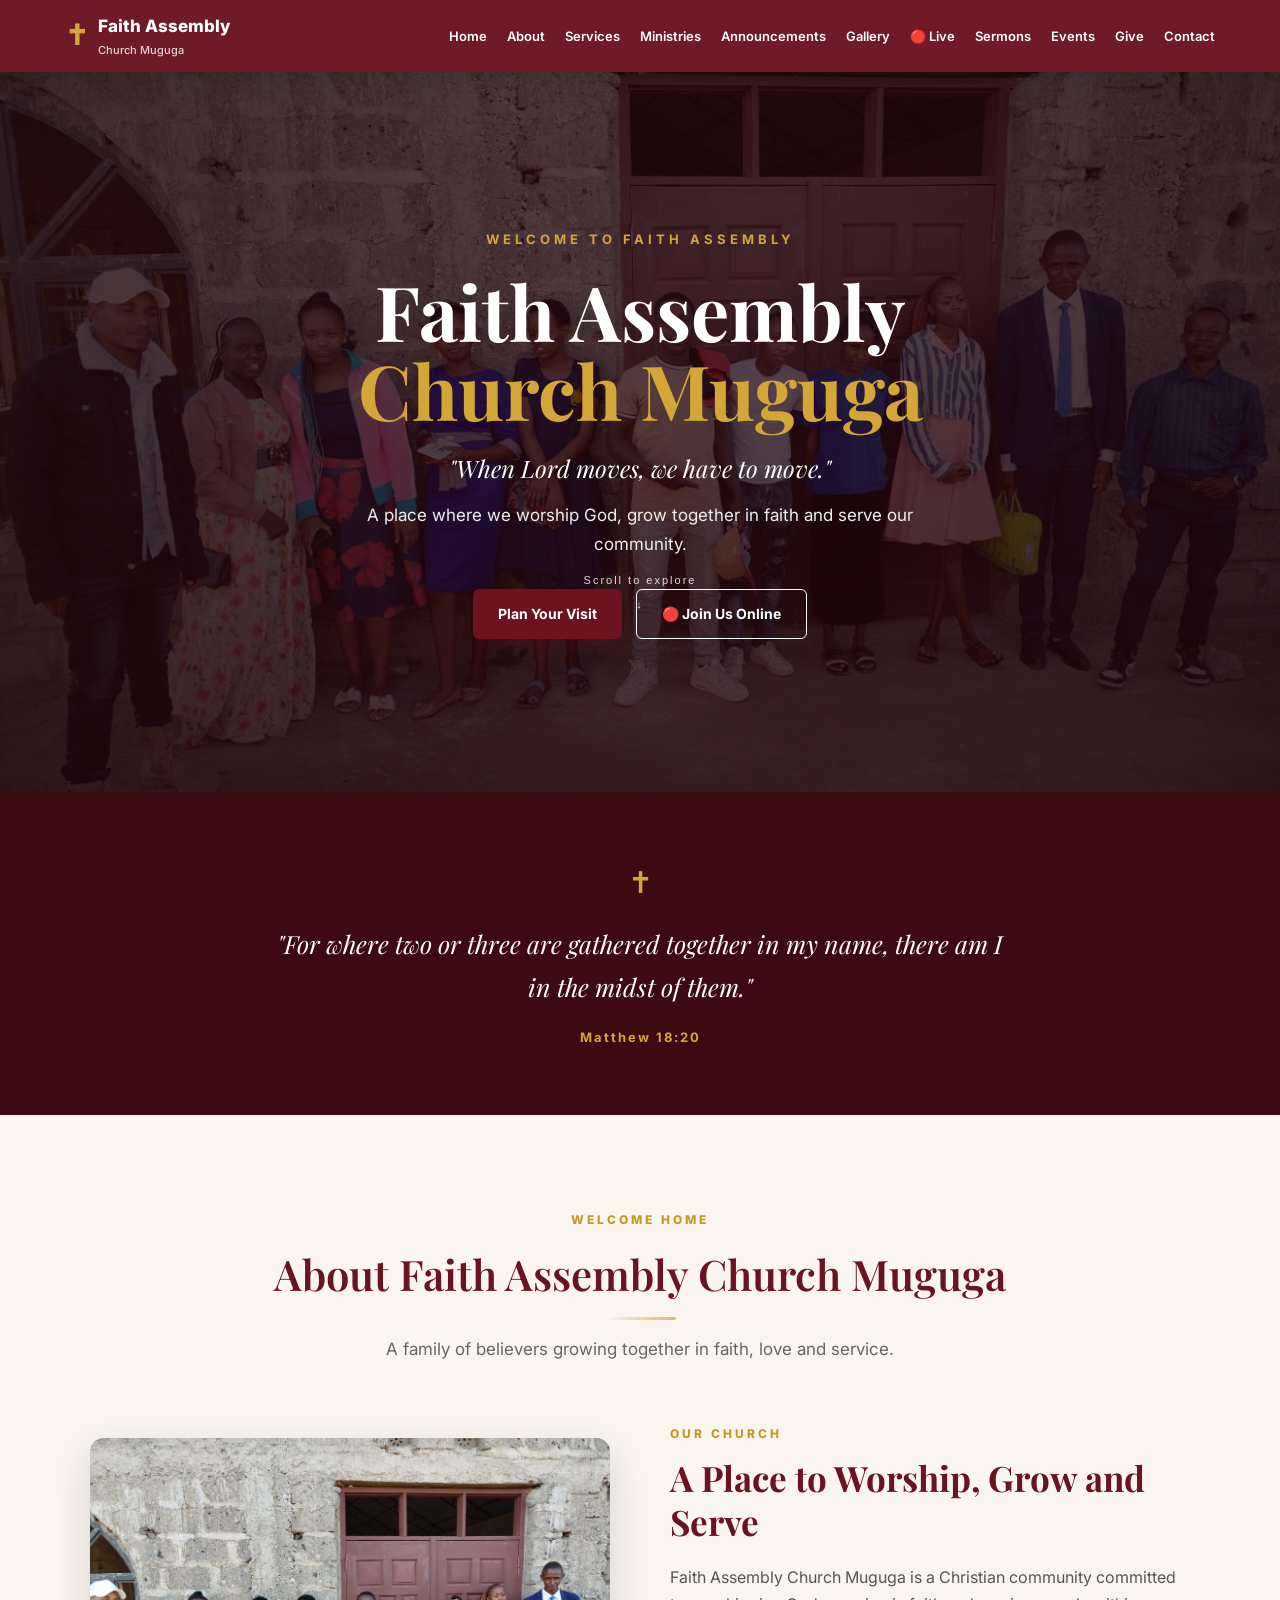
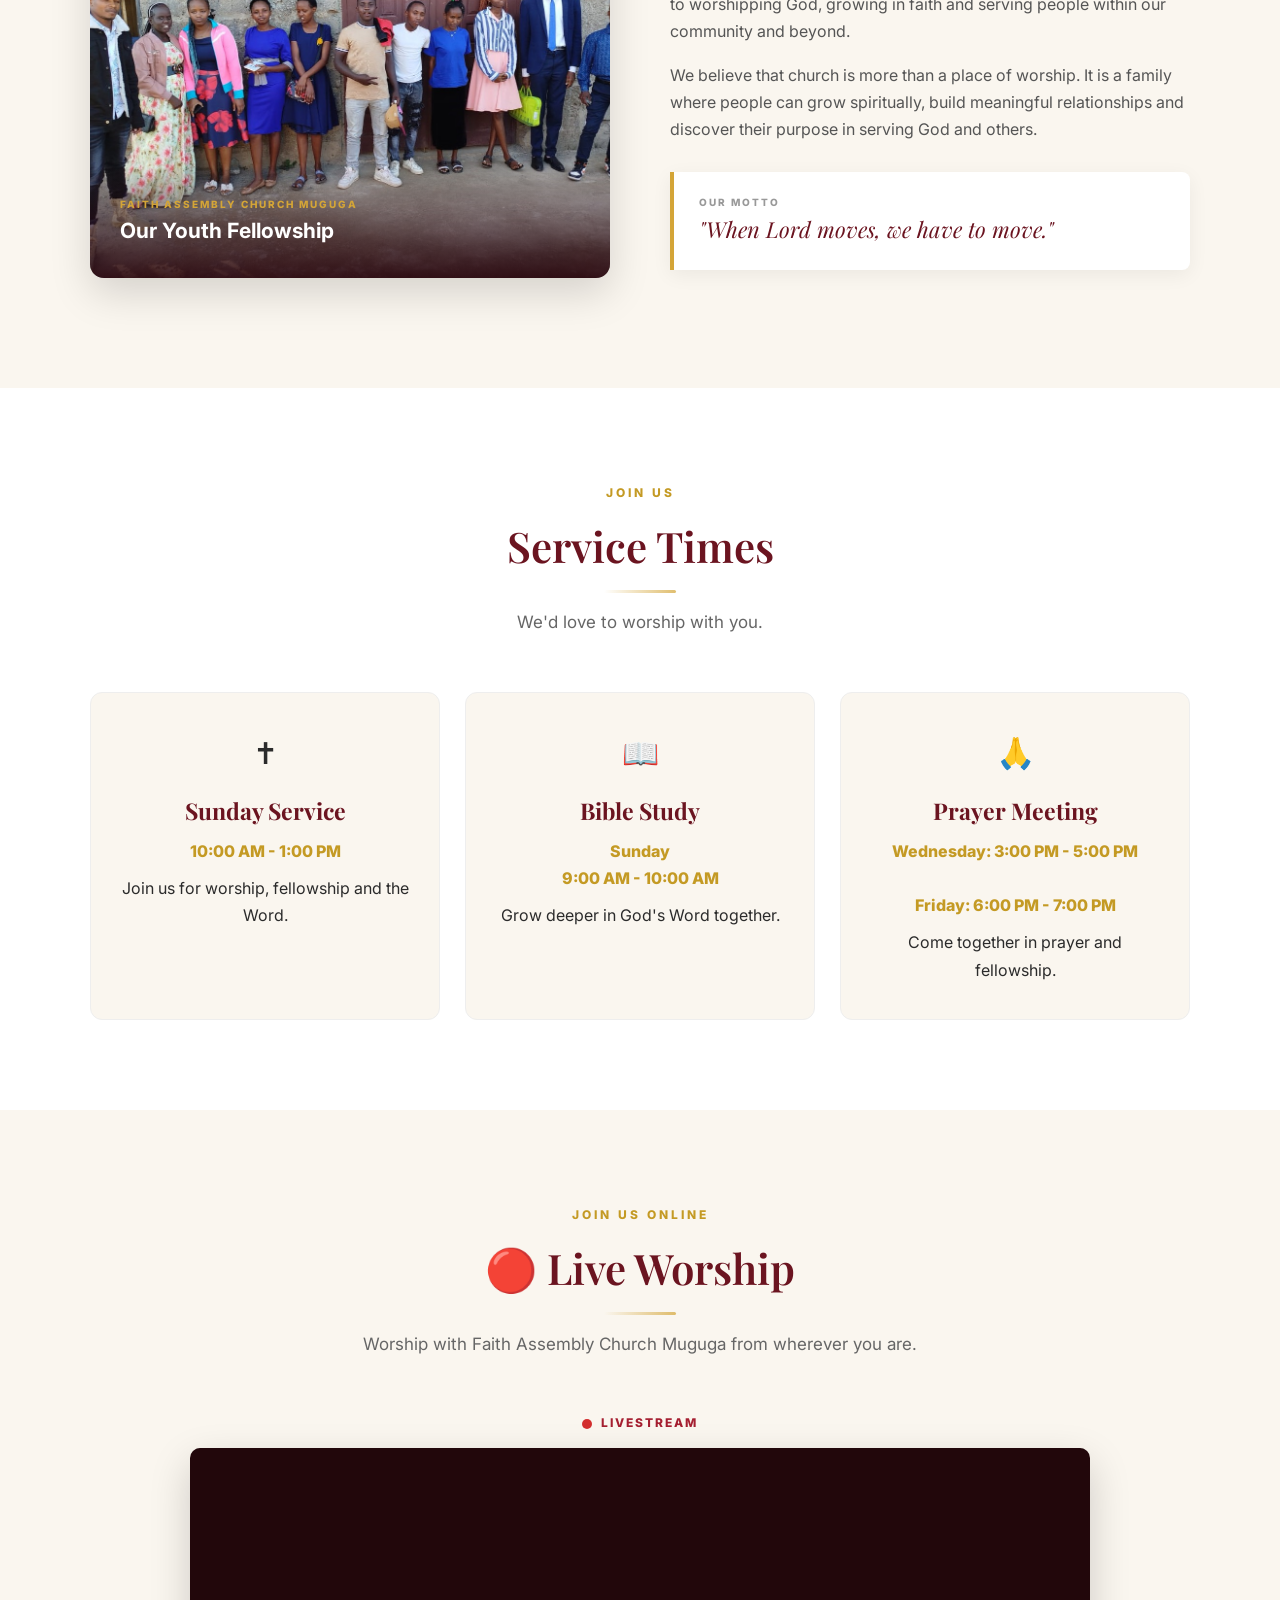
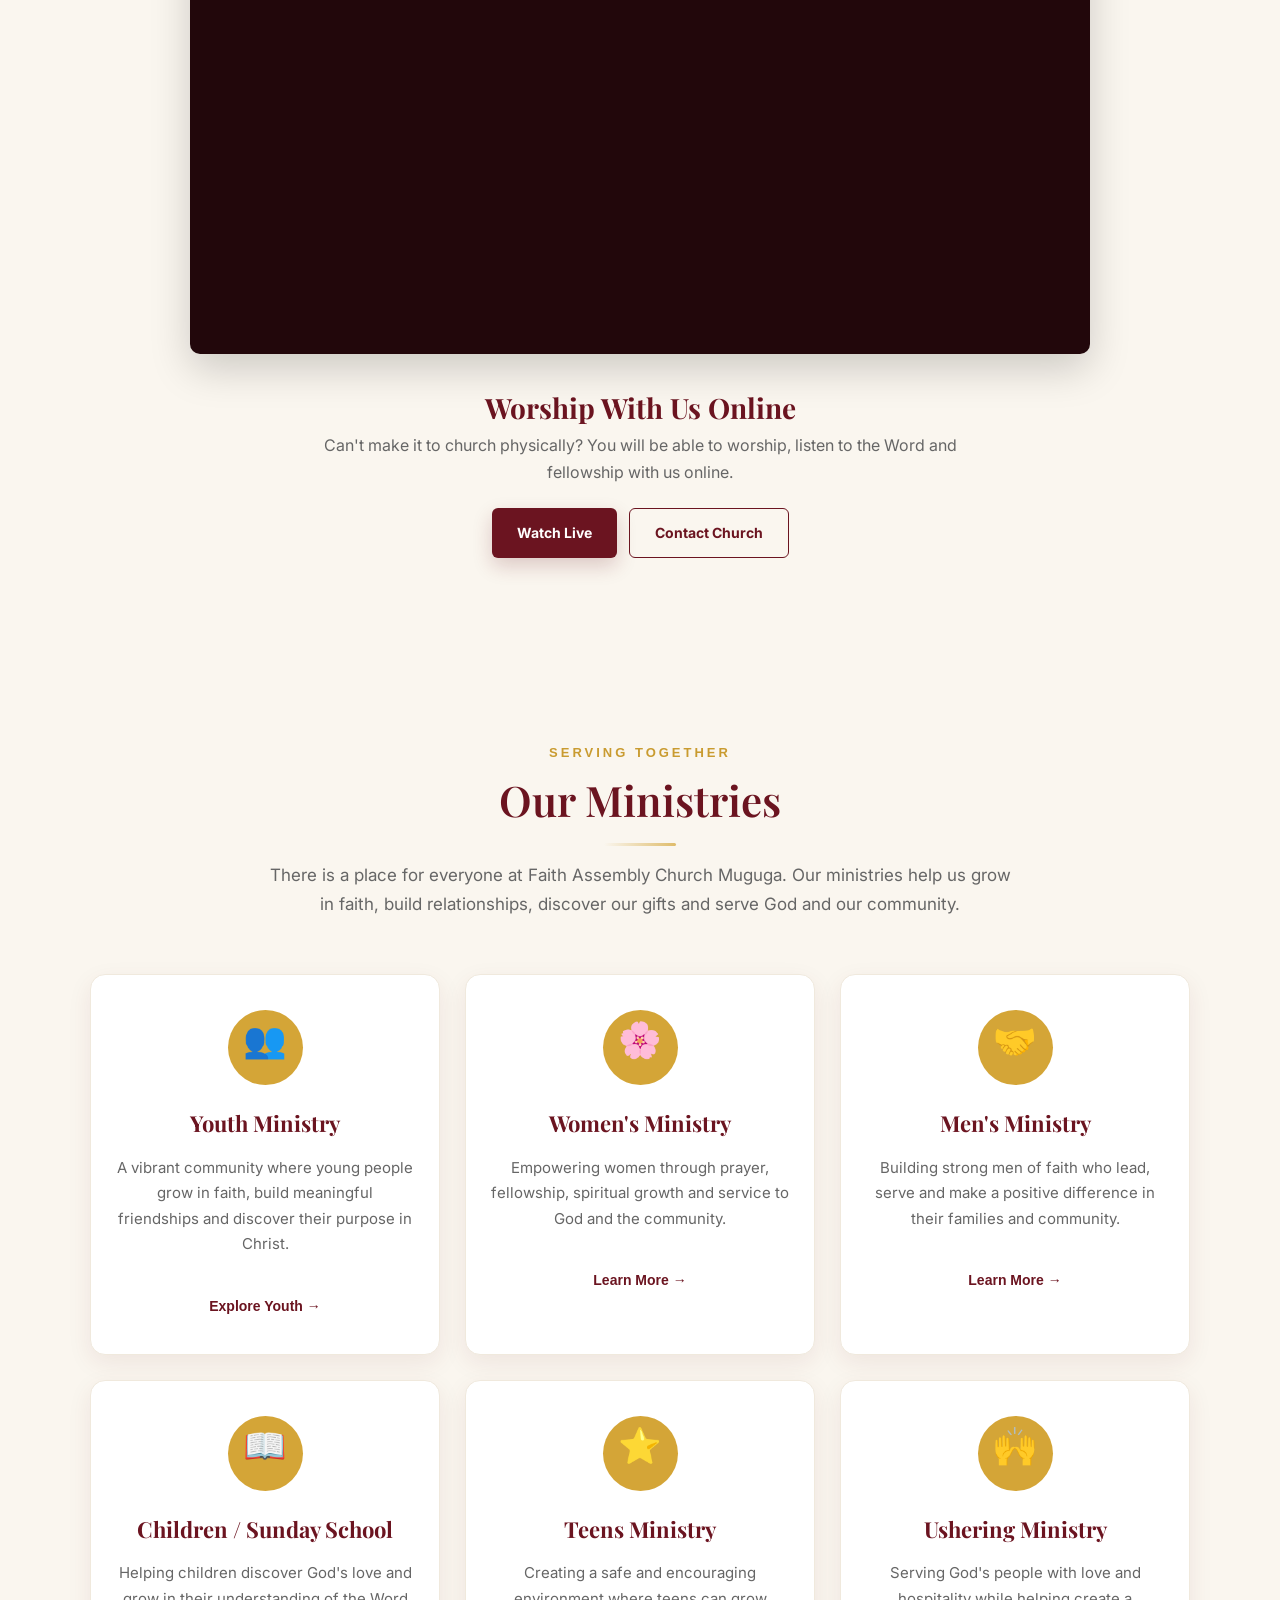
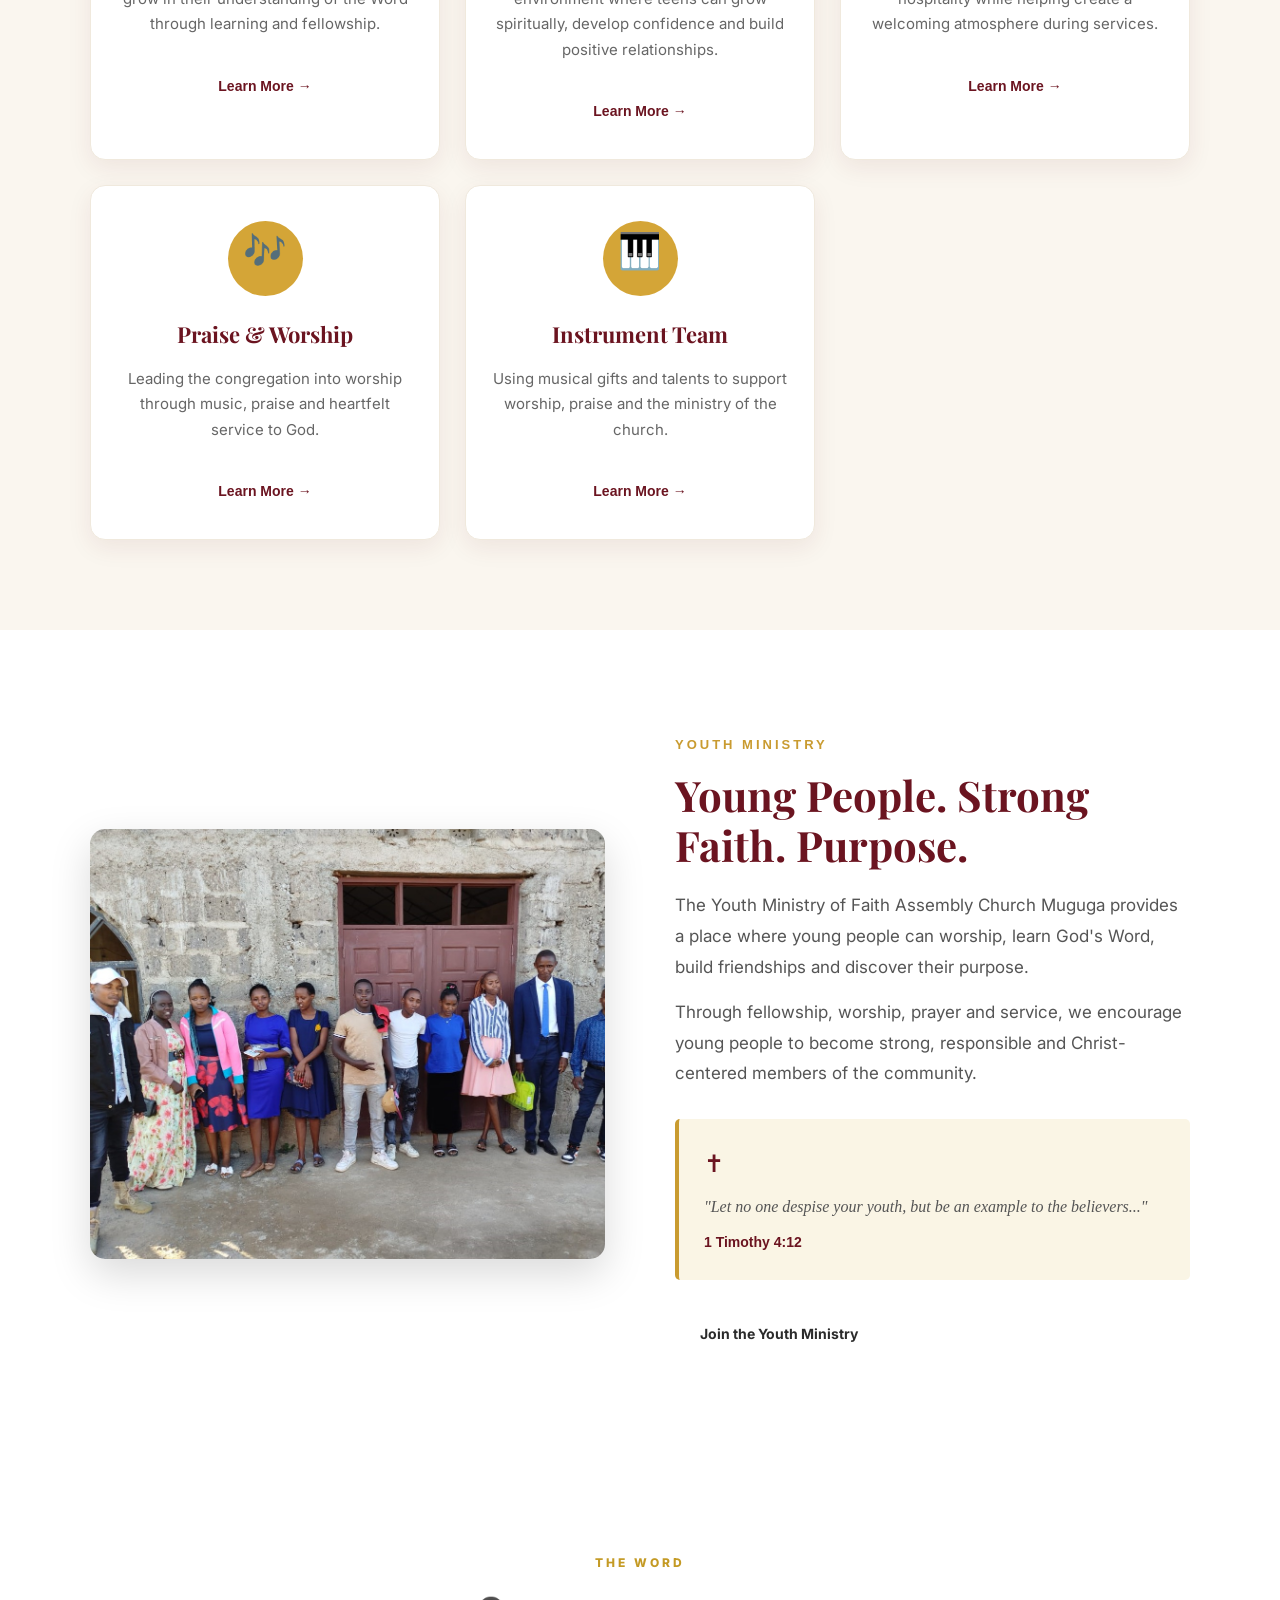
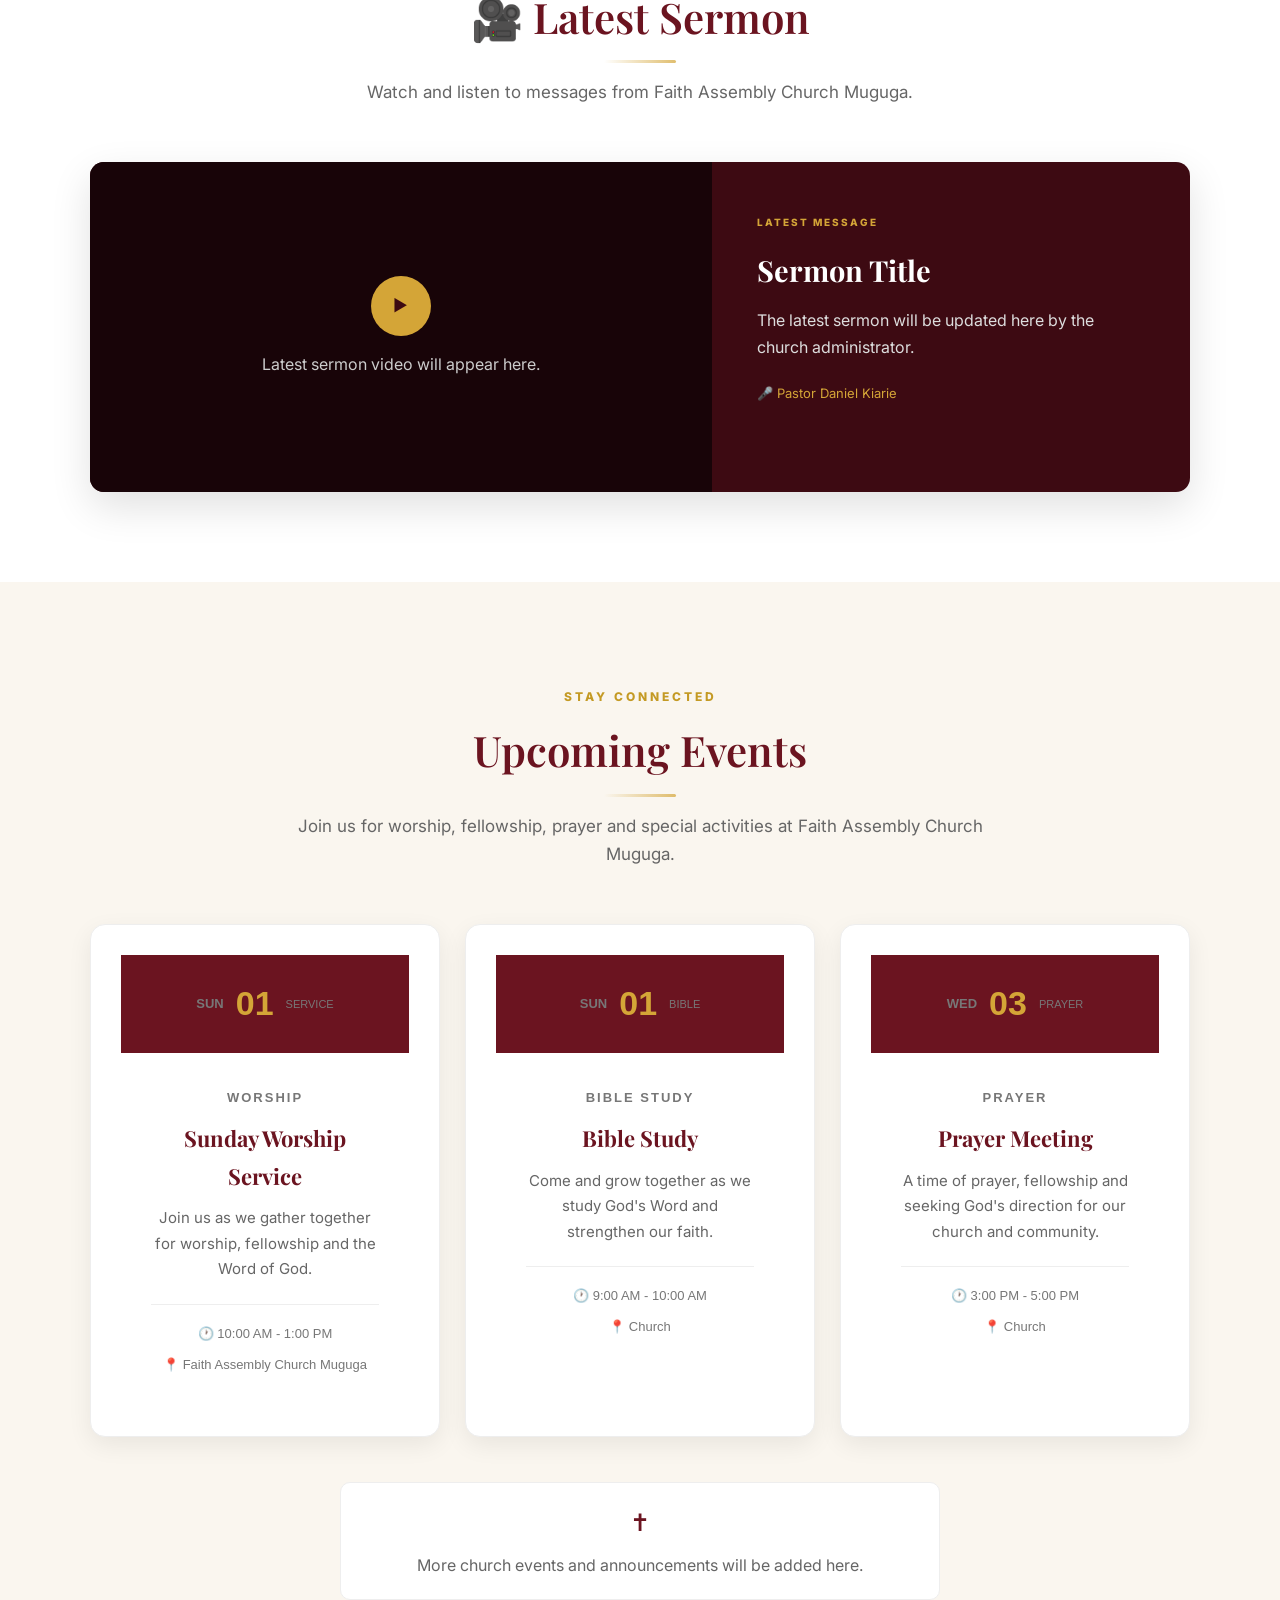
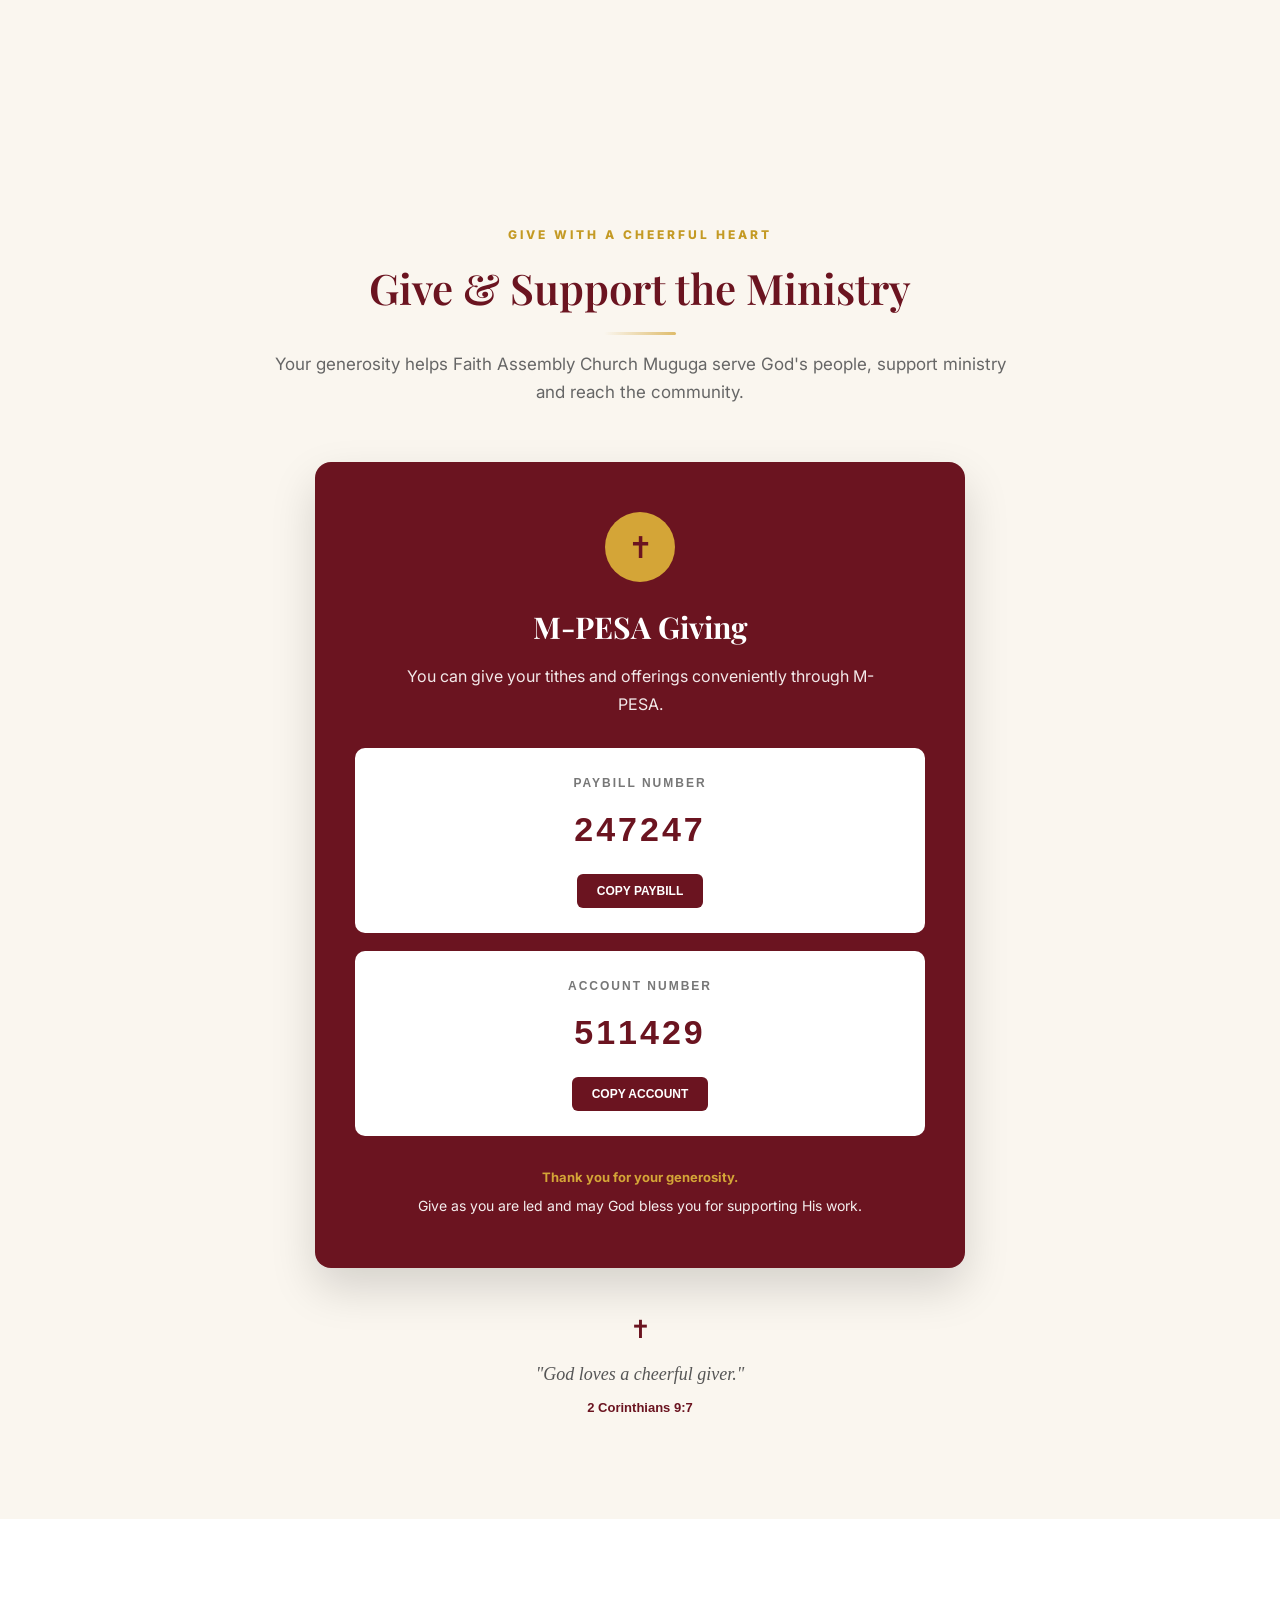
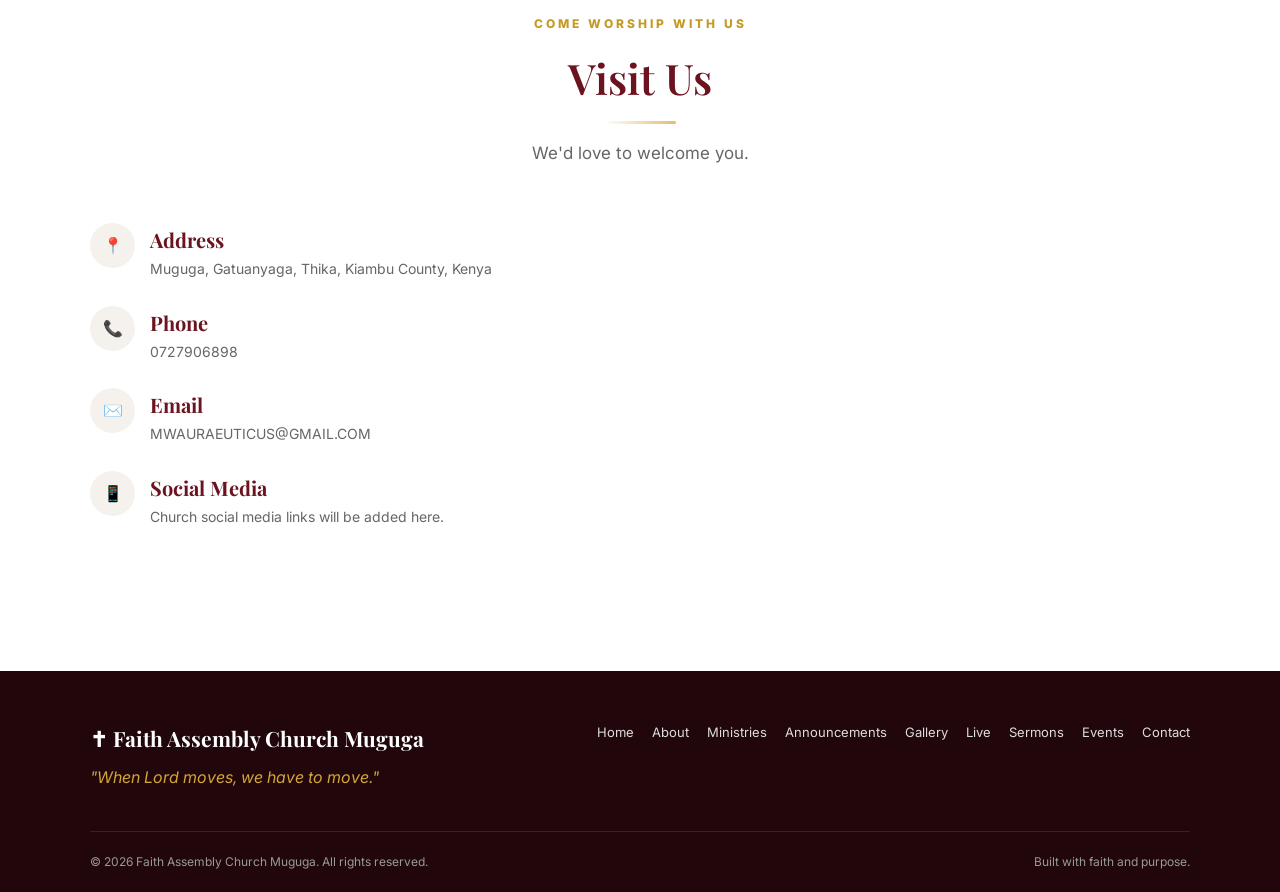
==== commit dba98add: "Update index.html" ====
--- a/index.html
+++ b/index.html
@@ -424,29 +424,15 @@
             </div>
 
 
-            <div class="video-container">
-
-                <!--
-                    LATER WE WILL PUT THE
-                    YOUTUBE LIVESTREAM HERE
-                -->
-
-                <div class="video-placeholder">
-
-                    <div class="play-icon">
-                        ▶
-                    </div>
-
-                    <h3>
-                        Faith Assembly Church Muguga
-                    </h3>
-
-                    <p>
-                        Our livestream will appear
-                        here when the church goes live.
-                    </p>
-
-                </div>
+            <div class="video-container" style="position:relative; padding-bottom:56.25%; height:0; overflow:hidden; border-radius:10px;">
+
+                <iframe
+                    src="https://www.youtube.com/embed/live_stream?channel=UC8H-G7lyUADcpvCWC1MUNZA"
+                    title="Faith Assembly Church Muguga Livestream"
+                    allow="accelerometer; autoplay; clipboard-write; encrypted-media; gyroscope; picture-in-picture"
+                    allowfullscreen
+                    style="position:absolute; inset:0; width:100%; height:100%; border:0;">
+                </iframe>
 
             </div>
 
@@ -466,7 +452,7 @@
 
                 <div class="live-actions">
 
-                    <a href="#" class="btn btn-primary">
+                    <a href="https://www.youtube.com/@EuticusMwaura-i3z/live" target="_blank" rel="noopener" class="btn btn-primary">
                         Watch Live
                     </a>
 
@@ -1433,4 +1419,4 @@
 
 </body>
 
-</html>+</html>
